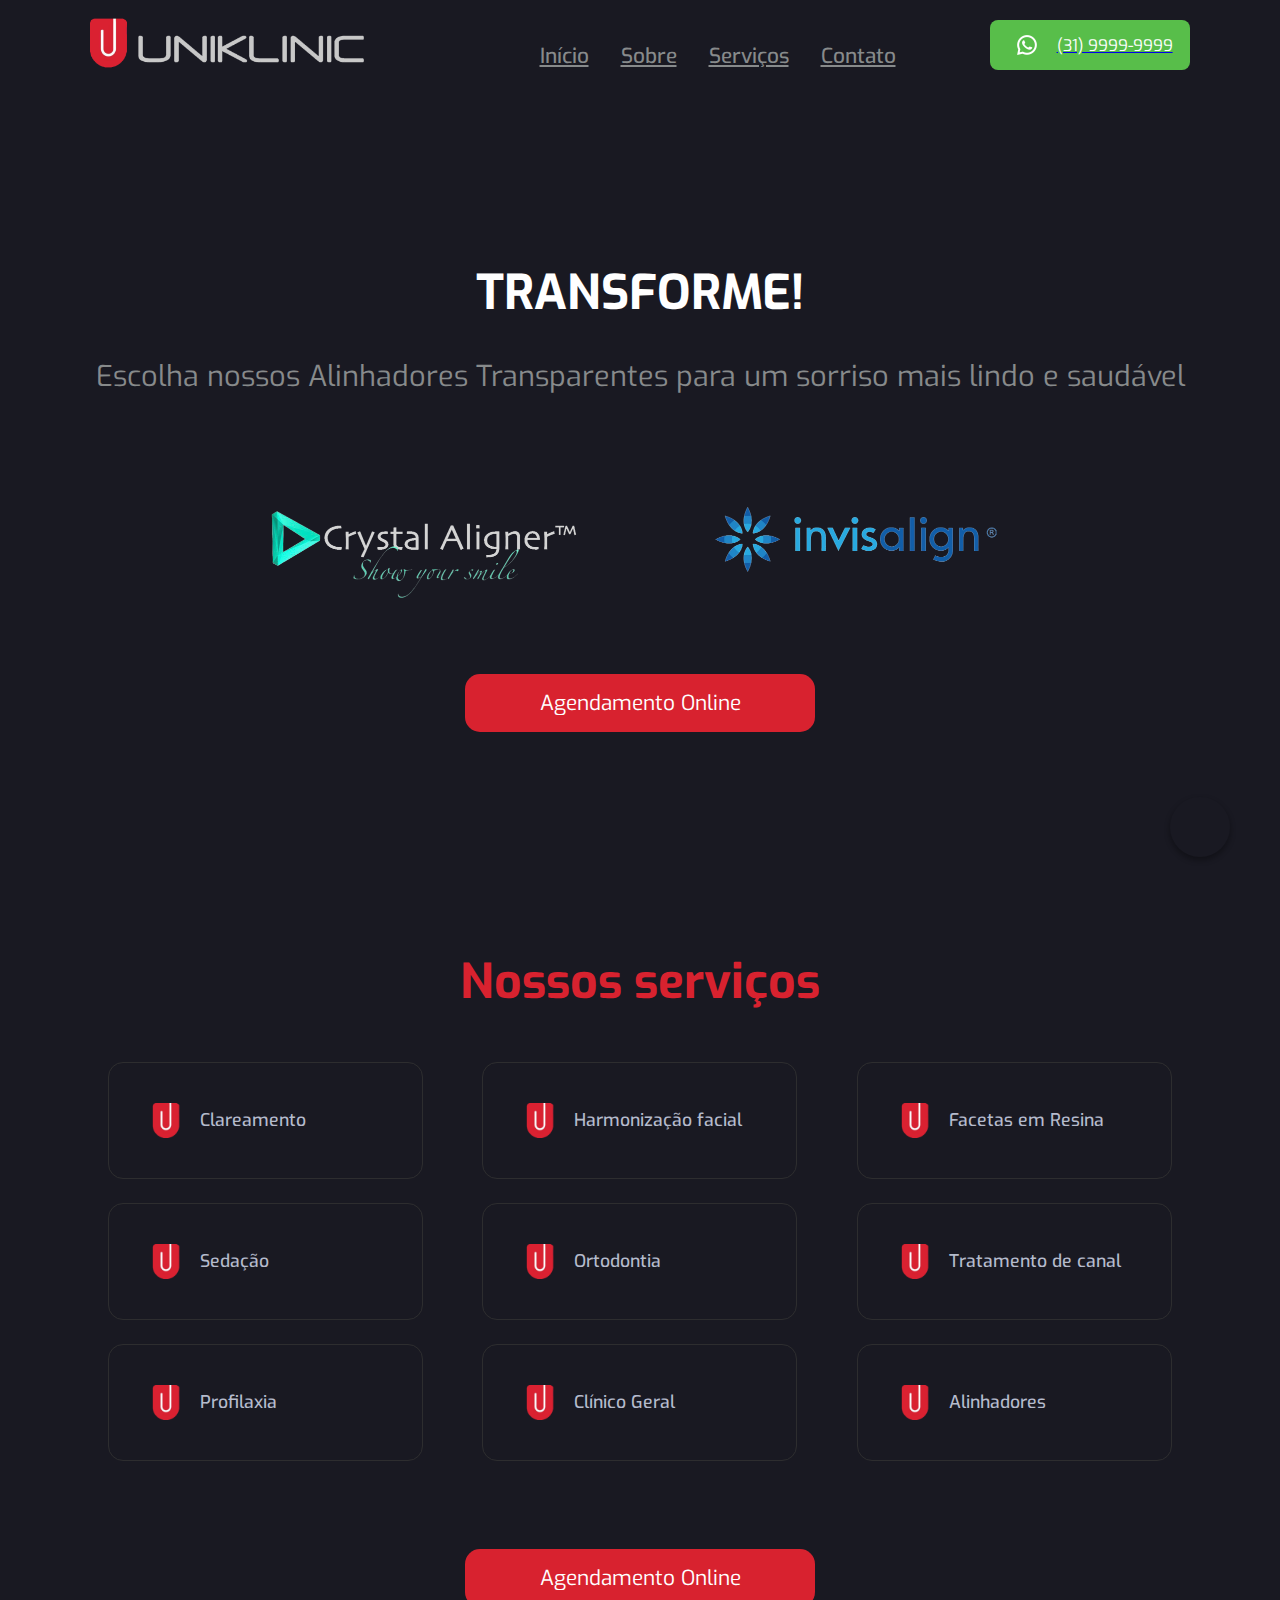
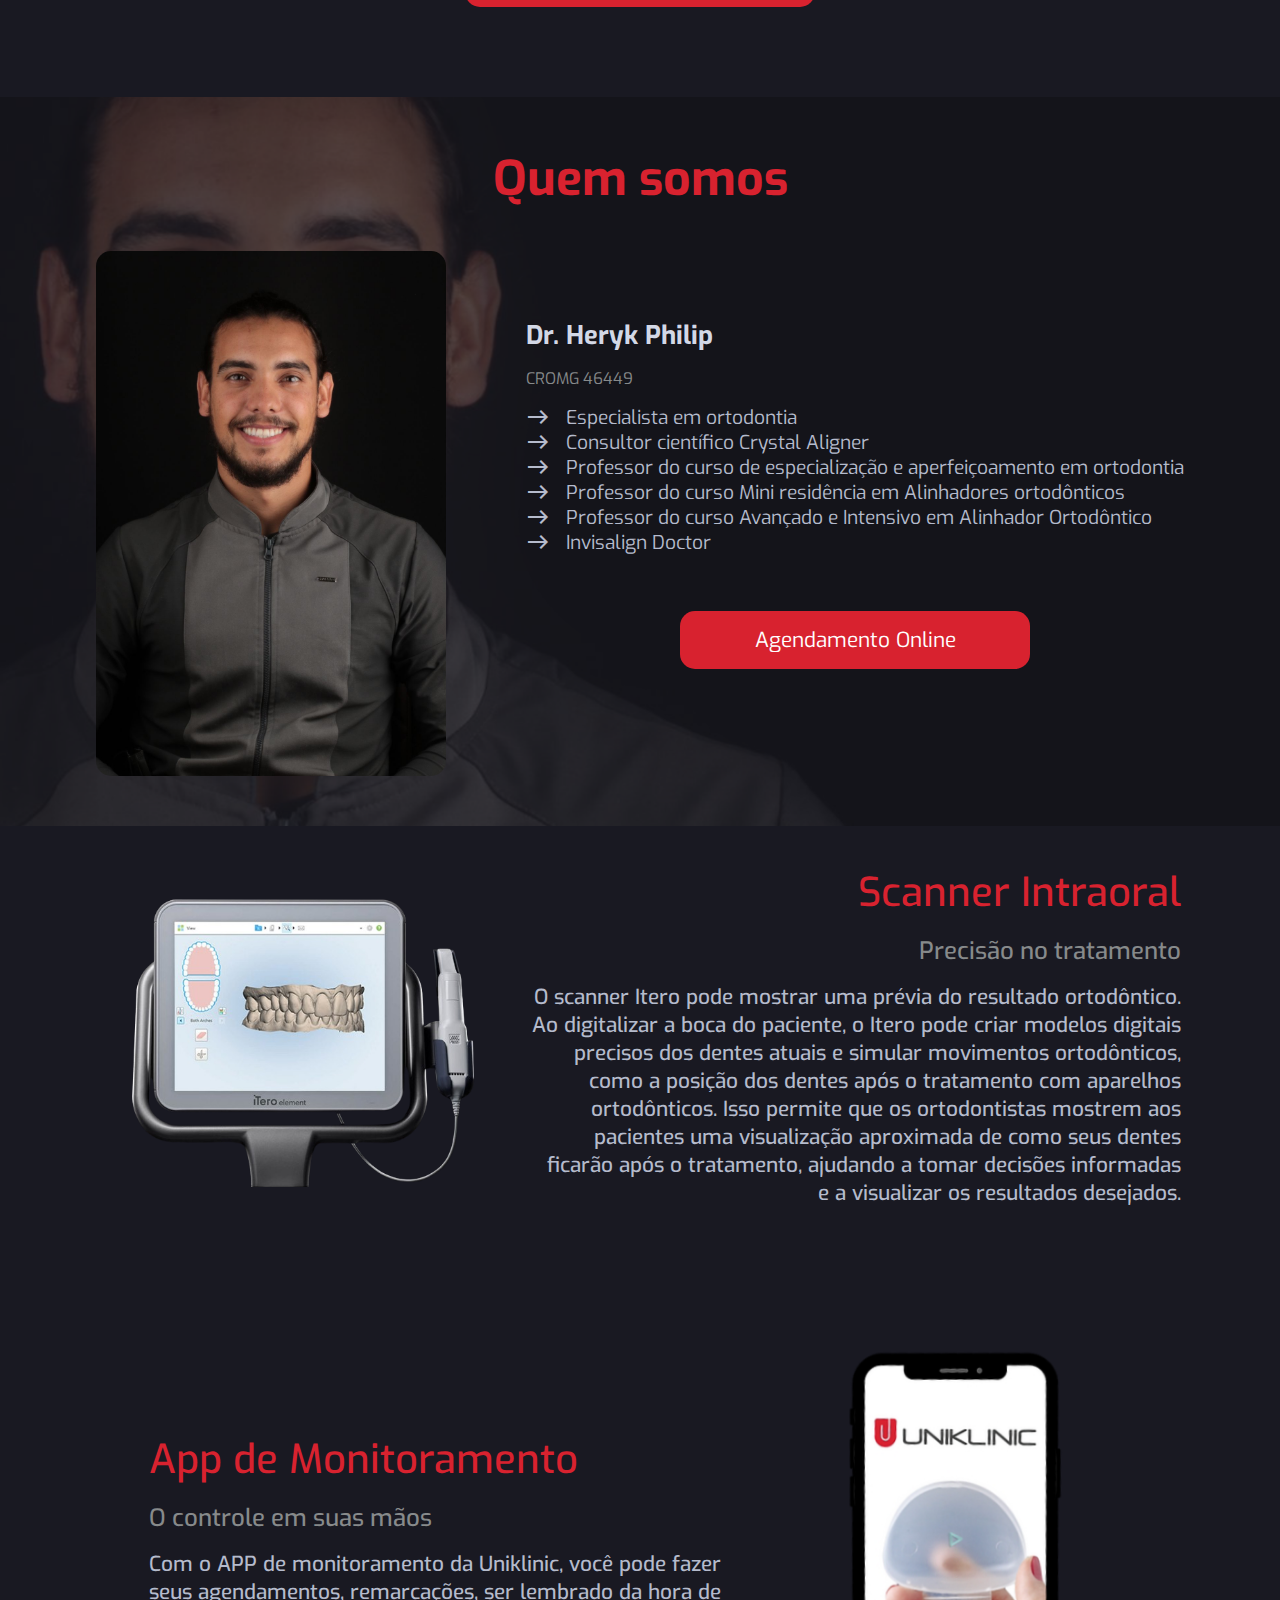
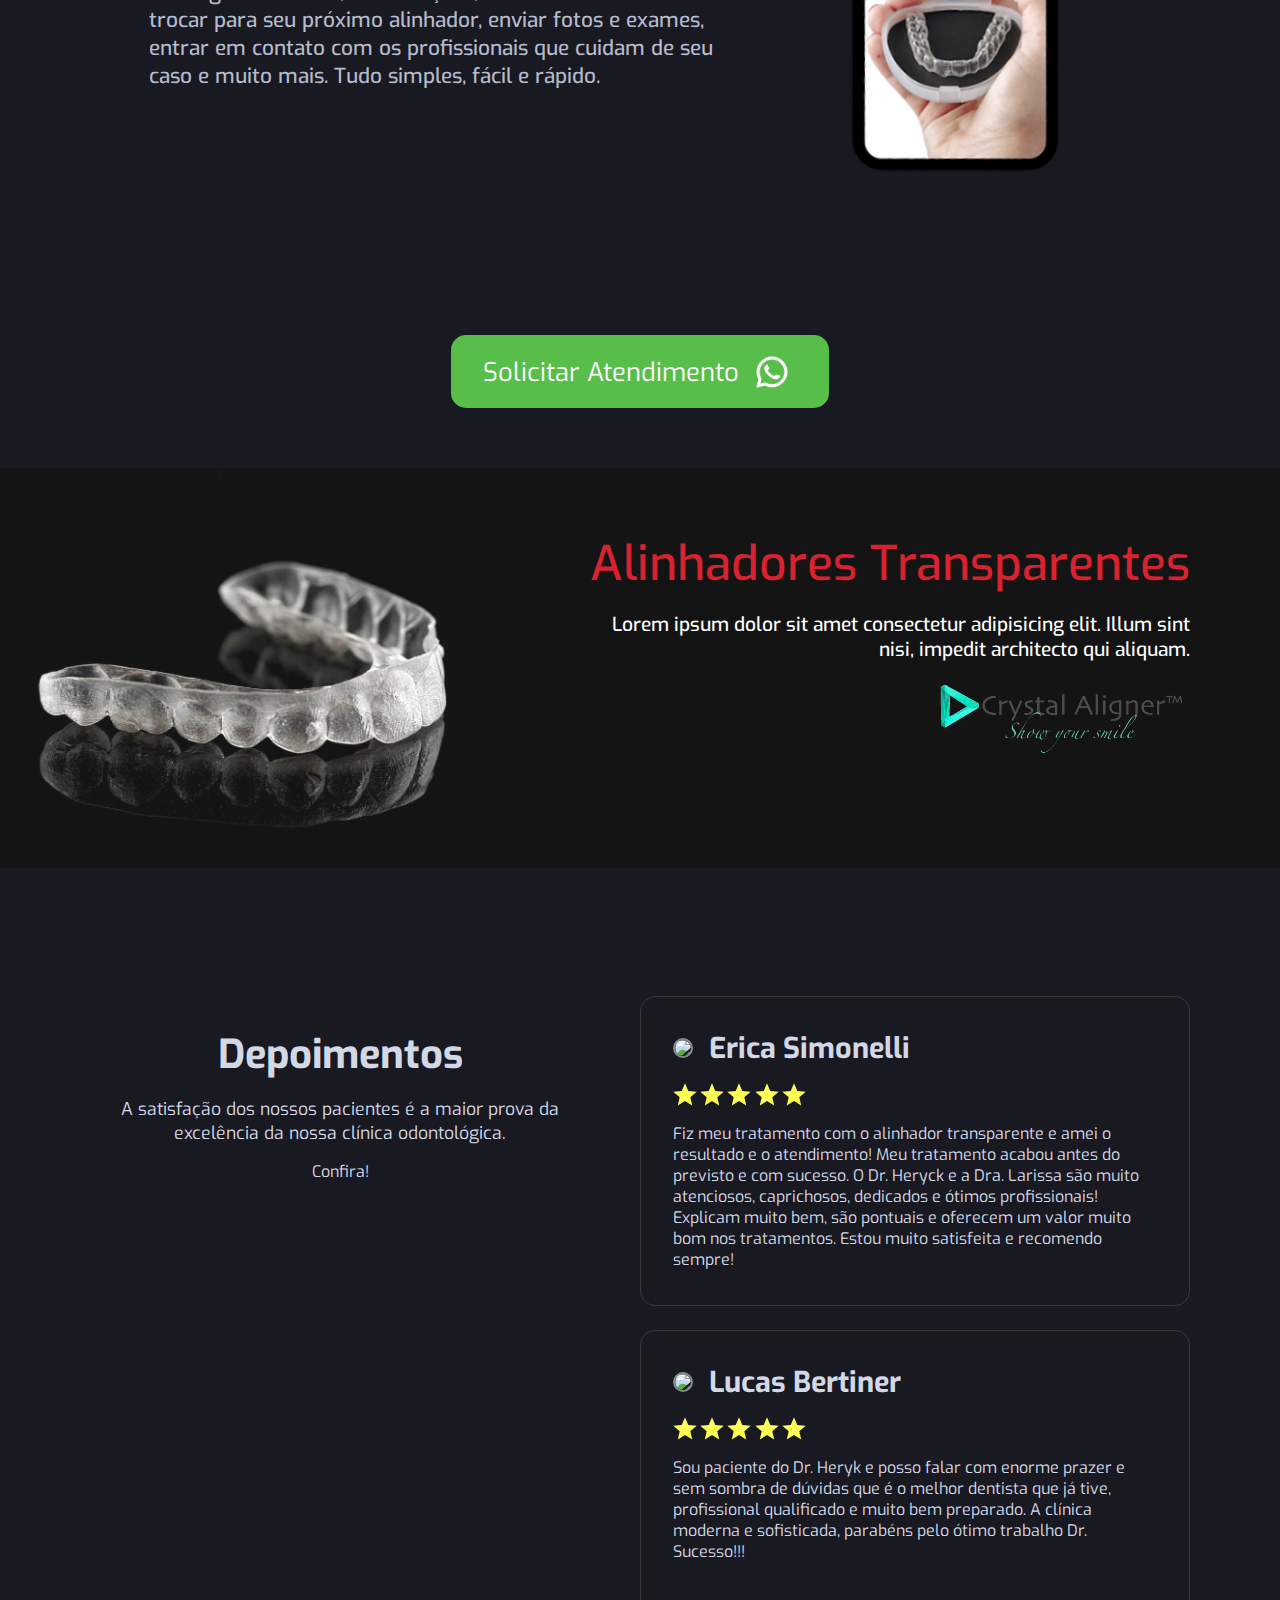
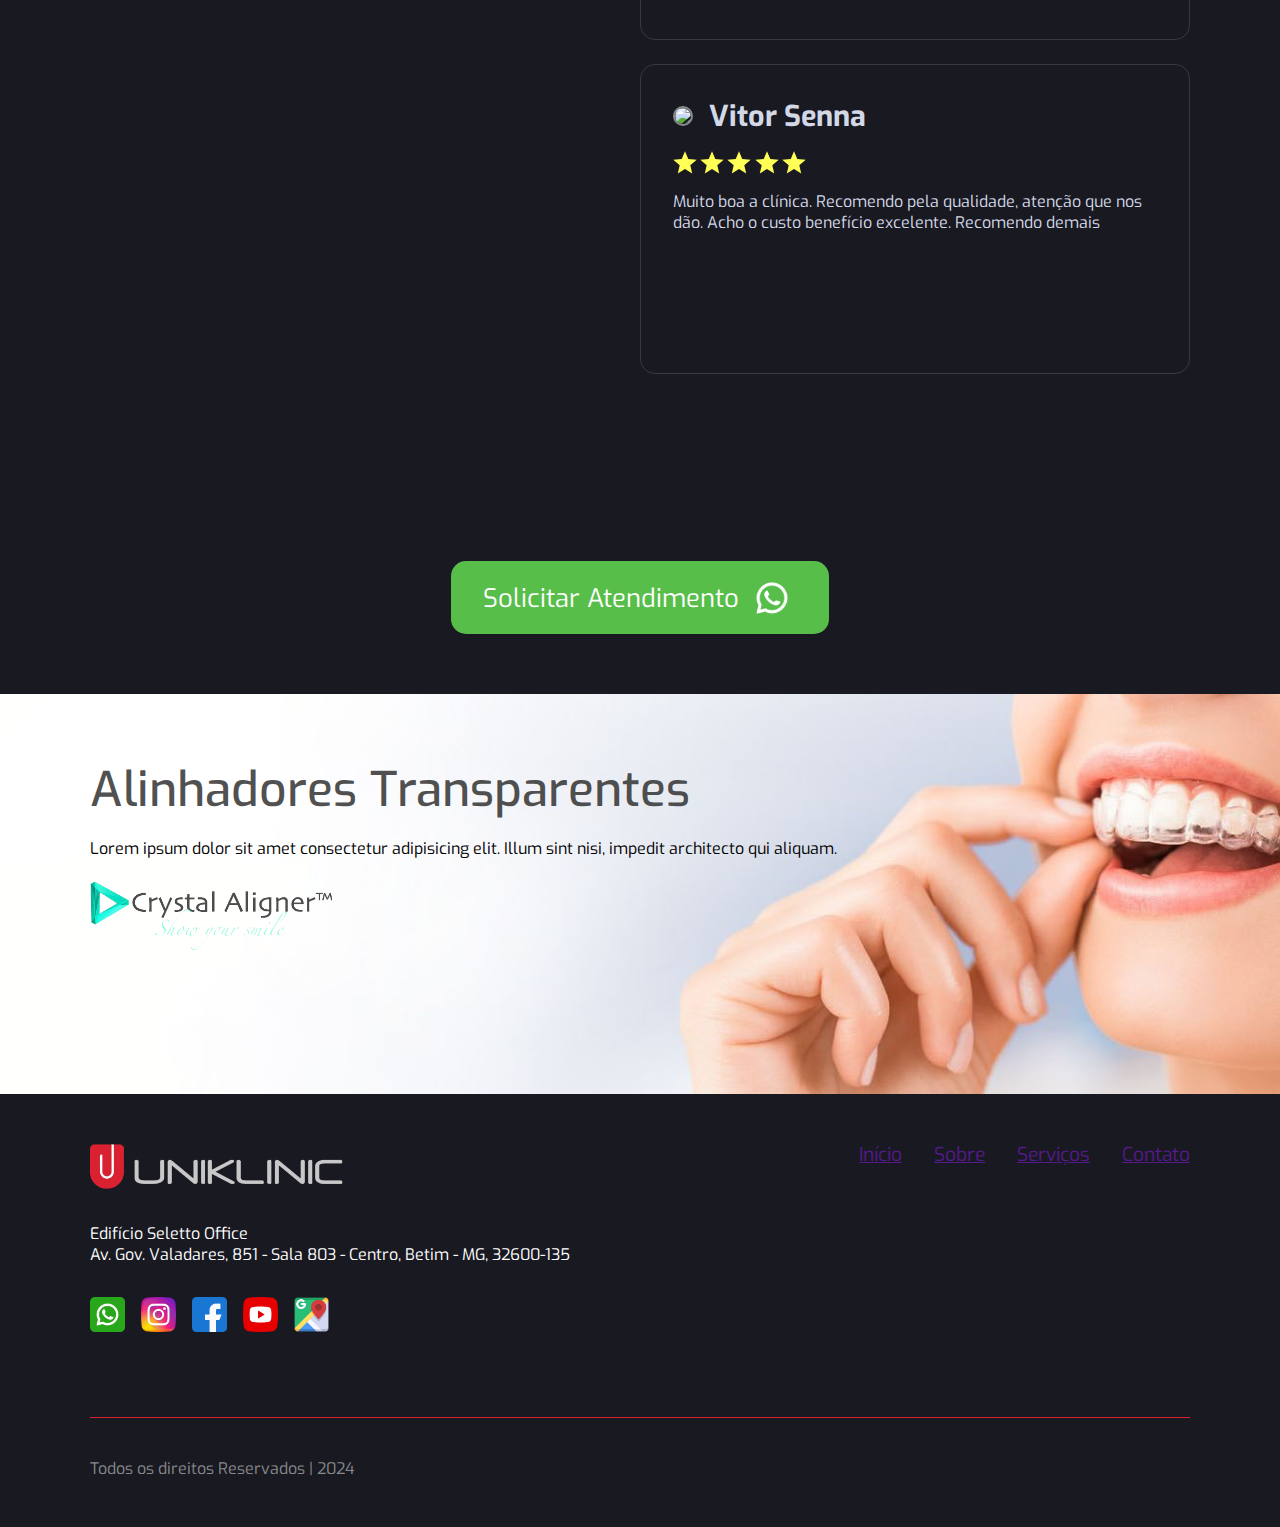
==== index.html @ 26084644 "upload project" ====
<!DOCTYPE html>
<html lang="en">

<head>
    <meta charset="UTF-8">
    <meta name="viewport" content="width=device-width, initial-scale=1.0">
    <script src="https://cdn.tailwindcss.com"></script>

    <link rel="preconnect" href="https://fonts.googleapis.com">
    <link rel="preconnect" href="https://fonts.gstatic.com" crossorigin>
    <link href="https://fonts.googleapis.com/css2?family=Exo:ital,wght@0,100..900;1,100..900&display=swap"
        rel="stylesheet">
    <link href="https://fonts.googleapis.com/css2?family=Material+Symbols+Outlined:wght@100" rel="stylesheet" />
    <link rel="stylesheet" href="src/css/globalStyle.css">
    <link rel="stylesheet" href="src/css/style.css">
    <link rel="stylesheet" href="https://cdnjs.cloudflare.com/ajax/libs/font-awesome/5.15.4/css/all.min.css"
        integrity="sha512-nNQVKiLuwjNUeyvm6d1yKNJff3Tb5nfsINvKlQ2uOYa46iGzNYwB/M3Fbf+D1qatRWbFfzGsMYAIFmEZYjERLg=="
        crossorigin="anonymous" referrerpolicy="no-referrer" />

    <script src="https://maps.googleapis.com/maps/api/js?key=AIzaSyBEmGuIceexKma4Q6yyRD8M-KS5vbPtUVM"></script>
    <script src="https://code.jquery.com/jquery-2.1.4.min.js"></script>
    <script src="https://cdn.jsdelivr.net/gmap3/7.2.0/gmap3.min.js"></script>
    <script src="src/js/tailwind.js"></script>

    <!-- <script disable-devtool-auto src='https://cdn.jsdelivr.net/npm/disable-devtool'></script> -->

    <title>Uniklinic Betim</title>
    <meta name="description" content="" />
    <link rel="icon" href="src/icons/logo.png" />
</head>

<body>
    <section class="first">
        <video autoplay muted loop class="video-background">
            <source autoplay src="src/video/scan.mp4" type="video/mp4">
            Seu navegador não suporta vídeos HTML5.
        </video>


        <header class="header">
            <div class="header__container">

                <div class="header__logo">
                    <img onmousedown="return false;" src="src/img/uniklinic_logo_light.png" alt="Uniklinic Logo">
                </div>
                <nav class="header__nav">
                    <div>

                        <a href="#">
                            <p>Início</p>
                        </a>
                        <a href="#about">
                            <p>Sobre</p>
                        </a>
                        <a href="#services">
                            <p>Serviços</p>
                        </a>
                        <a href="#contact">
                            <p>Contato</p>
                        </a>
                    </div>
                </nav>
                <a target="_blank"
                    href="https://api.whatsapp.com/send?phone=553199999999&text=Bom%20dia!%20Eu%20gostaria%20de%20fazer%20uma%20pré%20avaliação%20online%20ou%20presencial%20para%20saber%20quanto%20fica%20o%20tratamento%20com%20alinhadores%20no%20meu%20caso">
                    <button class="header__button">
                        <img onmousedown="return false;" src="src/icons/whatsapp.png" alt="Envie uma mensagem no Whatsapp!">
                        (31) 9999-9999
                    </button>
                </a>
                <span class="menu__hamburguer material-symbols-outlined">
                    menu
                </span>
            </div>
        </header>

        <div class="home">
            <h2>Transforme!</h2>
            <p>Escolha nossos Alinhadores Transparentes para um sorriso mais lindo e saudável</p>
            <div>
                <img onmousedown="return false;" src="src/img/crystal_banner.png"
                    alt="Crystal Aligner - Show Your Smile" />
                <img onmousedown="return false;" src="src/img/invisalign_banner.png" alt="Invisalign" />
            </div>
            <button class="button__agenda">
                Agendamento Online
            </button>
        </div>

        </div>

    </section>

    <section class="about">
        <div class="about__container">
        
        </div>
    </section>

  

    <section class="services">
        <div class="services__container">
            <h2>Nossos serviços</h2>
            <ul>
                <li><img onmousedown="return false;" src="/src/icons/logo.png"/><p>Clareamento</p></li>
                <li><img onmousedown="return false;" src="/src/icons/logo.png"/><p>Harmonização facial</p></li>
                <li><img onmousedown="return false;" src="/src/icons/logo.png"/><p>Facetas em Resina</p></li>
                <li><img onmousedown="return false;" src="/src/icons/logo.png"/><p>Sedação</p></li>
                <li><img onmousedown="return false;" src="/src/icons/logo.png"/><p>Ortodontia</p></li>
                <li><img onmousedown="return false;" src="/src/icons/logo.png"/><p>Tratamento de canal</p></li>
                <li><img onmousedown="return false;" src="/src/icons/logo.png"/><p>Profilaxia</p></li>
                <li><img onmousedown="return false;" src="/src/icons/logo.png"/><p>Clínico Geral</p></li>
                <li><img onmousedown="return false;" src="/src/icons/logo.png"/><p>Alinhadores</p></li>

            </ul>
            <button class="button__agenda">
                Agendamento Online
            </button>
        </div>
    </section>
    
    <section class="dentist">
        <div class="dentist__container">
            <h1>Quem somos</h1>
            <div>
                <img onmousedown="return false;" src="/src/img/heryk.jpeg" alt="">
                <div>
                    <h2>Dr. Heryk Philip</h2>
                    <p>CROMG 46449</p>
                    <ol>
                        <li><span class="material-symbols-outlined">
                            east
                            </span> Especialista em ortodontia</li>
                        <li><span class="material-symbols-outlined">
                            east
                            </span> Consultor científico Crystal Aligner</li>
                        <li><span class="material-symbols-outlined">
                            east
                            </span> Professor do curso de especialização e aperfeiçoamento em ortodontia</li>
                        <li><span class="material-symbols-outlined">
                            east
                            </span> Professor do curso Mini residência em Alinhadores ortodônticos</li>
                        <li><span class="material-symbols-outlined">
                            east
                            </span> Professor do curso Avançado e Intensivo em Alinhador Ortodôntico</li>
                        <li><span class="material-symbols-outlined">
                            east
                            </span> Invisalign Doctor</li>
                    </ol>
                    <button class="button__agenda">
                        Agendamento Online
                    </button>
                </div>
            </div>
        </div>
    </section>
    
    <section class="scanner">
        <div class="scanner__container">
            <img onmousedown="return false;" class="scanner__img" src="src/img/itero-scanner.png">
            <div class="scanner__info">
                <h1>
                    Scanner Intraoral
                </h1>
                <h2>Precisão no tratamento</h2>
                <p>
                    O scanner Itero pode mostrar uma prévia do resultado ortodôntico. Ao digitalizar a boca do paciente, o Itero pode criar modelos digitais precisos dos dentes atuais e simular movimentos ortodônticos, como a posição dos dentes após o tratamento com aparelhos ortodônticos. Isso permite que os ortodontistas mostrem aos pacientes uma visualização aproximada de como seus dentes ficarão após o tratamento, ajudando a tomar decisões informadas e a visualizar os resultados desejados.

                </p>
            </div>
        </div>
    </section>

    <section class="app">
        <div class="app__container">
            <div class="app__info">
                <h1>
                    App de Monitoramento
                </h1>
                <h2>O controle em suas mãos</h2>
                <p>
                    Com o APP de monitoramento da Uniklinic, você pode fazer seus agendamentos, remarcações, ser lembrado da hora de trocar para seu próximo alinhador, enviar fotos e exames, entrar em contato com os profissionais que cuidam de seu caso e muito mais. Tudo simples, fácil e rápido.
                </p>
            </div>
            <img onmousedown="return false;" class="app__img" src="src/img/app_monitoramento.png">
        </div>
    </section>

    <section class="call">
        <div class="call__container">
            <button class="button__call">
                Solicitar Atendimento <img onmousedown="return false;" src="src/icons/whatsapp.png" />
            </button>
        </div>
    </section>

    <section class="aligner_bar">
        <div class="aligner_bar__container">
            <h2>Alinhadores Transparentes</h2>
            <p>Lorem ipsum dolor sit amet consectetur adipisicing elit. Illum sint nisi, impedit architecto qui aliquam.
            </p>
            <img onmousedown="return false;" src="src/img/crystalalign_logo_dark_banner.png">
        </div>

    </section>

    <section class="reviews">
        <div class="reviews__container">

            <div class="reviews__left">
                <h2>Depoimentos</h2>
                <p>A satisfação dos nossos pacientes é a maior prova da excelência da nossa clínica odontológica.</p>
                <span>Confira!</span>
            </div>
            <div class="reviews__right">
                <div class="reviews__card">
                    <div class="reviews__card__header">
                        <img onmousedown="return false;"
                            src="https://lh3.googleusercontent.com/a-/ALV-UjXLCKjPTm3AufXo1r8X_aduSg0DG_7k0WVxmPhsWyzpFn8aLT59=w66-h66-p-rp-mo-br100">
                        <h3>Erica Simonelli</h3>
                    </div>
                    <div class="reviews__stars">
                        <img onmousedown="return false;" class="star" src="src/icons/star.svg">
                        <img onmousedown="return false;" class="star" src="src/icons/star.svg">
                        <img onmousedown="return false;" class="star" src="src/icons/star.svg">
                        <img onmousedown="return false;" class="star" src="src/icons/star.svg">
                        <img onmousedown="return false;" class="star" src="src/icons/star.svg">
                    </div>
                    <p>Fiz meu tratamento com o alinhador transparente e amei o resultado e o atendimento! Meu
                        tratamento acabou antes do previsto e com sucesso. O Dr. Heryck e a Dra. Larissa são muito
                        atenciosos, caprichosos, dedicados e ótimos profissionais! Explicam muito bem, são pontuais e
                        oferecem um valor muito bom nos tratamentos. Estou muito satisfeita e recomendo sempre!</p>
                </div>

                <div class="reviews__card">
                    <div class="reviews__card__header">
                        <img onmousedown="return false;"
                            src="https://lh3.googleusercontent.com/a-/ALV-UjVwTrnyXk43on0gfVC9Mr-Y9Dtnh63sa1zb0ImIpgA25xLy4bdLlA=w66-h66-p-rp-mo-br100">
                        <h3>Lucas Bertiner</h3>
                    </div>
                    <div class="reviews__stars">
                        <img onmousedown="return false;" class="star" src="src/icons/star.svg">
                        <img onmousedown="return false;" class="star" src="src/icons/star.svg">
                        <img onmousedown="return false;" class="star" src="src/icons/star.svg">
                        <img onmousedown="return false;" class="star" src="src/icons/star.svg">
                        <img onmousedown="return false;" class="star" src="src/icons/star.svg">
                    </div>
                    <p>Sou paciente do Dr. Heryk e posso falar com enorme prazer e sem sombra de dúvidas que é o melhor
                        dentista que já tive, profissional qualificado e muito bem preparado. A clínica moderna e
                        sofisticada, parabéns pelo ótimo trabalho Dr. Sucesso!!!</p>
                </div>

                <div class="reviews__card">
                    <div class="reviews__card__header">
                        <img onmousedown="return false;"
                            src="https://lh3.googleusercontent.com/a-/ALV-UjXSC4Gnt5N_XEyOkHexlp0FXwgtG68PYTb-JY8Hlv_cpi-qm76L=w66-h66-p-rp-mo-br100">
                        <h3>Vitor Senna</h3>
                    </div>
                    <div class="reviews__stars">
                        <img onmousedown="return false;" class="star" src="src/icons/star.svg">
                        <img onmousedown="return false;" class="star" src="src/icons/star.svg">
                        <img onmousedown="return false;" class="star" src="src/icons/star.svg">
                        <img onmousedown="return false;" class="star" src="src/icons/star.svg">
                        <img onmousedown="return false;" class="star" src="src/icons/star.svg">
                    </div>
                    <p>Muito boa a clínica. Recomendo pela qualidade, atenção que nos dão. Acho o custo benefício
                        excelente. Recomendo demais</p>
                </div>

            </div>

        </div>
    </section>

    <section class="call">
        <div class="call__container">
            <button class="button__call">
                Solicitar Atendimento <img onmousedown="return false;" src="src/icons/whatsapp.png" />
            </button>
        </div>
    </section>

    <section class="aligner">
        <div class="aligner__container">
            <h2>Alinhadores Transparentes</h2>
            <p>Lorem ipsum dolor sit amet consectetur adipisicing elit. Illum sint nisi, impedit architecto qui aliquam.
            </p>
            <img onmousedown="return false;" src="src/img/crystalalign_logo_dark_banner.png">
        </div>

    </section>

    <footer class="footer">
        <div class="google-map" style="display: none;">
            <iframe
                src="https://www.google.com/maps/embed?pb=!1m18!1m12!1m3!1d3090.891266886931!2d-44.19511998178098!3d-19.971622894496342!2m3!1f0!2f0!3f0!3m2!1i1024!2i768!4f13.1!3m3!1m2!1s0xa6c3adbeb78d45%3A0x993f29847c980ff0!2sUniklinic%20Betim%20-%20Heryk%20Philip%20Ortodontia!5e1!3m2!1spt-BR!2sbr!4v1715186742478!5m2!1spt-BR!2sbr"
                width="100%" height="400" style="border:0;" allowfullscreen="" loading="lazy"
                referrerpolicy="no-referrer-when-downgrade"></iframe>
        </div>
        <div class="footer__container">
            <div class="footer__first">
                <div>
                    <img onmousedown="return false;" onmousedown="return false;" src="/src/img/uniklinic_logo_light.png" alt="Uniklinic Betim" />
                    <p>Edifício Seletto Office <br>Av. Gov. Valadares, 851 - Sala 803 - Centro, Betim - MG, 32600-135
                    </p>
                    <div class="footer__socials">
                        <a href="https://api.whatsapp.com/send?phone=553199999999&text=Bom%20dia!%20Eu%20gostaria%20de%20fazer%20uma%20pr%C3%A9%20avalia%C3%A7%C3%A3o%20online%20ou%20presencial%20para%20saber%20quanto%20fica%20o%20tratamento%20com%20alinhadores%20no%20meu%20caso"
                            target="_blank"><img onmousedown="return false;" src="src/icons/whatsapp2.png" alt="Whatsapp"></a>
                        <a href="https://www.instagram.com/" target="_blank"><img onmousedown="return false;" src="src/icons/instagram.png"
                                alt="Instagram"></a>
                        <a href="https://www.facebook.com/" target="_blank"><img onmousedown="return false;" src="src/icons/facebook.png"
                                alt="Facebook"></a>
                        <a href="https://www.youtube.com/" target="_blank"><img onmousedown="return false;" src="src/icons/youtube.png"
                                alt="Youtube"></a>
                        <a href="https://www.google.com/maps/dir//Edifício+Seletto+office+-+Av.+Gov.+Valadares,+851+-+Sala+803+-+Centro,+Betim+-+MG,+32600-135/@-19.9705778,-44.2768551,12z/data=!4m8!4m7!1m0!1m5!1m1!1s0xa6c3adbeb78d45:0x993f29847c980ff0!2m2!1d-44.1944534!2d-19.9705968?entry=ttu"
                            target="_blank"><img onmousedown="return false;" src="src/icons/google-maps.png" alt="Google Maps"></a>

                    </div>

                </div>

                <nav>
                    <a href="">Início</a>
                    <a href="">Sobre</a>
                    <a href="">Serviços</a>
                    <a href="">Contato</a>

                </nav>
            </div>





            <div class="footer__division">
            </div>

            <div class="footer__assinatura">
                <p>Todos os direitos Reservados | 2024
            </div>
        </div>
    </footer>

    <section class="whatsapp">
        <div class="whatsapp-btn"></div>
        <form class="whatsapp__form" id="whatsapp-form">
            <input type="hidden" name="_subject" value="Contato via WhatsApp" />

            <div>
                <label for="nome">Nome:</label>
                <input type="text" id="nome" name="nome" placeholder="Digite seu nome" required />
            </div>

            <div>
                <label for="msg">Mensagem:</label>
                <textarea id="msg" required resize="false">Gostaria de informações sobre</textarea>
            </div>
            <button type="submit">Enviar</button>
            <button class="btn-cancel" style="background-color: gray">
                Cancelar
            </button>
        </form>


        <script src="src/js/whatsapp.js"></script>
    </section>


</body>

</html>
---- src/css/globalStyle.css ----
* {
    box-sizing: border-box;
    margin: 0;
    padding: 0;
    font-family: "Exo", sans-serif;
    border: none;
}

:root {

    --width-container: 1100px;

    --main-background-opacity: rgba(0, 0, 10, 0.9);

    --main-white-color: rgb(255, 255, 255);
    --option-white-color: rgb(211, 216, 230);
    --option2-white-color: rgb(181, 187, 204);

    --invert-black-color: rgb(248, 247, 232);
    
    --main-gray-color: rgb(135, 138, 139);
    --main-gray-color-hover: rgb(227, 248, 255);

    --main-black-color: rgba(49, 49, 49, 0.85);
    --option-black-color: rgb(31, 31, 31, 1);
    --option2-black-color: rgb(31, 31, 31, 0.4);
    --main-black-color-hover: rgb(56, 58, 59);

    --whatsapp-color: #58be4a;
    --uniklinic-color: #d8222f;
    --uniklinic-invert: #27ddd0;
  }
---- src/css/style.css ----
@import url('header.css');
@import url('first.css');
@import url('videoHome.css');
@import url('home.css');
@import url('about.css');
@import url('app.css');
@import url('services.css');
@import url('mordidas.css');
@import url('aligner.css');
@import url('reviews.css');
@import url('footer.css');
@import url('whatsappButton.css');
@import url('call.css');
@import url('scanner.css');
@import url('aligner_bar.css');
@import url('buttonAgenda.css');
@import url('faq.css');
@import url('dentist.css');
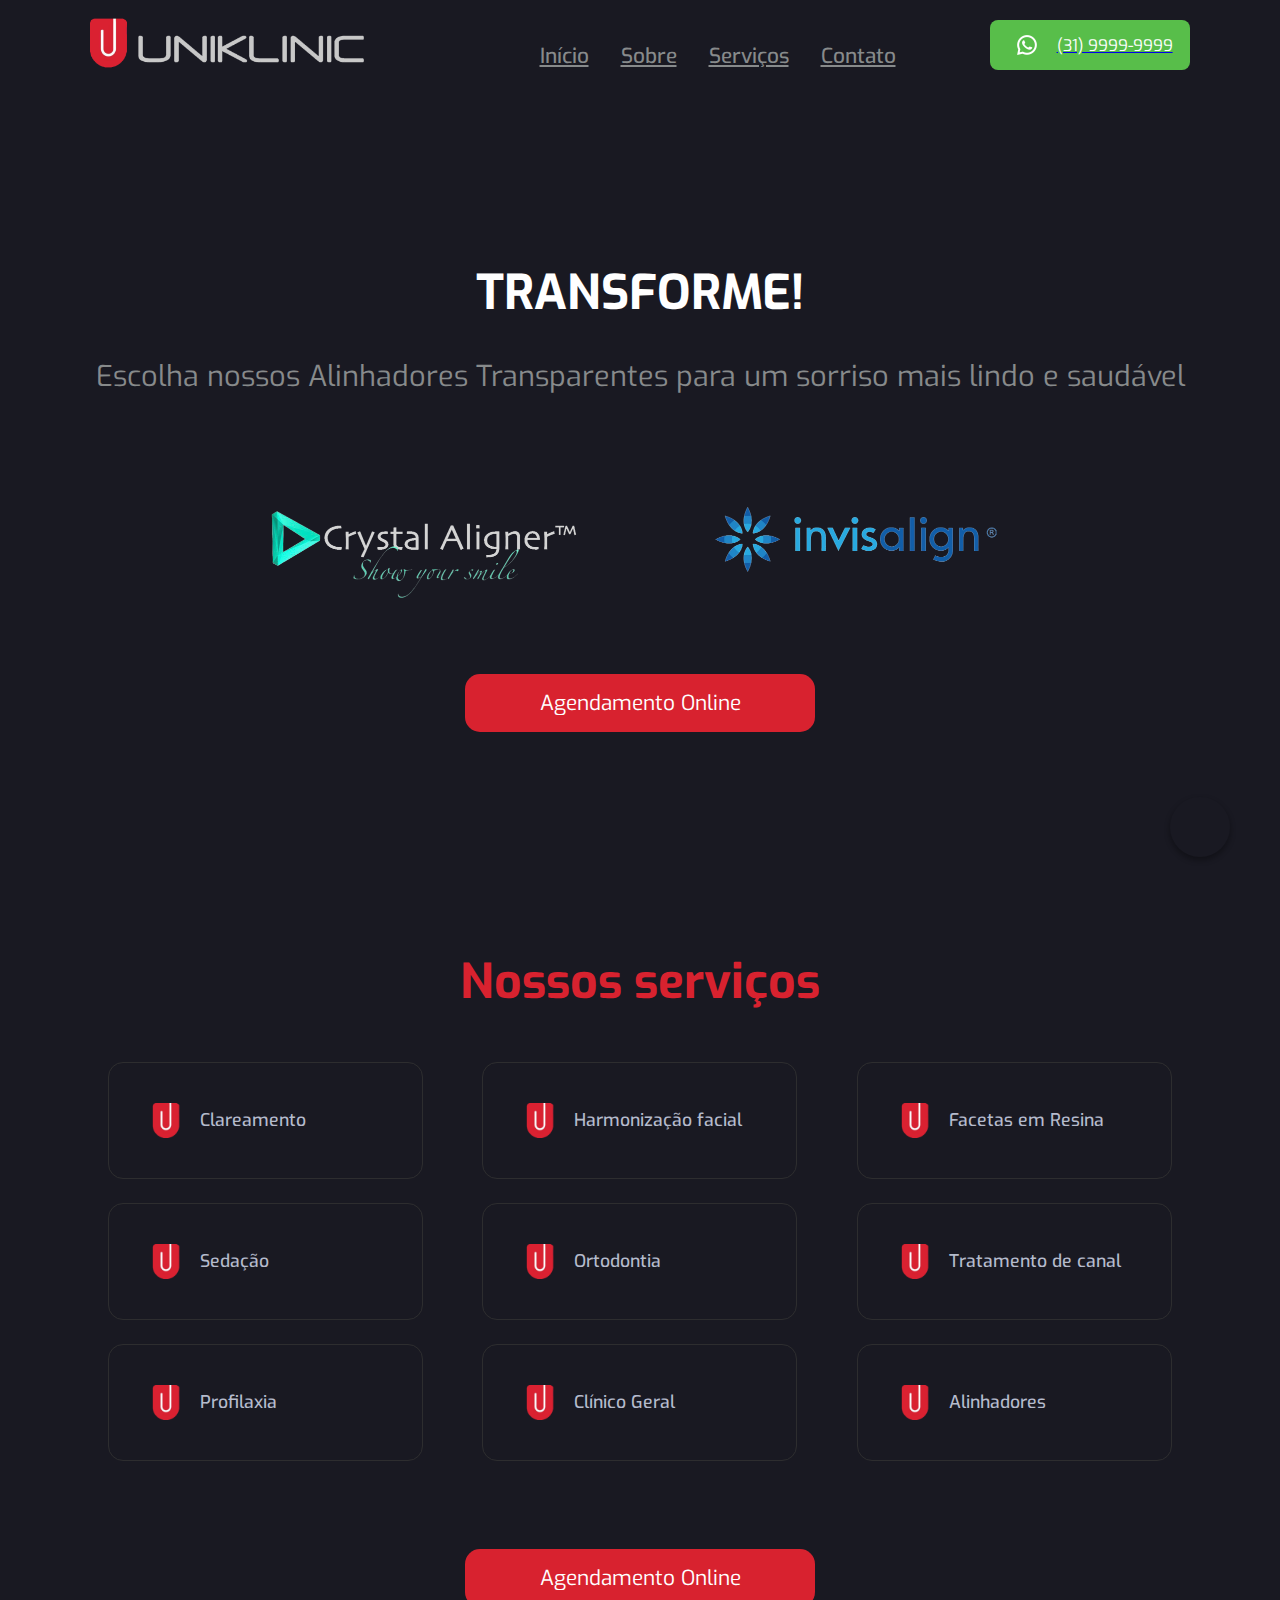
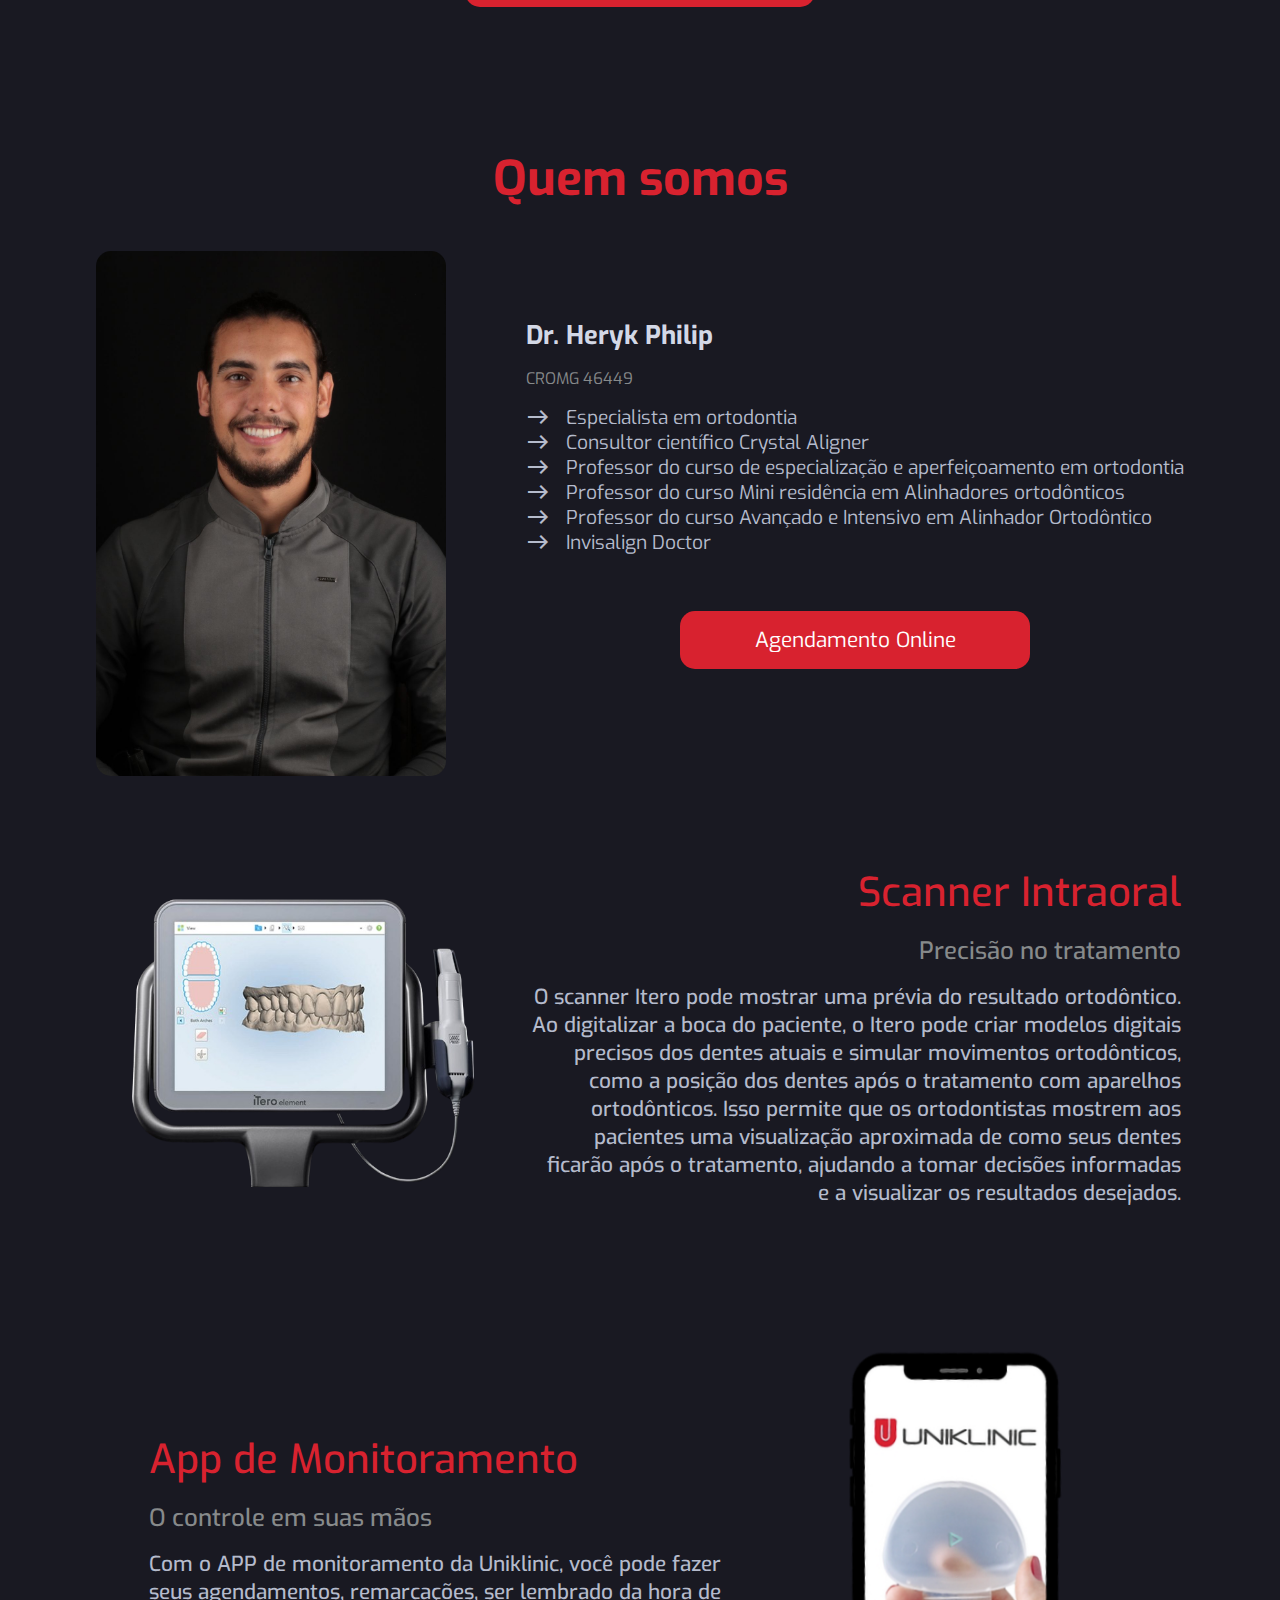
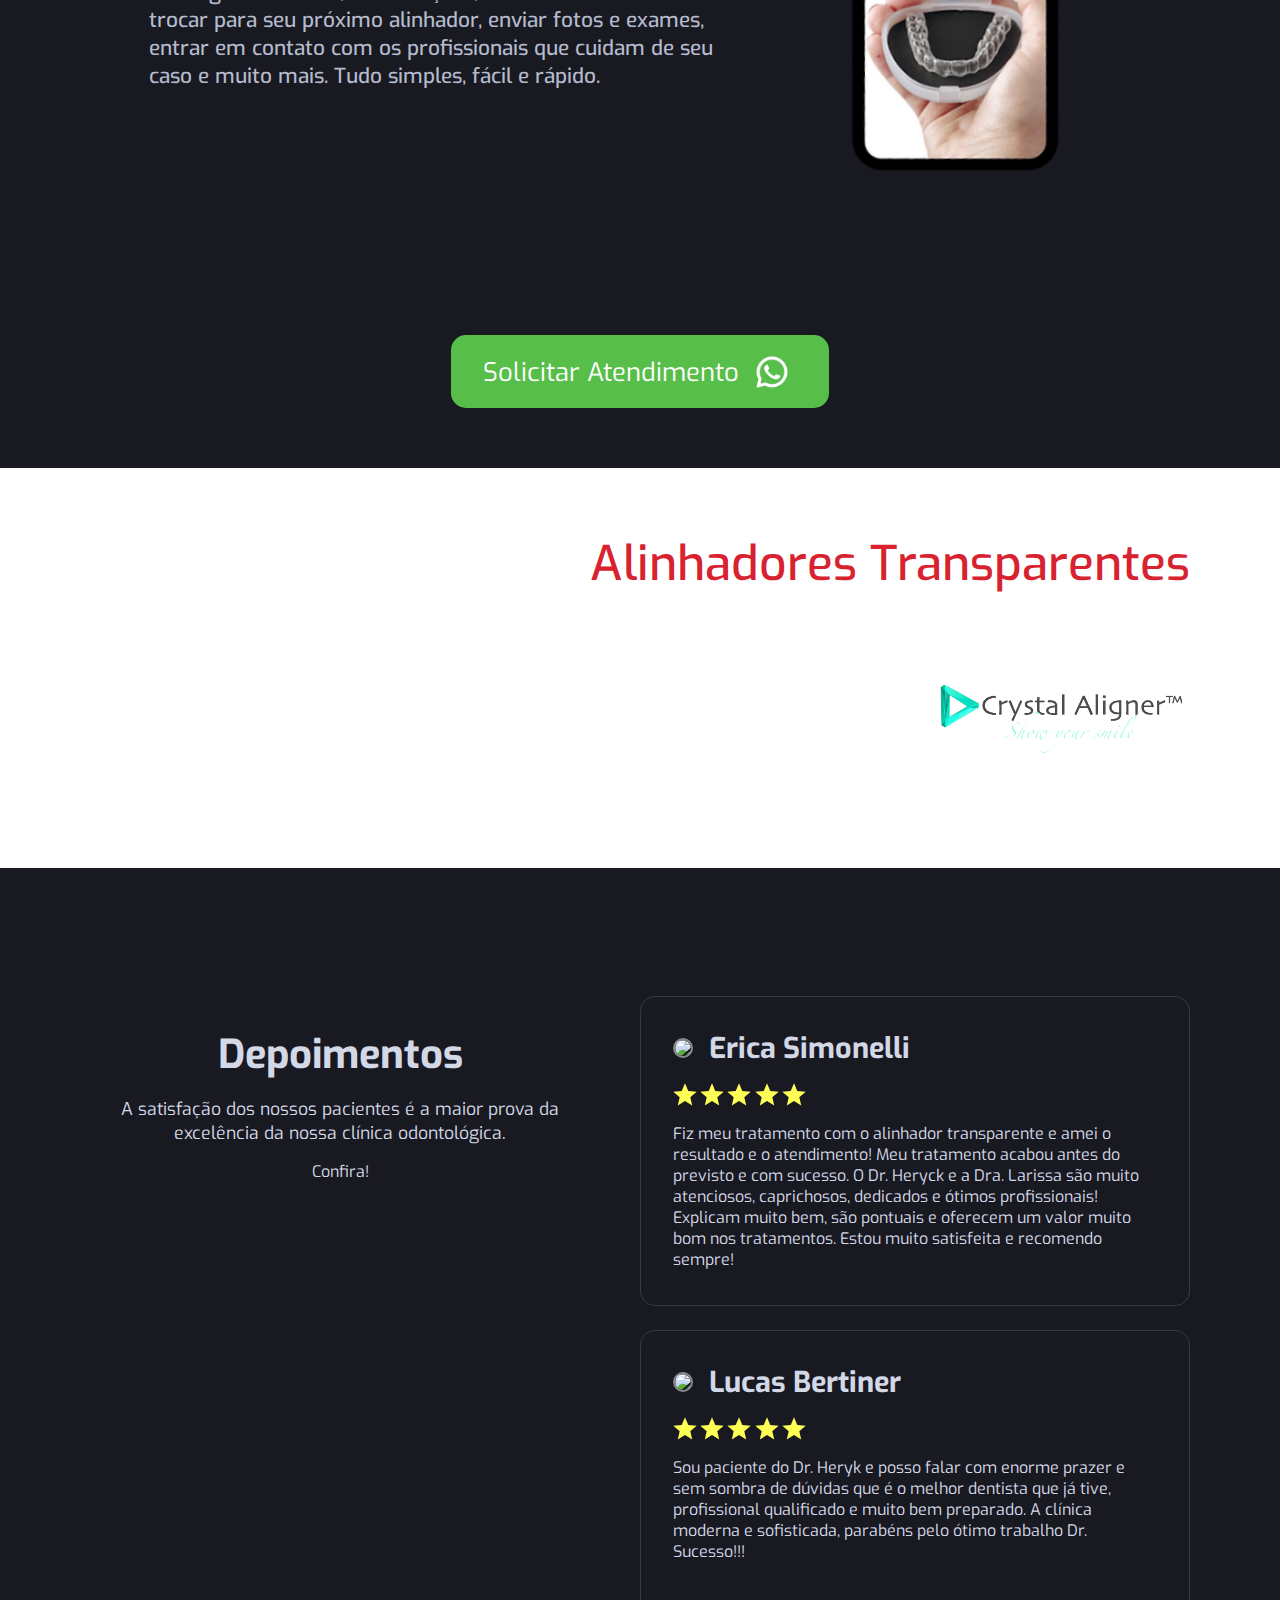
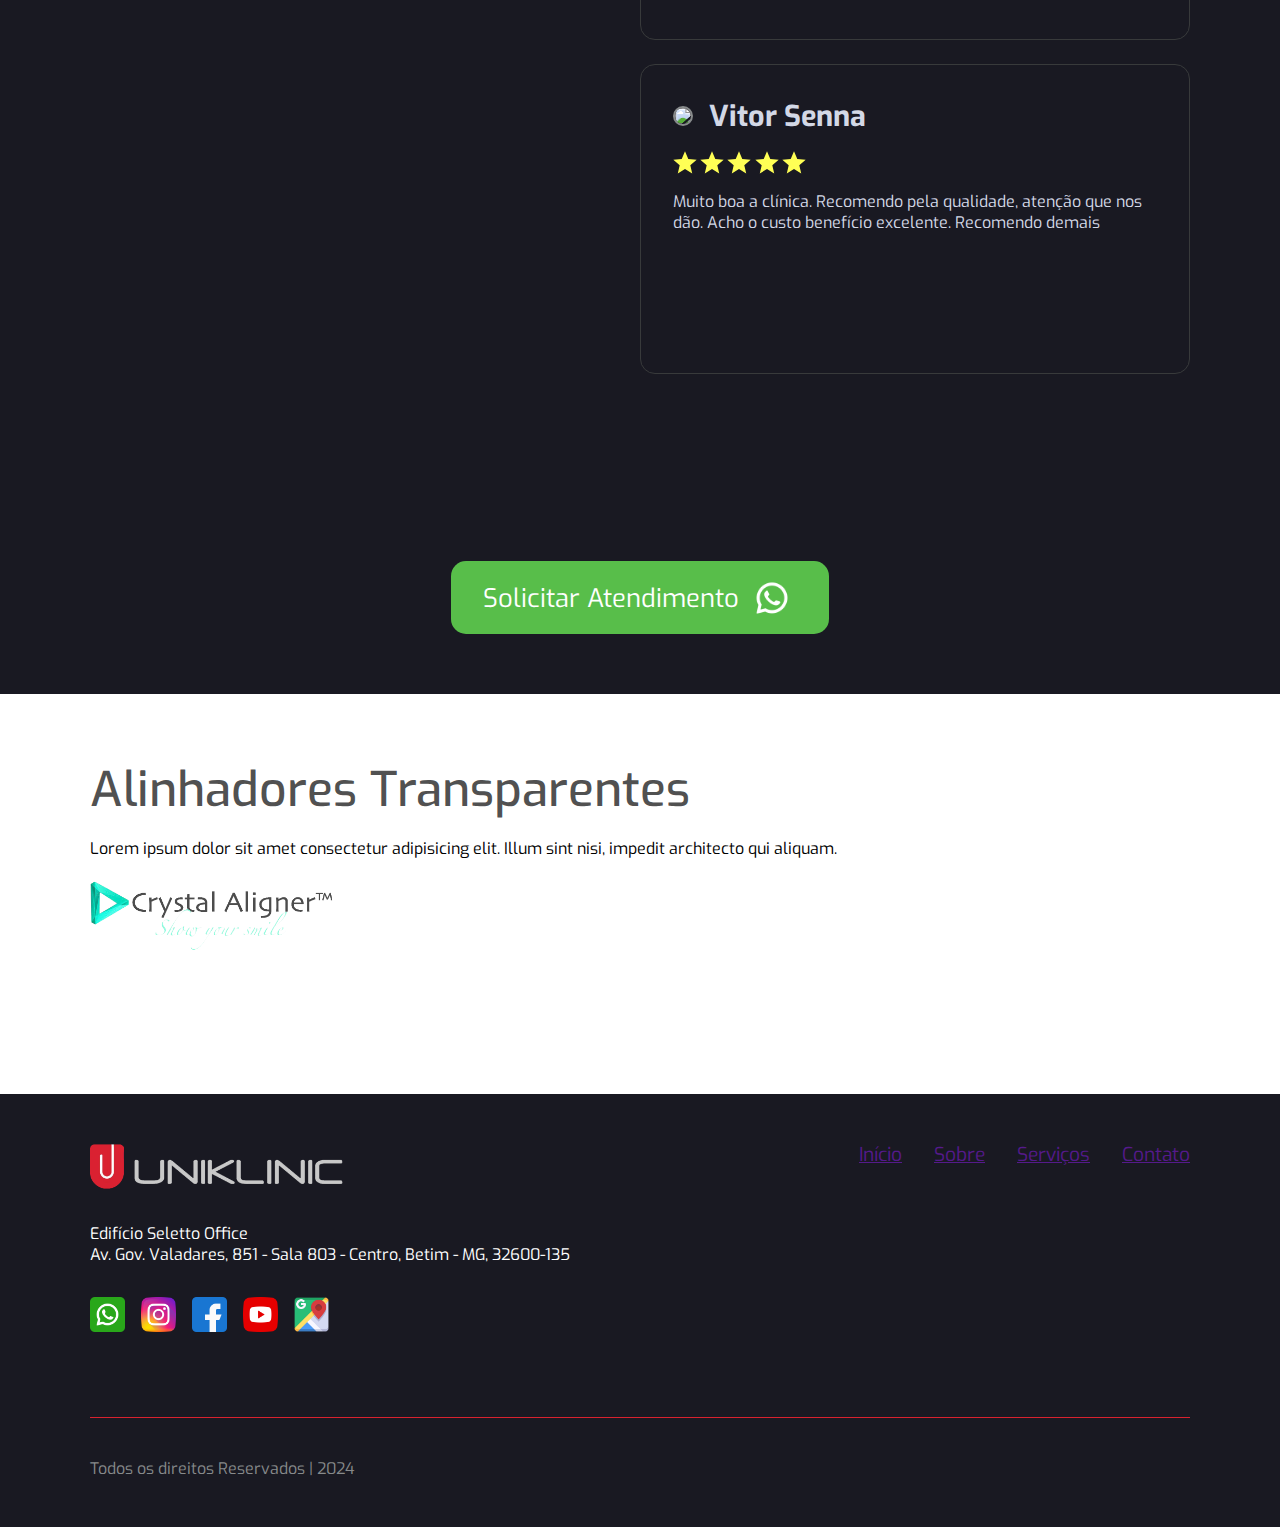
==== commit 3c598015: "fix: imgs src" ====
--- a/index.html
+++ b/index.html
@@ -102,15 +102,15 @@
         <div class="services__container">
             <h2>Nossos serviços</h2>
             <ul>
-                <li><img onmousedown="return false;" src="/src/icons/logo.png"/><p>Clareamento</p></li>
-                <li><img onmousedown="return false;" src="/src/icons/logo.png"/><p>Harmonização facial</p></li>
-                <li><img onmousedown="return false;" src="/src/icons/logo.png"/><p>Facetas em Resina</p></li>
-                <li><img onmousedown="return false;" src="/src/icons/logo.png"/><p>Sedação</p></li>
-                <li><img onmousedown="return false;" src="/src/icons/logo.png"/><p>Ortodontia</p></li>
-                <li><img onmousedown="return false;" src="/src/icons/logo.png"/><p>Tratamento de canal</p></li>
-                <li><img onmousedown="return false;" src="/src/icons/logo.png"/><p>Profilaxia</p></li>
-                <li><img onmousedown="return false;" src="/src/icons/logo.png"/><p>Clínico Geral</p></li>
-                <li><img onmousedown="return false;" src="/src/icons/logo.png"/><p>Alinhadores</p></li>
+                <li><img onmousedown="return false;" src="src/icons/logo.png"/><p>Clareamento</p></li>
+                <li><img onmousedown="return false;" src="src/icons/logo.png"/><p>Harmonização facial</p></li>
+                <li><img onmousedown="return false;" src="src/icons/logo.png"/><p>Facetas em Resina</p></li>
+                <li><img onmousedown="return false;" src="src/icons/logo.png"/><p>Sedação</p></li>
+                <li><img onmousedown="return false;" src="src/icons/logo.png"/><p>Ortodontia</p></li>
+                <li><img onmousedown="return false;" src="src/icons/logo.png"/><p>Tratamento de canal</p></li>
+                <li><img onmousedown="return false;" src="src/icons/logo.png"/><p>Profilaxia</p></li>
+                <li><img onmousedown="return false;" src="src/icons/logo.png"/><p>Clínico Geral</p></li>
+                <li><img onmousedown="return false;" src="src/icons/logo.png"/><p>Alinhadores</p></li>
 
             </ul>
             <button class="button__agenda">
@@ -123,7 +123,7 @@
         <div class="dentist__container">
             <h1>Quem somos</h1>
             <div>
-                <img onmousedown="return false;" src="/src/img/heryk.jpeg" alt="">
+                <img onmousedown="return false;" src="src/img/heryk.jpeg" alt="">
                 <div>
                     <h2>Dr. Heryk Philip</h2>
                     <p>CROMG 46449</p>
@@ -300,7 +300,7 @@
         <div class="footer__container">
             <div class="footer__first">
                 <div>
-                    <img onmousedown="return false;" onmousedown="return false;" src="/src/img/uniklinic_logo_light.png" alt="Uniklinic Betim" />
+                    <img onmousedown="return false;" onmousedown="return false;" src="src/img/uniklinic_logo_light.png" alt="Uniklinic Betim" />
                     <p>Edifício Seletto Office <br>Av. Gov. Valadares, 851 - Sala 803 - Centro, Betim - MG, 32600-135
                     </p>
                     <div class="footer__socials">
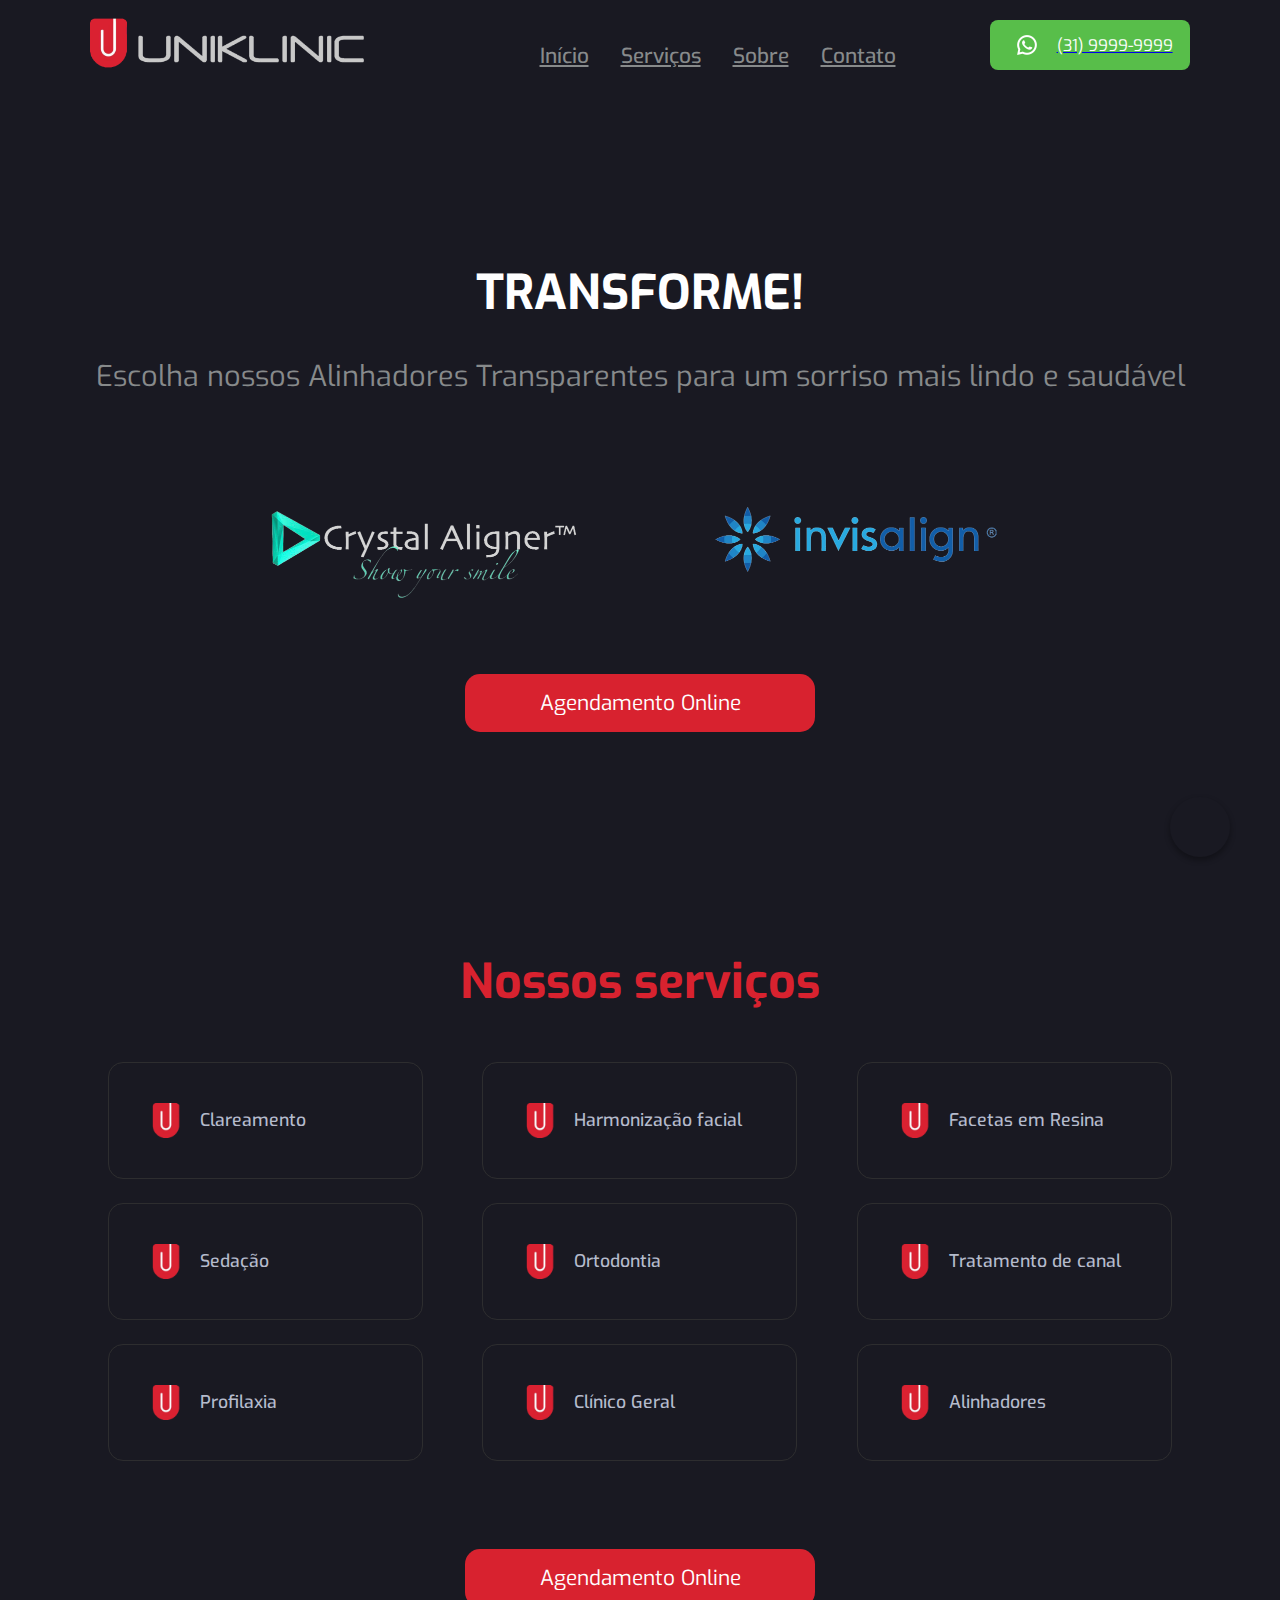
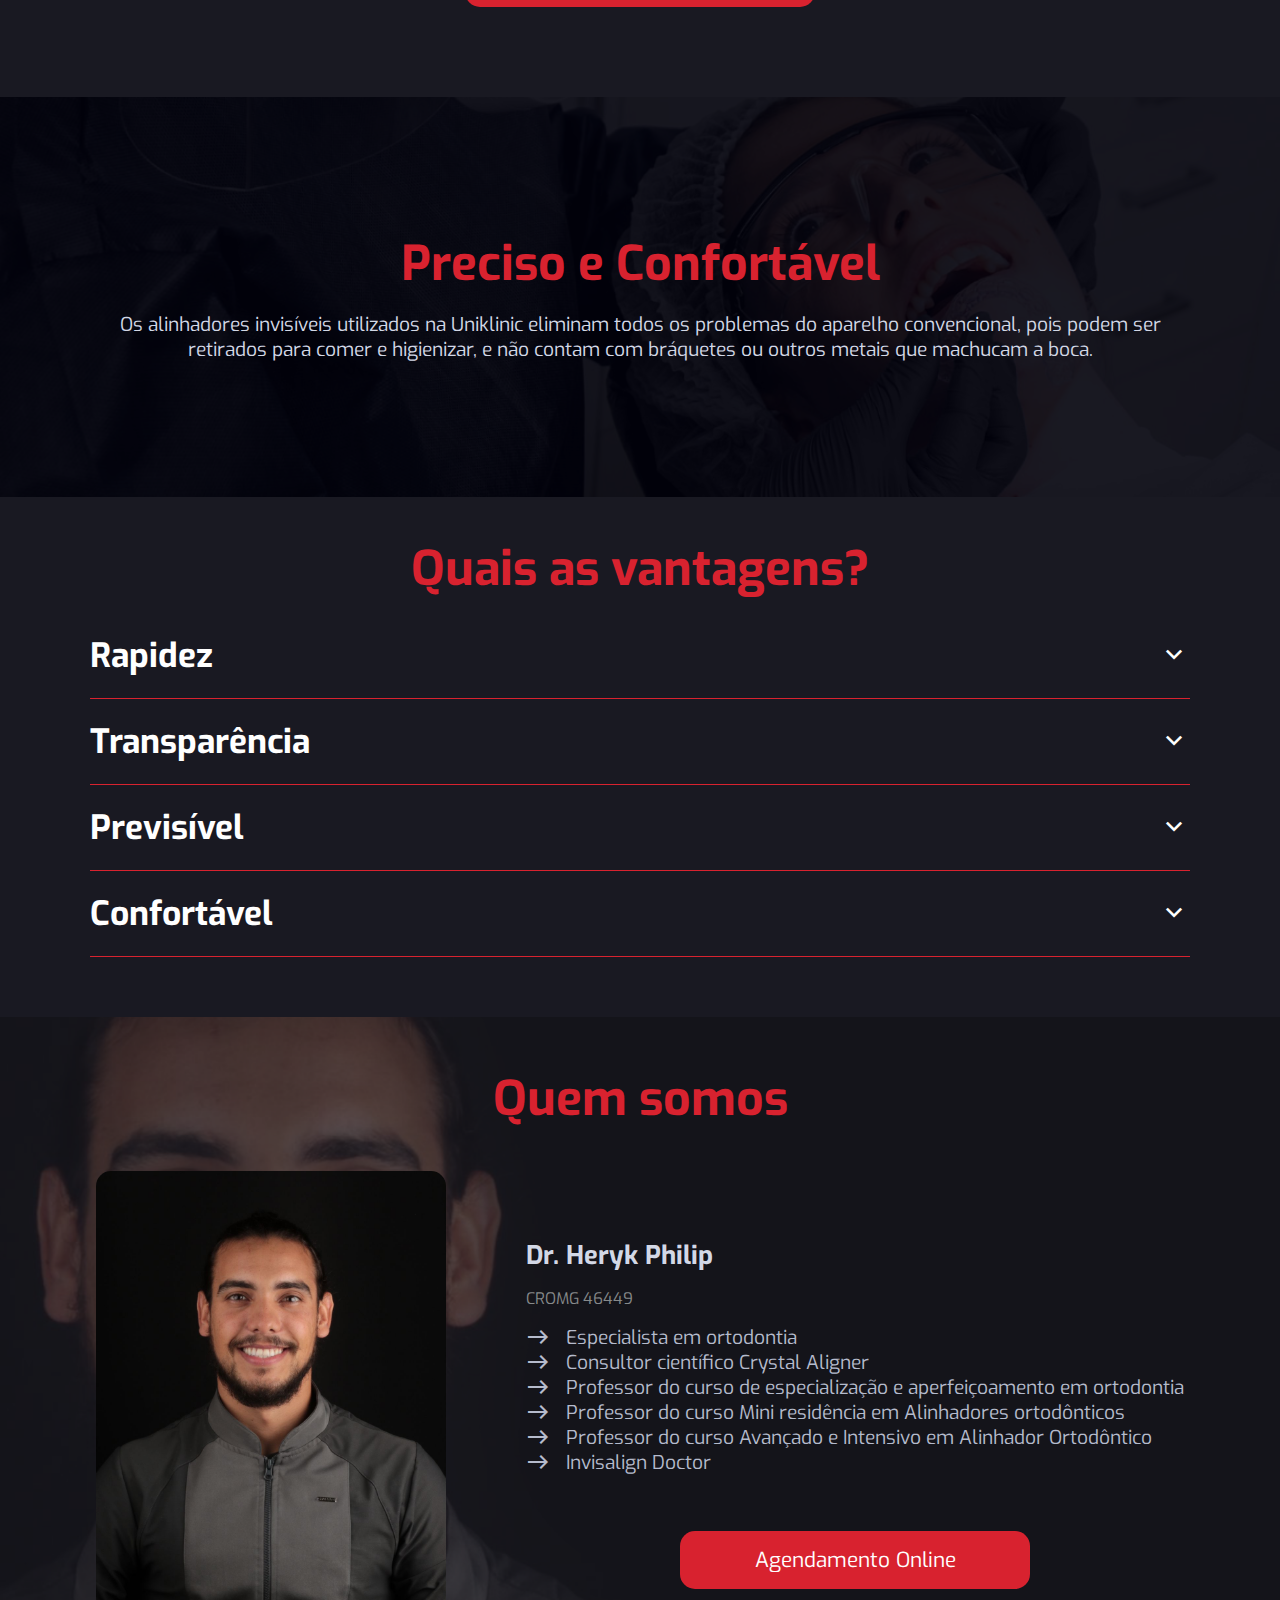
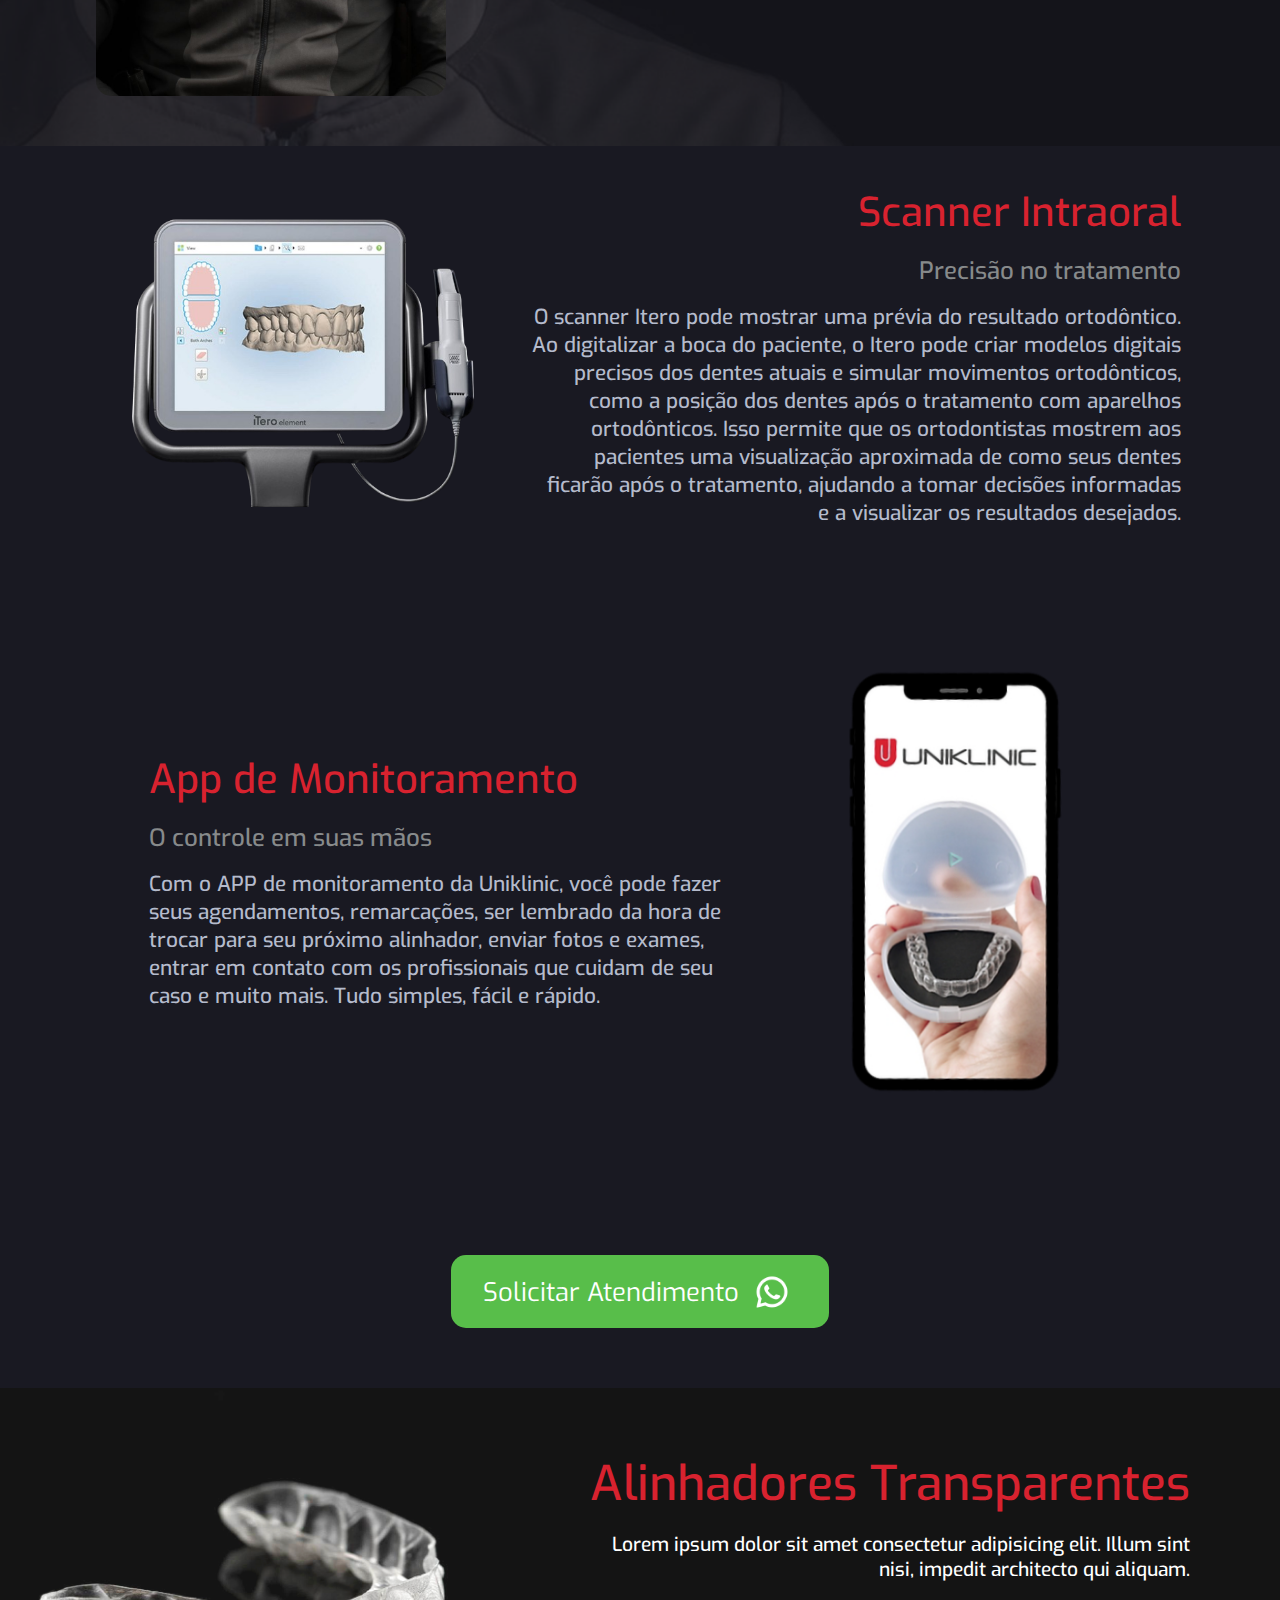
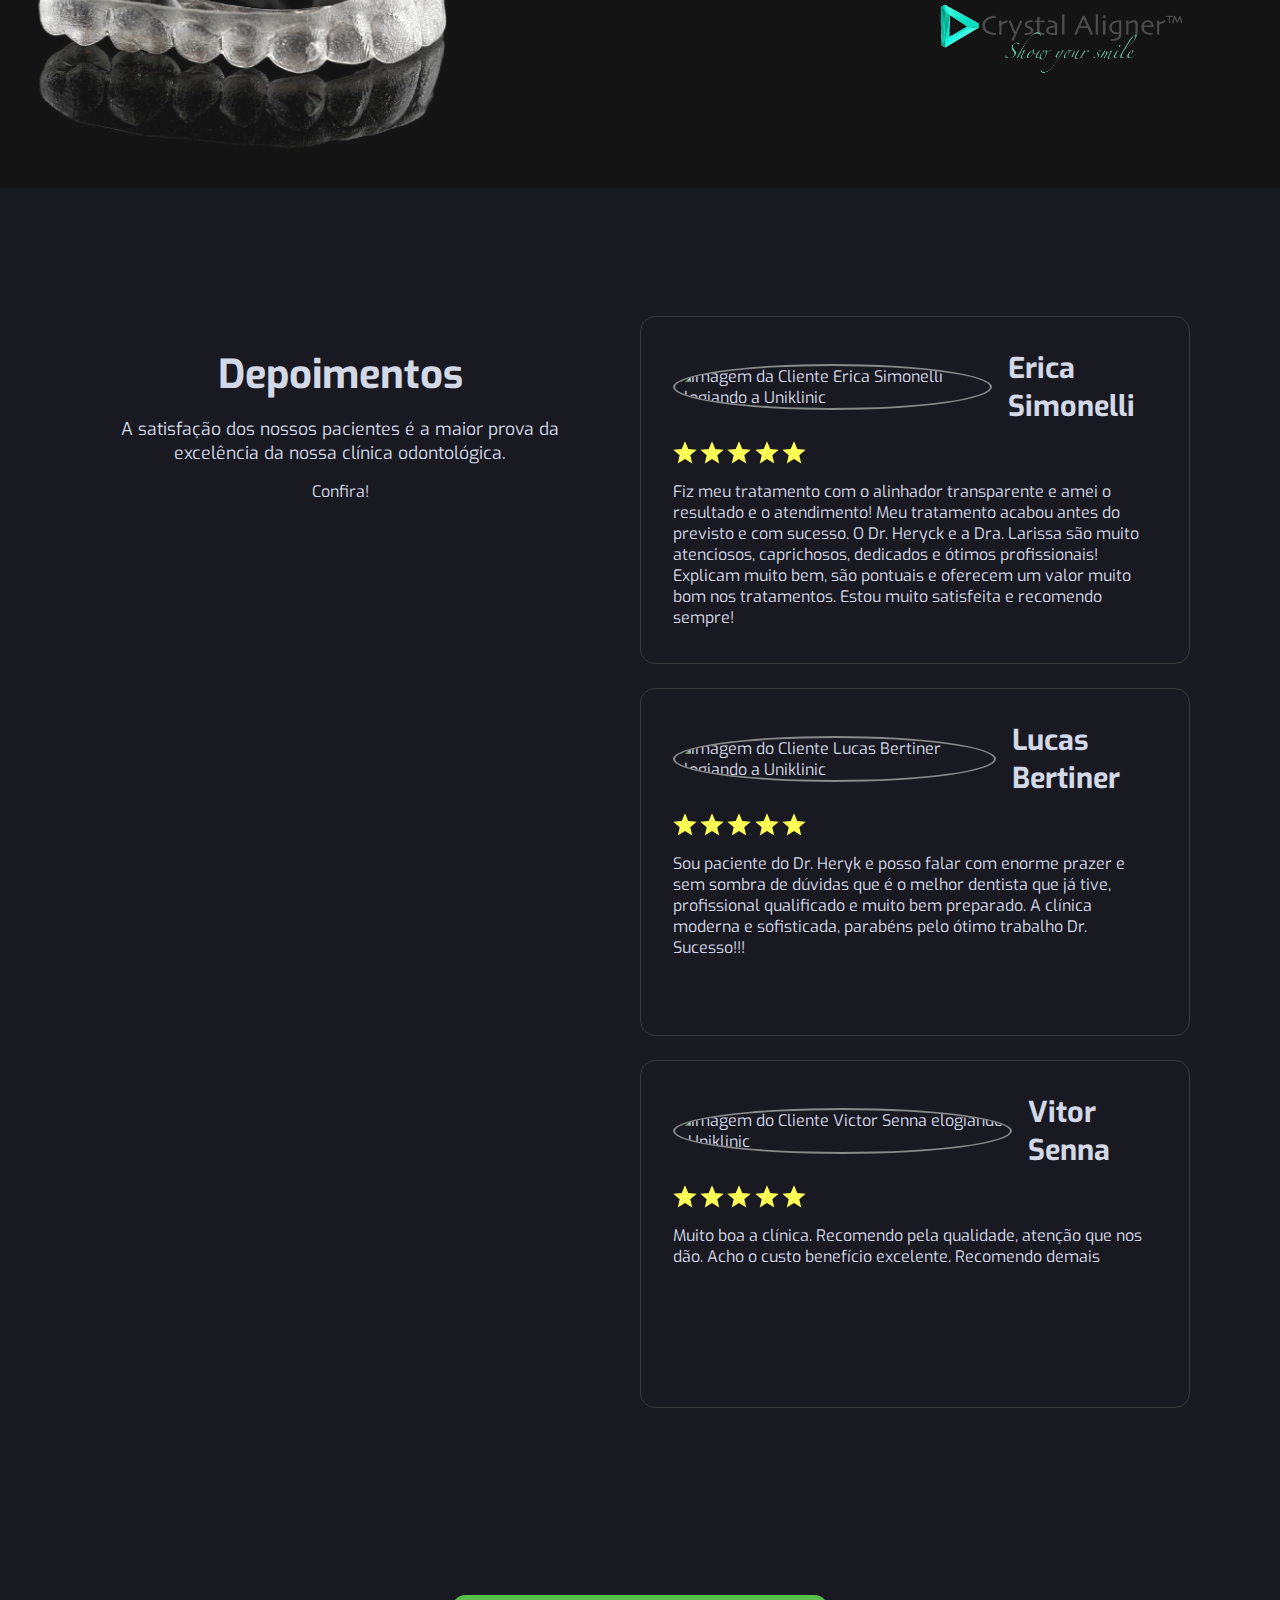
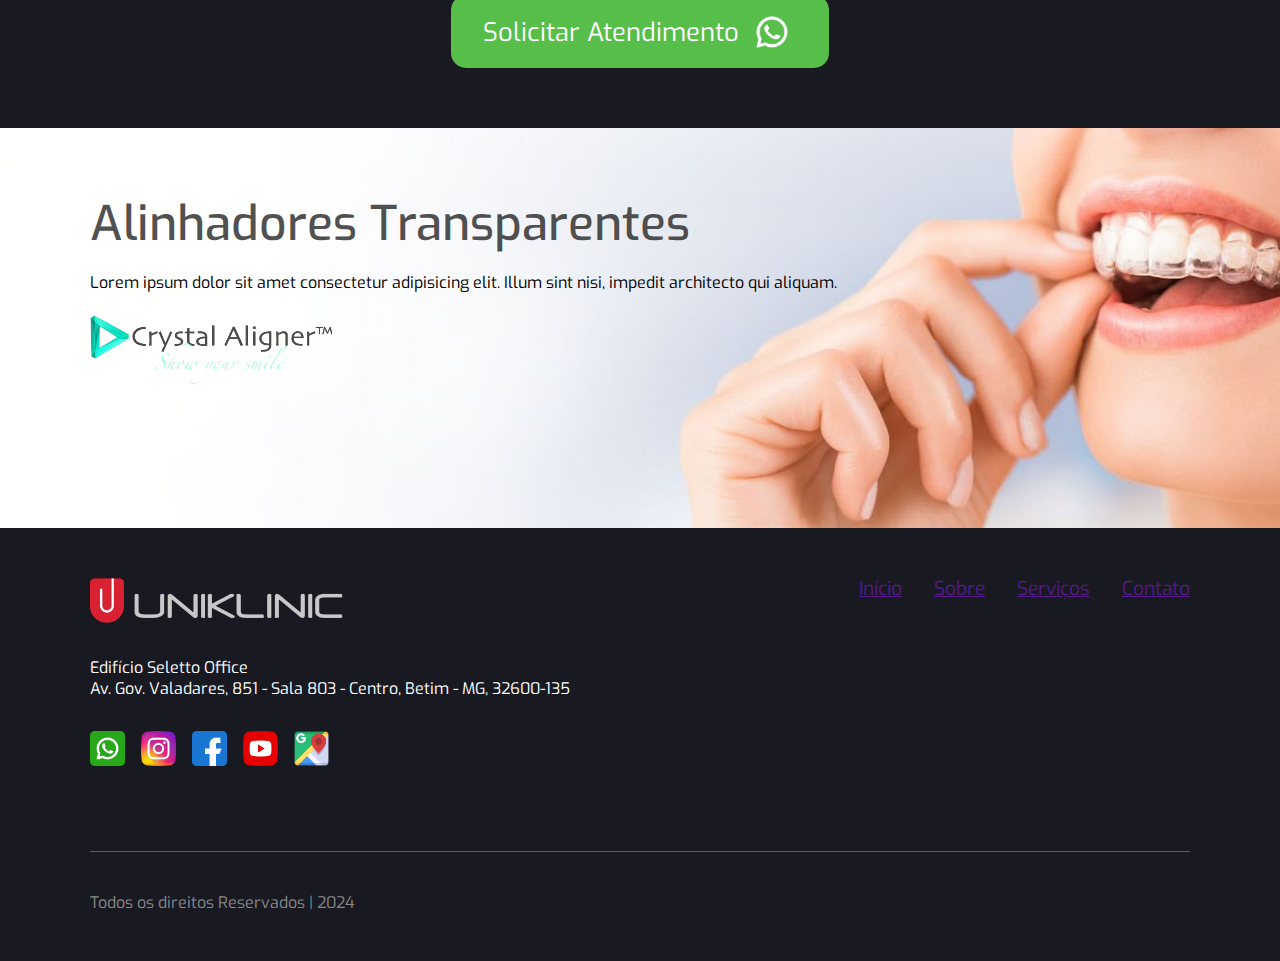
==== commit 8426b028: "upload sections" ====
--- a/index.html
+++ b/index.html
@@ -25,8 +25,19 @@
     <!-- <script disable-devtool-auto src='https://cdn.jsdelivr.net/npm/disable-devtool'></script> -->
 
     <title>Uniklinic Betim</title>
-    <meta name="description" content="" />
+    <meta name="description" content="Uniklinic Clínica Especializada em Alinhadores Transparente Invisalign e Crystal Aligner" />
     <link rel="icon" href="src/icons/logo.png" />
+
+    <meta name="twitter:title" content="Uniklinic Betim">
+    <meta name="twitter:description" content="Uniklinic Clínica Especializada em Alinhadores Transparente Invisalign e Crystal Aligner">
+    <meta name="twitter:image" content="src/img/uniklinic_logo_fundo_branco.png">
+
+    <meta property="og:title" content="Uniklinic Betim">
+    <meta property="og:description" content="Uniklinic Clínica Especializada em Alinhadores Transparente Invisalign e Crystal Aligner">
+    <meta property="og:image" content="src/img/uniklinic_logo_fundo_branco.png">
+    <meta property="og:url" content="URL_DA_PÁGINA">
+
+    <link rel="canonical" href="URL_DA_PÁGINA_CANÔNICA">
 </head>
 
 <body>
@@ -49,11 +60,11 @@
                         <a href="#">
                             <p>Início</p>
                         </a>
+                        <a href="#services">
+                            <p>Serviços</p>
+                        </a>
                         <a href="#about">
                             <p>Sobre</p>
-                        </a>
-                        <a href="#services">
-                            <p>Serviços</p>
                         </a>
                         <a href="#contact">
                             <p>Contato</p>
@@ -89,14 +100,6 @@
         </div>
 
     </section>
-
-    <section class="about">
-        <div class="about__container">
-        
-        </div>
-    </section>
-
-  
 
     <section class="services">
         <div class="services__container">
@@ -118,12 +121,91 @@
             </button>
         </div>
     </section>
+
+    <section class="banner">
+        <div class="banner__container">
+            <div class="banner__content">
+                <h1>Preciso e Confortável</h1>
+                <p>Os alinhadores invisíveis utilizados na Uniklinic eliminam todos os problemas do aparelho convencional, pois podem ser retirados para comer e higienizar, e não contam com bráquetes ou outros metais que machucam a boca.</p>
+                   
+            </div>
+        </div>
+    </section>
+
+    <section class="vantagens">
+        <div class="vantagens__container">
+            <h1>Quais as vantagens?</h1>
+            <div>
+
+                <div class="vantagens__card" id="card1">
+                    <div class="vantagens__header">
+                        <h2>Rapidez</h2>
+                        <span class="material-symbols-outlined">
+                            keyboard_arrow_down
+                        </span>
+                    </div>
+                    <div class="vantagens__content" id="content_card1">
+                        <img src="./src/img/rapidez.png" alt="Sorriso utilizando o Alinhador Transparente da Uniklinic"/>
+                        <p>A jornada é rápida e dá para ver a movimentação dos dentes nas primeiras fases de alinhadores transparentes. O aparelho invisível aplica uma força mais exata no sorriso, o que torna o tratamento mais curto do que os convencionais.</p>
+                    </div>
+                </div>
+
+                <div class="vantagens__card" id="card2">
+                    <div class="vantagens__header">
+                        <h2>Transparência</h2>
+                        <span class="material-symbols-outlined">
+                            keyboard_arrow_down
+                        </span>
+                    </div>
+                    <div class="vantagens__content" id="content_card2">
+                        <img src="./src/img/transparencia.png" alt="Sorriso de mulher usando Invisalign"/>
+                        <p>O alinhador é realmente transparente. Ele é discreto, ao contrário dos aparelhos ortodônticos metálicos, e é ideal para que você não pare de sorrir durante o tratamento.</p>
+                    </div>
+                </div>
+
+                <div class="vantagens__card" id="card3">
+                    <div class="vantagens__header">
+                        <h2>Previsível</h2>
+                        <span class="material-symbols-outlined">
+                            keyboard_arrow_down
+                        </span>
+                    </div>
+                    <div class="vantagens__content" id="content_card3">
+                        <img src="./src/img/previsibilidade.png" alt="Simulação com Scanner Itero para Alinhadores Transparentes"/>
+                        <p>Com o planejamento digital, é possível prever todas as movimentações de cada um dos dentes e estimar o tempo de jornada. Dá para saber o que esperar de cada uma das fases, dependendo da resposta biológica de cada sorriso.</p>
+                    </div>
+                </div>
+
+                <div class="vantagens__card" id="card4">
+                    <div class="vantagens__header">
+                        <h2>Confortável</h2>
+                        <span class="material-symbols-outlined">
+                            keyboard_arrow_down
+                        </span>
+                    </div>
+                    <div class="vantagens__content" id="content_card4">
+                        <img src="./src/img/confortavel.png" alt="Mulher com sorriso confortável utilizando aparelho transparente"/>
+                        <p>Sem bráquetes metálicos, o aparelho invisível é confortável e não machuca a boca por dentro. Ele é feito sob medida para cada um dos sorrisos e dá para tirar para comer e escovar os dentes, o que permite uma melhor higienização.</p>
+                    </div>
+                </div>
+
+
+
+            </div>
+            
+        </div>
+        <script src="./src/js/vantagens.js"></script>
+    </section>
+
+
+  
+
     
     <section class="dentist">
         <div class="dentist__container">
             <h1>Quem somos</h1>
             <div>
-                <img onmousedown="return false;" src="src/img/heryk.jpeg" alt="">
+                <img onmousedown="return false;" src="src/img/heryk.jpeg" alt="Dr. Heryk Philip, Especialista em Ortodontia e Alinhadores Transparentes">
                 <div>
                     <h2>Dr. Heryk Philip</h2>
                     <p>CROMG 46449</p>
@@ -157,7 +239,7 @@
     
     <section class="scanner">
         <div class="scanner__container">
-            <img onmousedown="return false;" class="scanner__img" src="src/img/itero-scanner.png">
+            <img onmousedown="return false;" class="scanner__img" src="src/img/itero-scanner.png" alt="Scanner Itero utilizado na clínica Uniklinic Betim">
             <div class="scanner__info">
                 <h1>
                     Scanner Intraoral
@@ -182,14 +264,14 @@
                     Com o APP de monitoramento da Uniklinic, você pode fazer seus agendamentos, remarcações, ser lembrado da hora de trocar para seu próximo alinhador, enviar fotos e exames, entrar em contato com os profissionais que cuidam de seu caso e muito mais. Tudo simples, fácil e rápido.
                 </p>
             </div>
-            <img onmousedown="return false;" class="app__img" src="src/img/app_monitoramento.png">
+            <img onmousedown="return false;" class="app__img" src="src/img/app_monitoramento.png" alt="Aplicativo de Monitoramento e Acompanhamento de Tratamento Odontológico na Clínica Uniklinic">
         </div>
     </section>
 
     <section class="call">
         <div class="call__container">
             <button class="button__call">
-                Solicitar Atendimento <img onmousedown="return false;" src="src/icons/whatsapp.png" />
+                Solicitar Atendimento <img onmousedown="return false;" src="src/icons/whatsapp.png" alt="Botão Whatsapp para contato na Uniklinic Betim"/>
             </button>
         </div>
     </section>
@@ -199,7 +281,7 @@
             <h2>Alinhadores Transparentes</h2>
             <p>Lorem ipsum dolor sit amet consectetur adipisicing elit. Illum sint nisi, impedit architecto qui aliquam.
             </p>
-            <img onmousedown="return false;" src="src/img/crystalalign_logo_dark_banner.png">
+            <img onmousedown="return false;" src="src/img/crystalalign_logo_dark_banner.png" alt="Alinhador Transparente da Uniklinic">
         </div>
 
     </section>
@@ -216,7 +298,7 @@
                 <div class="reviews__card">
                     <div class="reviews__card__header">
                         <img onmousedown="return false;"
-                            src="https://lh3.googleusercontent.com/a-/ALV-UjXLCKjPTm3AufXo1r8X_aduSg0DG_7k0WVxmPhsWyzpFn8aLT59=w66-h66-p-rp-mo-br100">
+                            src="https://lh3.googleusercontent.com/a-/ALV-UjXLCKjPTm3AufXo1r8X_aduSg0DG_7k0WVxmPhsWyzpFn8aLT59=w66-h66-p-rp-mo-br100" alt="Imagem da Cliente Erica Simonelli elogiando a Uniklinic">
                         <h3>Erica Simonelli</h3>
                     </div>
                     <div class="reviews__stars">
@@ -235,7 +317,7 @@
                 <div class="reviews__card">
                     <div class="reviews__card__header">
                         <img onmousedown="return false;"
-                            src="https://lh3.googleusercontent.com/a-/ALV-UjVwTrnyXk43on0gfVC9Mr-Y9Dtnh63sa1zb0ImIpgA25xLy4bdLlA=w66-h66-p-rp-mo-br100">
+                            src="https://lh3.googleusercontent.com/a-/ALV-UjVwTrnyXk43on0gfVC9Mr-Y9Dtnh63sa1zb0ImIpgA25xLy4bdLlA=w66-h66-p-rp-mo-br100" alt="Imagem do Cliente Lucas Bertiner elogiando a Uniklinic">
                         <h3>Lucas Bertiner</h3>
                     </div>
                     <div class="reviews__stars">
@@ -253,7 +335,7 @@
                 <div class="reviews__card">
                     <div class="reviews__card__header">
                         <img onmousedown="return false;"
-                            src="https://lh3.googleusercontent.com/a-/ALV-UjXSC4Gnt5N_XEyOkHexlp0FXwgtG68PYTb-JY8Hlv_cpi-qm76L=w66-h66-p-rp-mo-br100">
+                            src="https://lh3.googleusercontent.com/a-/ALV-UjXSC4Gnt5N_XEyOkHexlp0FXwgtG68PYTb-JY8Hlv_cpi-qm76L=w66-h66-p-rp-mo-br100" alt="Imagem do Cliente Victor Senna elogiando a Uniklinic">
                         <h3>Vitor Senna</h3>
                     </div>
                     <div class="reviews__stars">
@@ -275,7 +357,7 @@
     <section class="call">
         <div class="call__container">
             <button class="button__call">
-                Solicitar Atendimento <img onmousedown="return false;" src="src/icons/whatsapp.png" />
+                Solicitar Atendimento <img onmousedown="return false;" src="src/icons/whatsapp.png" alt="Botão de Contato da Uniklinic no Whatsapp"/>
             </button>
         </div>
     </section>
@@ -285,7 +367,7 @@
             <h2>Alinhadores Transparentes</h2>
             <p>Lorem ipsum dolor sit amet consectetur adipisicing elit. Illum sint nisi, impedit architecto qui aliquam.
             </p>
-            <img onmousedown="return false;" src="src/img/crystalalign_logo_dark_banner.png">
+            <img onmousedown="return false;" src="src/img/crystalalign_logo_dark_banner.png" alt="Crystal Aligner - Show your smile - Uniklinic Betim">
         </div>
 
     </section>
--- a/src/css/style.css
+++ b/src/css/style.css
@@ -15,4 +15,6 @@
 @import url('aligner_bar.css');
 @import url('buttonAgenda.css');
 @import url('faq.css');
-@import url('dentist.css');+@import url('dentist.css');
+@import url('vantagens.css');
+@import url('banner.css');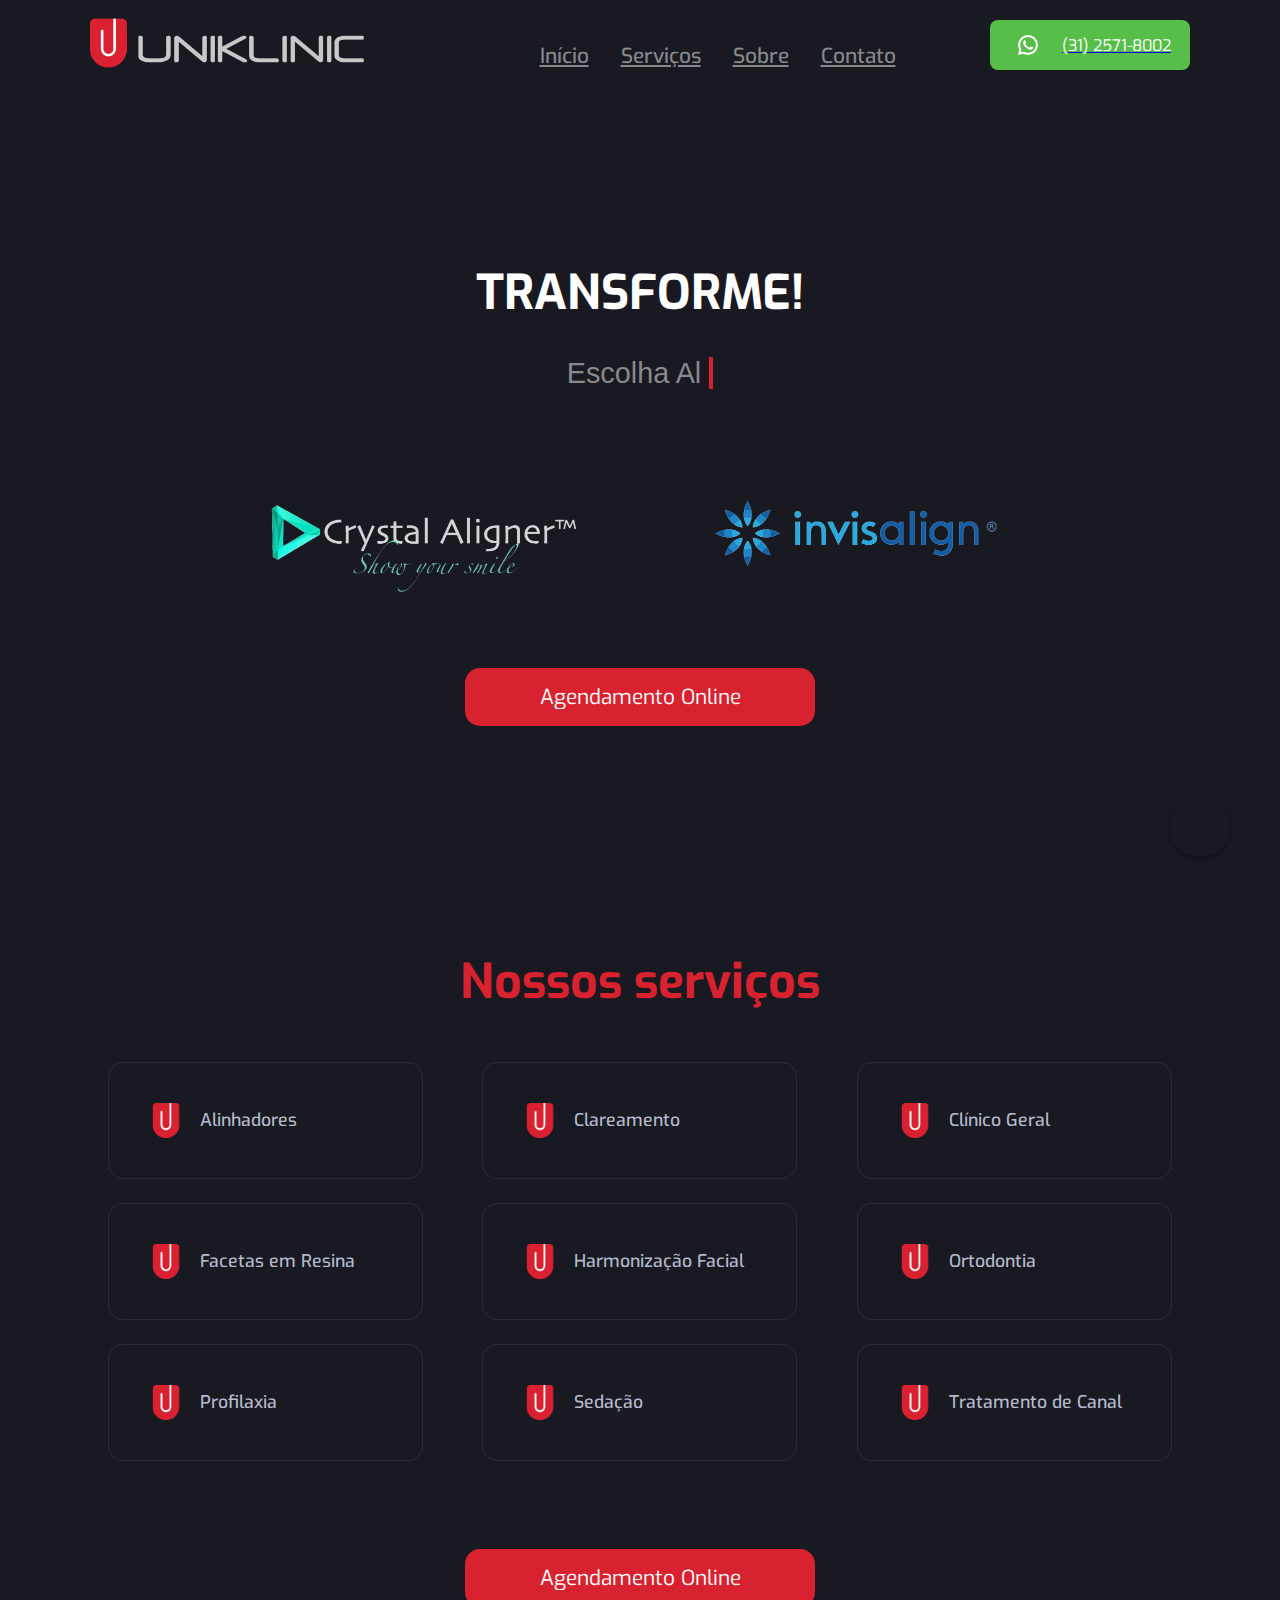
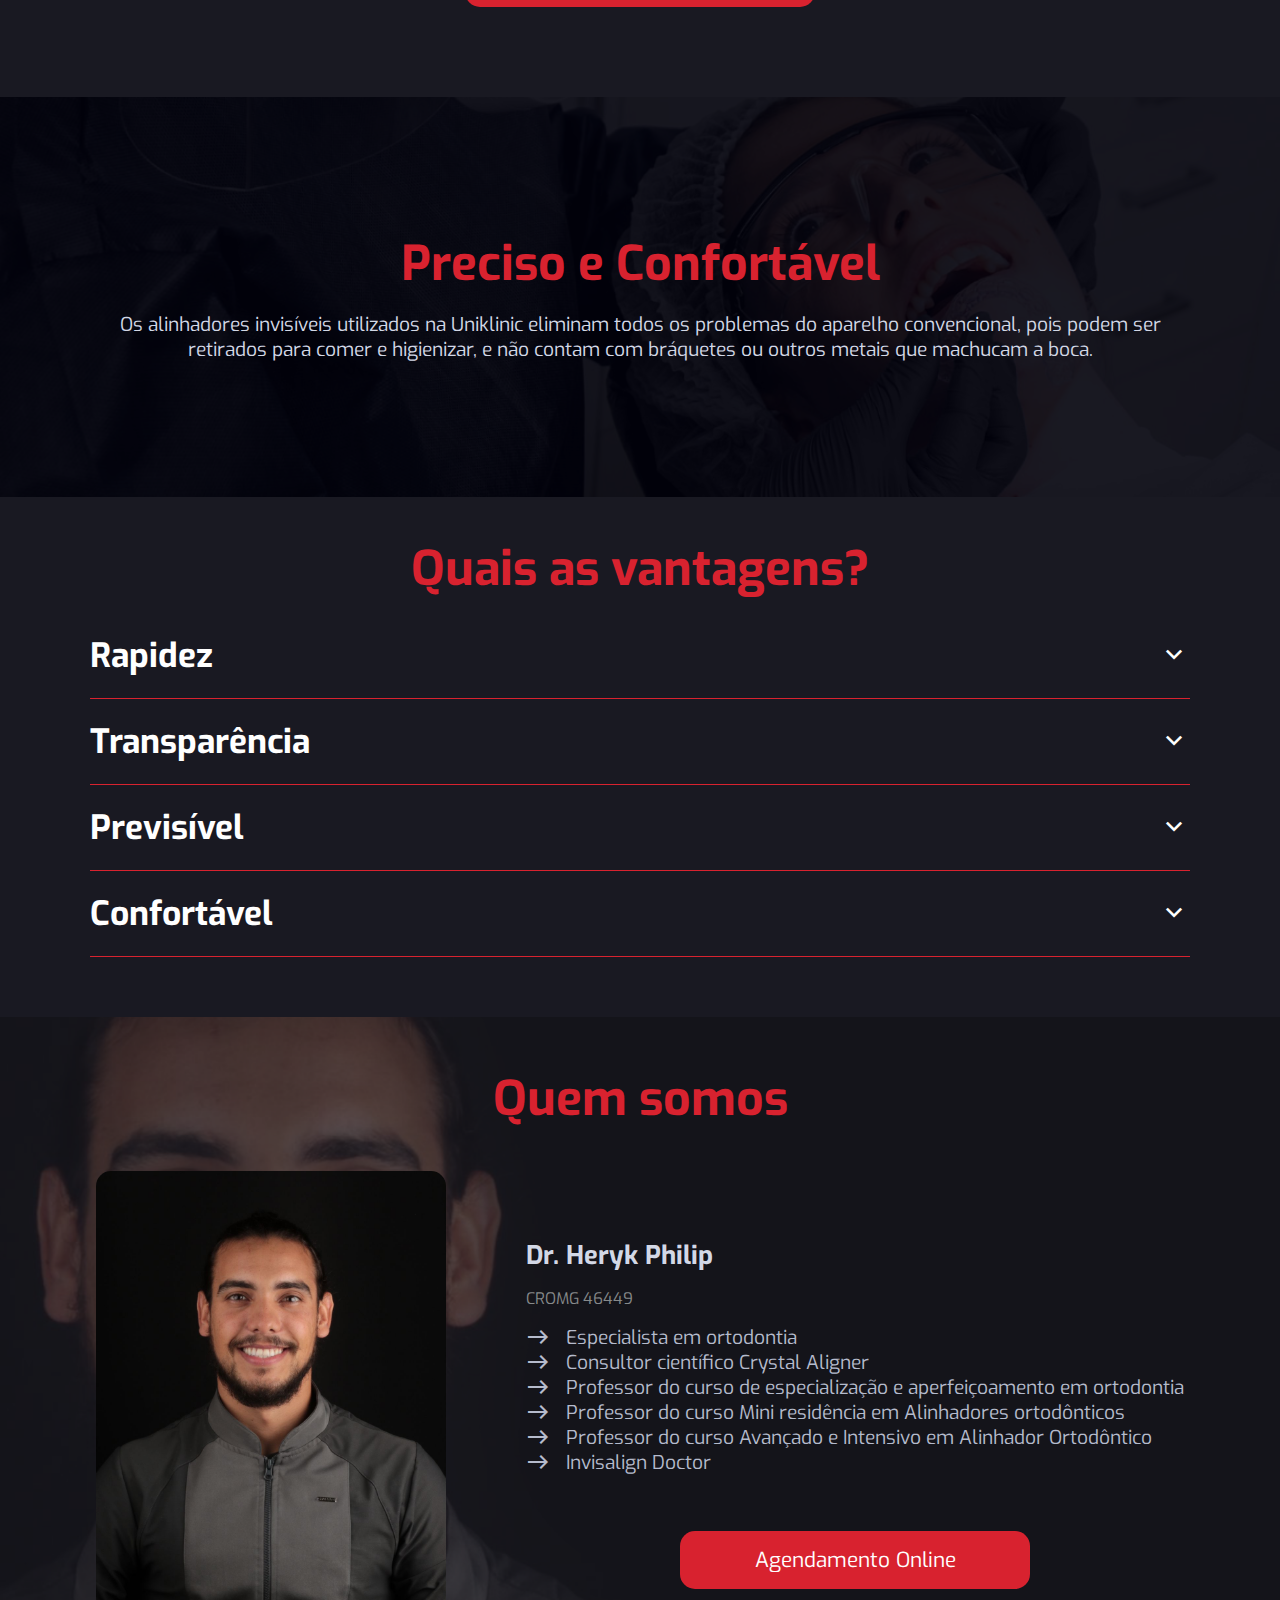
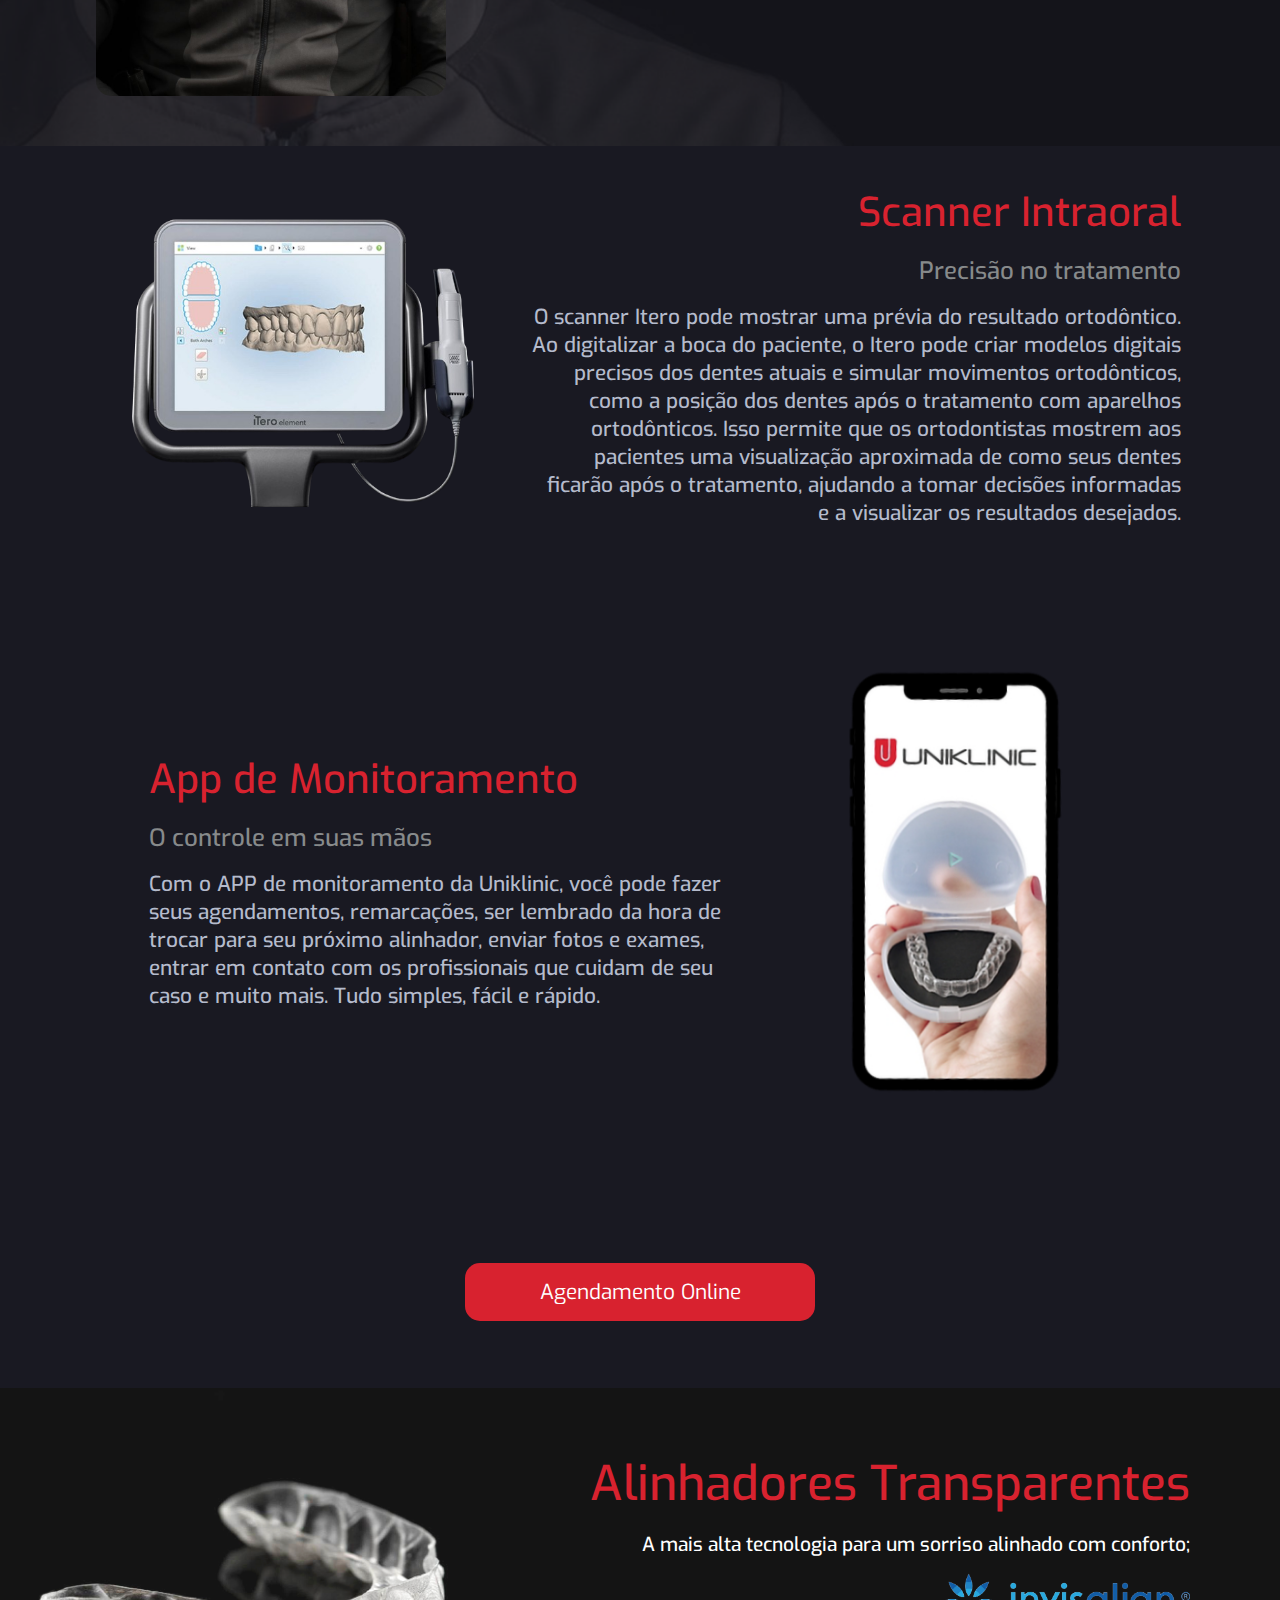
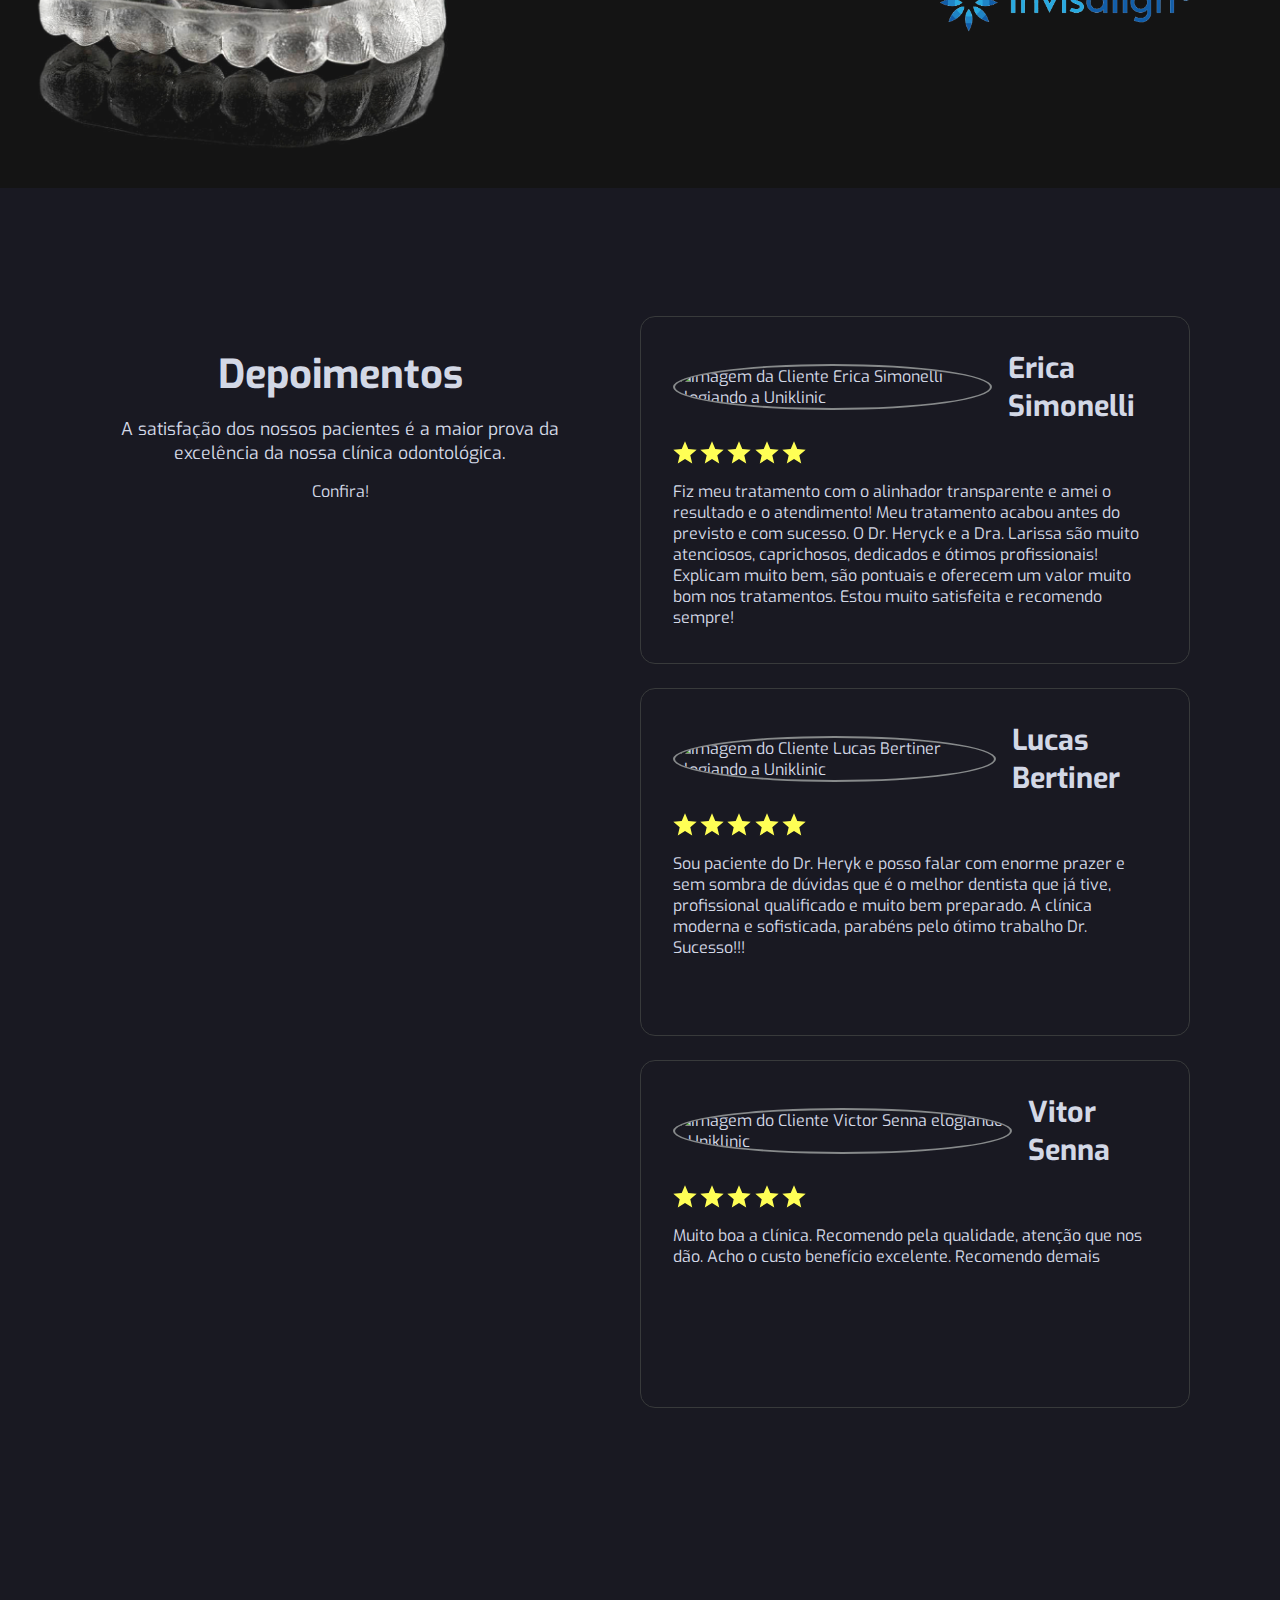
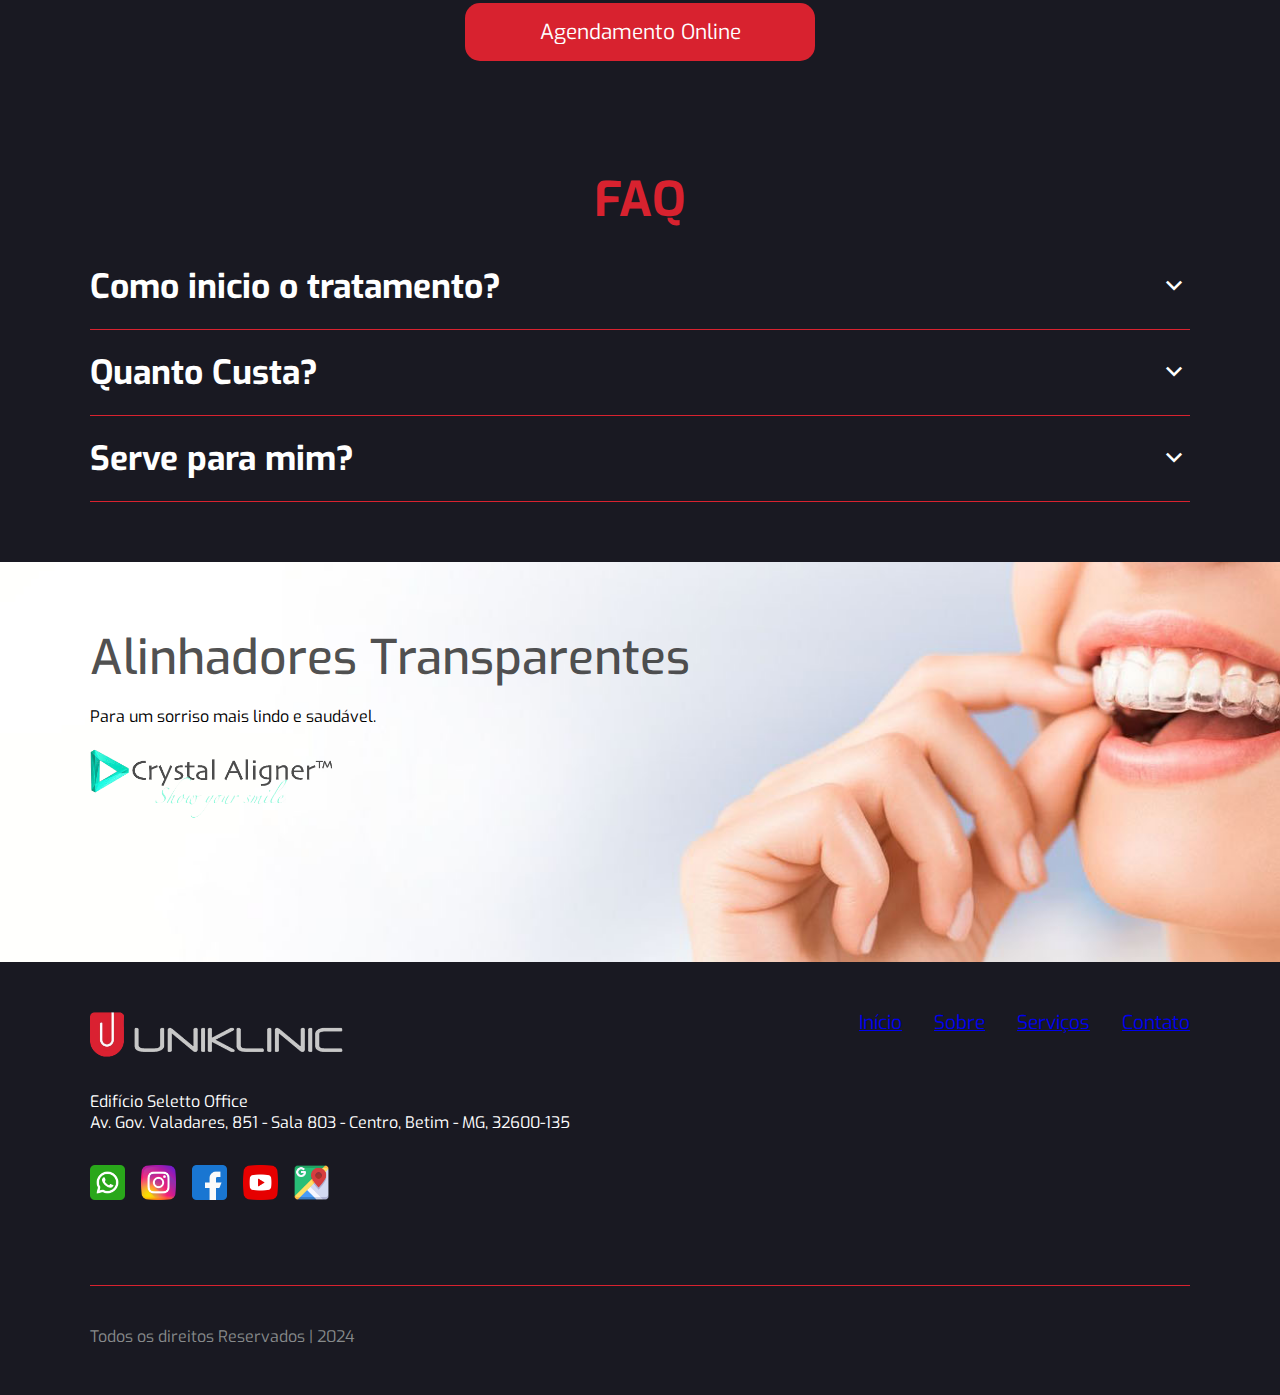
==== commit 41d8ffc7: "add contact and event on buttons" ====
--- a/index.html
+++ b/index.html
@@ -22,7 +22,7 @@
     <script src="https://cdn.jsdelivr.net/gmap3/7.2.0/gmap3.min.js"></script>
     <script src="src/js/tailwind.js"></script>
 
-    <!-- <script disable-devtool-auto src='https://cdn.jsdelivr.net/npm/disable-devtool'></script> -->
+    <script disable-devtool-auto src='https://cdn.jsdelivr.net/npm/disable-devtool'></script>
 
     <title>Uniklinic Betim</title>
     <meta name="description" content="Uniklinic Clínica Especializada em Alinhadores Transparente Invisalign e Crystal Aligner" />
@@ -50,13 +50,11 @@
 
         <header class="header">
             <div class="header__container">
-
                 <div class="header__logo">
                     <img onmousedown="return false;" src="src/img/uniklinic_logo_light.png" alt="Uniklinic Logo">
                 </div>
                 <nav class="header__nav">
                     <div>
-
                         <a href="#">
                             <p>Início</p>
                         </a>
@@ -66,27 +64,43 @@
                         <a href="#about">
                             <p>Sobre</p>
                         </a>
-                        <a href="#contact">
+                        <a href="./contact.html">
                             <p>Contato</p>
                         </a>
                     </div>
                 </nav>
                 <a target="_blank"
-                    href="https://api.whatsapp.com/send?phone=553199999999&text=Bom%20dia!%20Eu%20gostaria%20de%20fazer%20uma%20pré%20avaliação%20online%20ou%20presencial%20para%20saber%20quanto%20fica%20o%20tratamento%20com%20alinhadores%20no%20meu%20caso">
+                   href="https://api.whatsapp.com/send?phone=553125718002&text=Bom%20dia!%20Eu%20gostaria%20de%20fazer%20uma%20pré%20avaliação%20online%20ou%20presencial%20para%20saber%20quanto%20fica%20o%20tratamento%20com%20alinhadores%20no%20meu%20caso">
                     <button class="header__button">
                         <img onmousedown="return false;" src="src/icons/whatsapp.png" alt="Envie uma mensagem no Whatsapp!">
-                        (31) 9999-9999
+                        (31) 2571-8002
                     </button>
                 </a>
-                <span class="menu__hamburguer material-symbols-outlined">
+                <script src="./src/js/hamburguer.js"></script>
+                <span class="menu__hamburguer material-symbols-outlined" onclick="toggleMenu()">
                     menu
                 </span>
             </div>
         </header>
 
+        <div class="menu-open" id="menuOpen">
+            <div class="menu__content">
+                <div class="menu__header">
+                    <span class="menu__close material-symbols-outlined" onclick="toggleMenu()">close</span>
+                </div>
+                <div class="menu__list">
+                    <a href="#" onclick="toggleMenu()">Início</a>
+                    <a href="#services" onclick="toggleMenu()">Serviços</a>
+                    <a href="#about" onclick="toggleMenu()">Sobre</a>
+                    <a href="./contact.html" onclick="toggleMenu()">Contato</a>
+                    <a href="https://agenda.link/UniklinicBetim/" onclick="toggleMenu()" target="_blank">Agendamentos</a>
+                </div>
+            </div>
+        </div>
+
         <div class="home">
             <h2>Transforme!</h2>
-            <p>Escolha nossos Alinhadores Transparentes para um sorriso mais lindo e saudável</p>
+            <p id="typing-text" class="typing"></p>
             <div>
                 <img onmousedown="return false;" src="src/img/crystal_banner.png"
                     alt="Crystal Aligner - Show Your Smile" />
@@ -95,25 +109,26 @@
             <button class="button__agenda">
                 Agendamento Online
             </button>
-        </div>
-
-        </div>
-
-    </section>
-
-    <section class="services">
+            <script src="./src/js/typing.js"></script>
+        </div>
+
+        </div>
+
+    </section>
+
+    <section class="services" id="services">
         <div class="services__container">
             <h2>Nossos serviços</h2>
             <ul>
+                <li><img onmousedown="return false;" src="src/icons/logo.png"/><p>Alinhadores</p></li>
                 <li><img onmousedown="return false;" src="src/icons/logo.png"/><p>Clareamento</p></li>
-                <li><img onmousedown="return false;" src="src/icons/logo.png"/><p>Harmonização facial</p></li>
+                <li><img onmousedown="return false;" src="src/icons/logo.png"/><p>Clínico Geral</p></li>
                 <li><img onmousedown="return false;" src="src/icons/logo.png"/><p>Facetas em Resina</p></li>
+                <li><img onmousedown="return false;" src="src/icons/logo.png"/><p>Harmonização Facial</p></li>
+                <li><img onmousedown="return false;" src="src/icons/logo.png"/><p>Ortodontia</p></li>
+                <li><img onmousedown="return false;" src="src/icons/logo.png"/><p>Profilaxia</p></li>
                 <li><img onmousedown="return false;" src="src/icons/logo.png"/><p>Sedação</p></li>
-                <li><img onmousedown="return false;" src="src/icons/logo.png"/><p>Ortodontia</p></li>
-                <li><img onmousedown="return false;" src="src/icons/logo.png"/><p>Tratamento de canal</p></li>
-                <li><img onmousedown="return false;" src="src/icons/logo.png"/><p>Profilaxia</p></li>
-                <li><img onmousedown="return false;" src="src/icons/logo.png"/><p>Clínico Geral</p></li>
-                <li><img onmousedown="return false;" src="src/icons/logo.png"/><p>Alinhadores</p></li>
+                <li><img onmousedown="return false;" src="src/icons/logo.png"/><p>Tratamento de Canal</p></li>
 
             </ul>
             <button class="button__agenda">
@@ -201,7 +216,7 @@
   
 
     
-    <section class="dentist">
+    <section class="dentist" id="about">
         <div class="dentist__container">
             <h1>Quem somos</h1>
             <div>
@@ -270,8 +285,8 @@
 
     <section class="call">
         <div class="call__container">
-            <button class="button__call">
-                Solicitar Atendimento <img onmousedown="return false;" src="src/icons/whatsapp.png" alt="Botão Whatsapp para contato na Uniklinic Betim"/>
+            <button class="button__agenda">
+                Agendamento Online
             </button>
         </div>
     </section>
@@ -279,9 +294,9 @@
     <section class="aligner_bar">
         <div class="aligner_bar__container">
             <h2>Alinhadores Transparentes</h2>
-            <p>Lorem ipsum dolor sit amet consectetur adipisicing elit. Illum sint nisi, impedit architecto qui aliquam.
+            <p>A mais alta tecnologia para um sorriso alinhado com conforto;
             </p>
-            <img onmousedown="return false;" src="src/img/crystalalign_logo_dark_banner.png" alt="Alinhador Transparente da Uniklinic">
+            <img onmousedown="return false;" src="src/img/invisalign_logo.png" alt="Alinhador Transparente da Uniklinic">
         </div>
 
     </section>
@@ -356,21 +371,80 @@
 
     <section class="call">
         <div class="call__container">
-            <button class="button__call">
-                Solicitar Atendimento <img onmousedown="return false;" src="src/icons/whatsapp.png" alt="Botão de Contato da Uniklinic no Whatsapp"/>
+            <button class="button__agenda">
+                Agendamento Online
             </button>
         </div>
+    </section>
+
+    <section class="faq">
+        <div class="faq__container">
+            <h1>FAQ</h1>
+            <div>
+
+                <div class="faq__card" id="card1">
+                    <div class="faq__header">
+                        <h2>Como inicio o tratamento?</h2>
+                        <span class="material-symbols-outlined">
+                            keyboard_arrow_down
+                        </span>
+                    </div>
+                    <div class="faq__content" id="content_card1">
+                        <p>Para conversarmos sobre seus objetivos com o tratamento e as alternativas que temos a oferecer, você pode optar por uma avaliação online ou presencial. Durante essa avaliação, discutiremos suas necessidades e expectativas, além de fornecer informações detalhadas sobre as opções de tratamento disponíveis.</p>
+
+                        <p>Em seguida, realizaremos o escaneamento 3D e a foto-radiodocumentação. Esses exames e diagnósticos são essenciais para planejarmos o seu tratamento com precisão. Esses procedimentos podem ser realizados em nossa clínica ou em uma clínica parceira, garantindo a melhor qualidade e conveniência para você.</p>
+                            
+                        <p>Após a avaliação e a realização dos exames, iniciaremos o tratamento. Você começará a usar seus alinhadores transparentes, que foram personalizados para você. Esse é o primeiro passo para conquistar um sorriso mais bonito e saudável, com todo o acompanhamento necessário para garantir o sucesso do tratamento.</p>
+                    </div>
+                </div>
+
+                <div class="faq__card" id="card2">
+                    <div class="faq__header">
+                        <h2>Quanto Custa?</h2>
+                        <span class="material-symbols-outlined">
+                            keyboard_arrow_down
+                        </span>
+                    </div>
+                    <div class="faq__content" id="content_card2">
+                        <p>O preço do tratamento com Invisalign ou Crystal Aligner é baseado na complexidade do caso e na quantidade de placas alinhadoras necessárias para a correção. Os tratamentos mais simples são chamados de Light, destinados a desalinhamentos menores ou pequenos espaçamentos entre os dentes. Casos intermediários, chamados de Full, envolvem a correção da mordida, com ou sem desalinhamentos médios dos dentes. Os casos mais complexos se enquadram no plano Total, que requer uma grande correção da mordida, com ou sem desalinhamentos maiores dos dentes.</p>
+                        
+                        <p>Através da pré-avaliação online ou da avaliação presencial, será feita uma estimativa de valores para o seu caso, que será confirmada após a realização dos exames complementares (foto-radiodocumentação ortodôntica).</p>
+                    </div>
+                </div>
+
+                <div class="faq__card" id="card3">
+                    <div class="faq__header">
+                        <h2>Serve para mim?</h2>
+                        <span class="material-symbols-outlined">
+                            keyboard_arrow_down
+                        </span>
+                    </div>
+                    <div class="faq__content" id="content_card3">
+                        <p>Crystal Aligner e Invisalign podem ser usados na maioria dos casos onde se usaria aparelhos fixos tradicionais, com a vantagem de que os alinhadores ortodônticos são transparentes, confortáveis e ágeis.</p>
+                        
+                        <p>Nossa equipe é uma das mais experientes do Brasil em tratamento com alinhadores.</p>
+                    </div>
+                </div>
+
+                
+
+
+            </div>
+            
+        </div>
+        <script src="./src/js/faq.js"></script>
     </section>
 
     <section class="aligner">
         <div class="aligner__container">
             <h2>Alinhadores Transparentes</h2>
-            <p>Lorem ipsum dolor sit amet consectetur adipisicing elit. Illum sint nisi, impedit architecto qui aliquam.
-            </p>
+            <p>Para um sorriso mais lindo e saudável.</p>
             <img onmousedown="return false;" src="src/img/crystalalign_logo_dark_banner.png" alt="Crystal Aligner - Show your smile - Uniklinic Betim">
         </div>
 
     </section>
+
+  
 
     <footer class="footer">
         <div class="google-map" style="display: none;">
@@ -386,13 +460,13 @@
                     <p>Edifício Seletto Office <br>Av. Gov. Valadares, 851 - Sala 803 - Centro, Betim - MG, 32600-135
                     </p>
                     <div class="footer__socials">
-                        <a href="https://api.whatsapp.com/send?phone=553199999999&text=Bom%20dia!%20Eu%20gostaria%20de%20fazer%20uma%20pr%C3%A9%20avalia%C3%A7%C3%A3o%20online%20ou%20presencial%20para%20saber%20quanto%20fica%20o%20tratamento%20com%20alinhadores%20no%20meu%20caso"
+                        <a href="https://api.whatsapp.com/send?phone=553125718002&text=Bom%20dia!%20Eu%20gostaria%20de%20fazer%20uma%20pr%C3%A9%20avalia%C3%A7%C3%A3o%20online%20ou%20presencial%20para%20saber%20quanto%20fica%20o%20tratamento%20com%20alinhadores%20no%20meu%20caso"
                             target="_blank"><img onmousedown="return false;" src="src/icons/whatsapp2.png" alt="Whatsapp"></a>
-                        <a href="https://www.instagram.com/" target="_blank"><img onmousedown="return false;" src="src/icons/instagram.png"
+                        <a href="https://www.instagram.com/uniklinic.betim/" target="_blank"><img onmousedown="return false;" src="src/icons/instagram.png"
                                 alt="Instagram"></a>
-                        <a href="https://www.facebook.com/" target="_blank"><img onmousedown="return false;" src="src/icons/facebook.png"
+                        <a href="https://www.facebook.com/Uniklinic.betim" target="_blank"><img onmousedown="return false;" src="src/icons/facebook.png"
                                 alt="Facebook"></a>
-                        <a href="https://www.youtube.com/" target="_blank"><img onmousedown="return false;" src="src/icons/youtube.png"
+                        <a href="https://www.youtube.com/@UniklinicBetim" target="_blank"><img onmousedown="return false;" src="src/icons/youtube.png"
                                 alt="Youtube"></a>
                         <a href="https://www.google.com/maps/dir//Edifício+Seletto+office+-+Av.+Gov.+Valadares,+851+-+Sala+803+-+Centro,+Betim+-+MG,+32600-135/@-19.9705778,-44.2768551,12z/data=!4m8!4m7!1m0!1m5!1m1!1s0xa6c3adbeb78d45:0x993f29847c980ff0!2m2!1d-44.1944534!2d-19.9705968?entry=ttu"
                             target="_blank"><img onmousedown="return false;" src="src/icons/google-maps.png" alt="Google Maps"></a>
@@ -402,10 +476,10 @@
                 </div>
 
                 <nav>
-                    <a href="">Início</a>
-                    <a href="">Sobre</a>
-                    <a href="">Serviços</a>
-                    <a href="">Contato</a>
+                    <a href="#">Início</a>
+                    <a href="#about">Sobre</a>
+                    <a href="#services">Serviços</a>
+                    <a href="./contact.html">Contato</a>
 
                 </nav>
             </div>
@@ -447,6 +521,8 @@
         <script src="src/js/whatsapp.js"></script>
     </section>
 
+<script src="./src/js/smooth.js"></script>
+<script src="./src/js/buttons.js"></script>
 
 </body>
 
--- a/src/css/style.css
+++ b/src/css/style.css
@@ -17,4 +17,5 @@
 @import url('faq.css');
 @import url('dentist.css');
 @import url('vantagens.css');
-@import url('banner.css');+@import url('banner.css');
+@import url('typing.css');
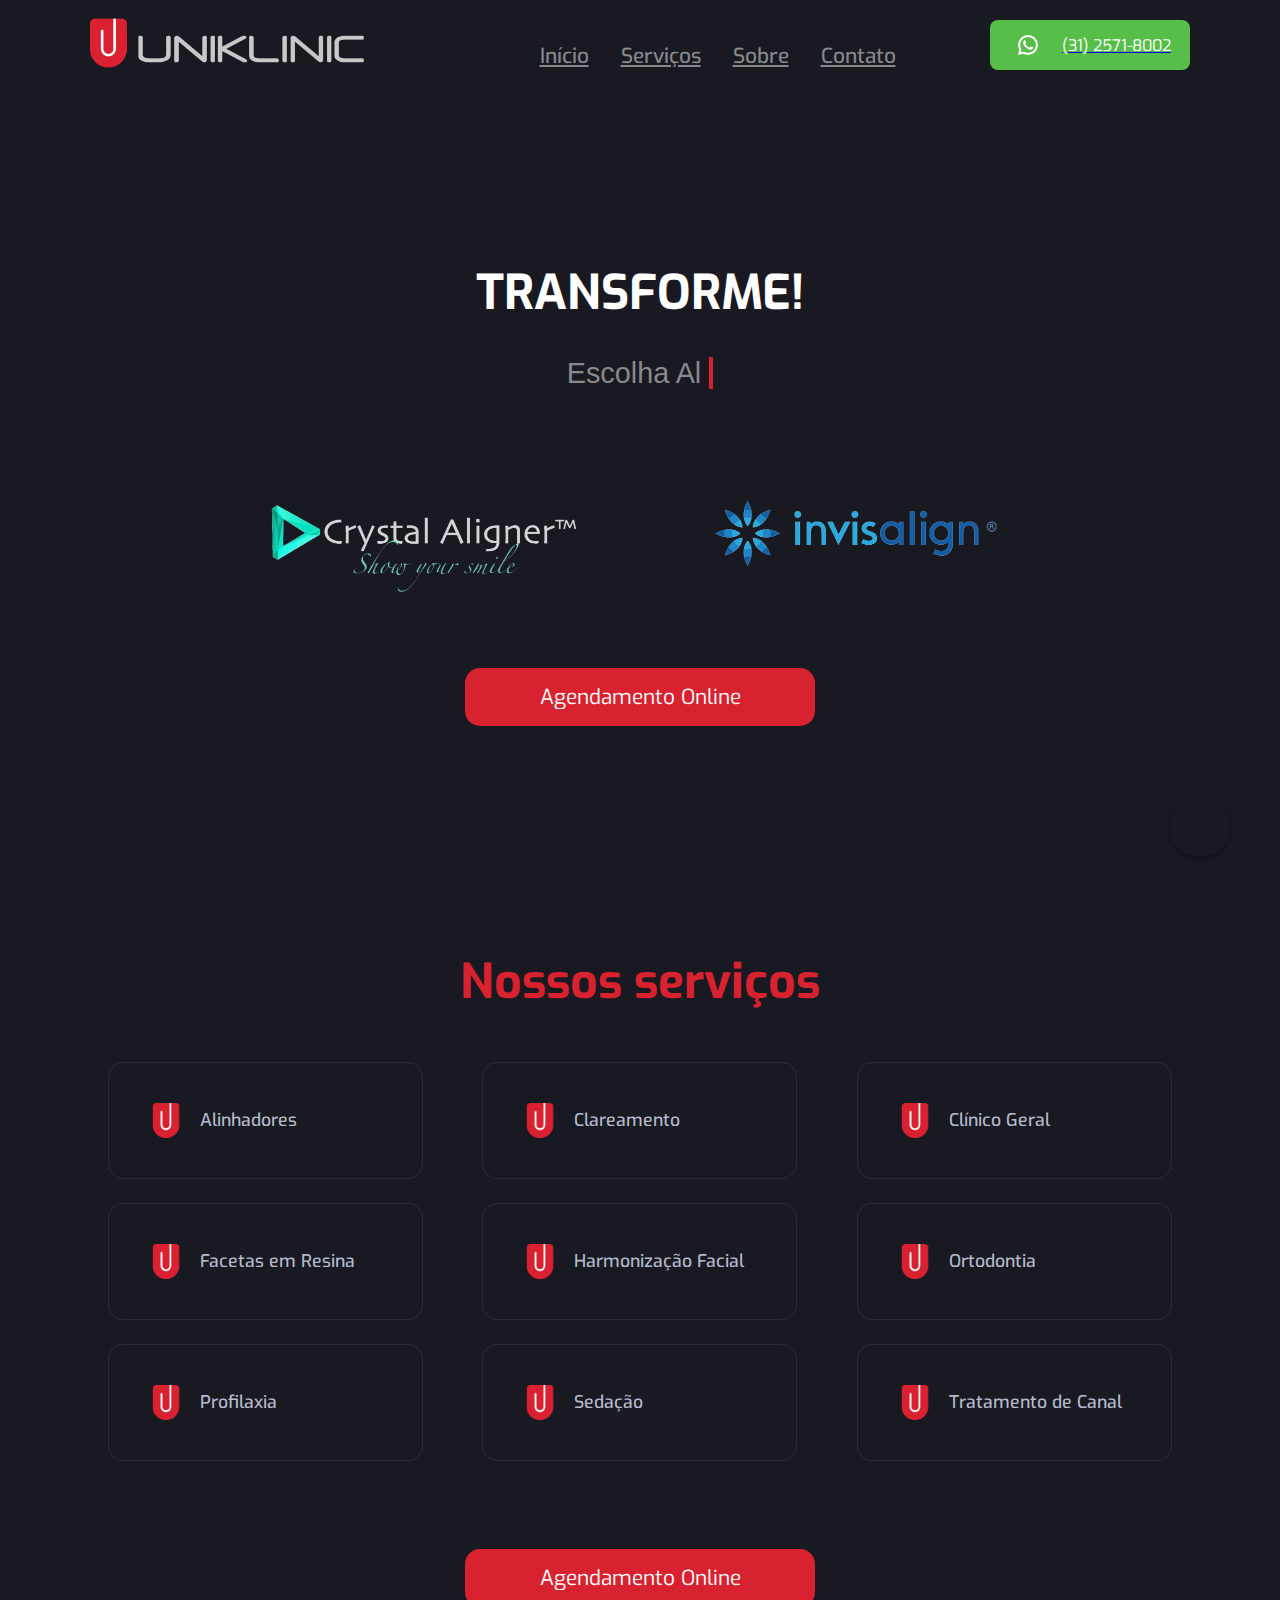
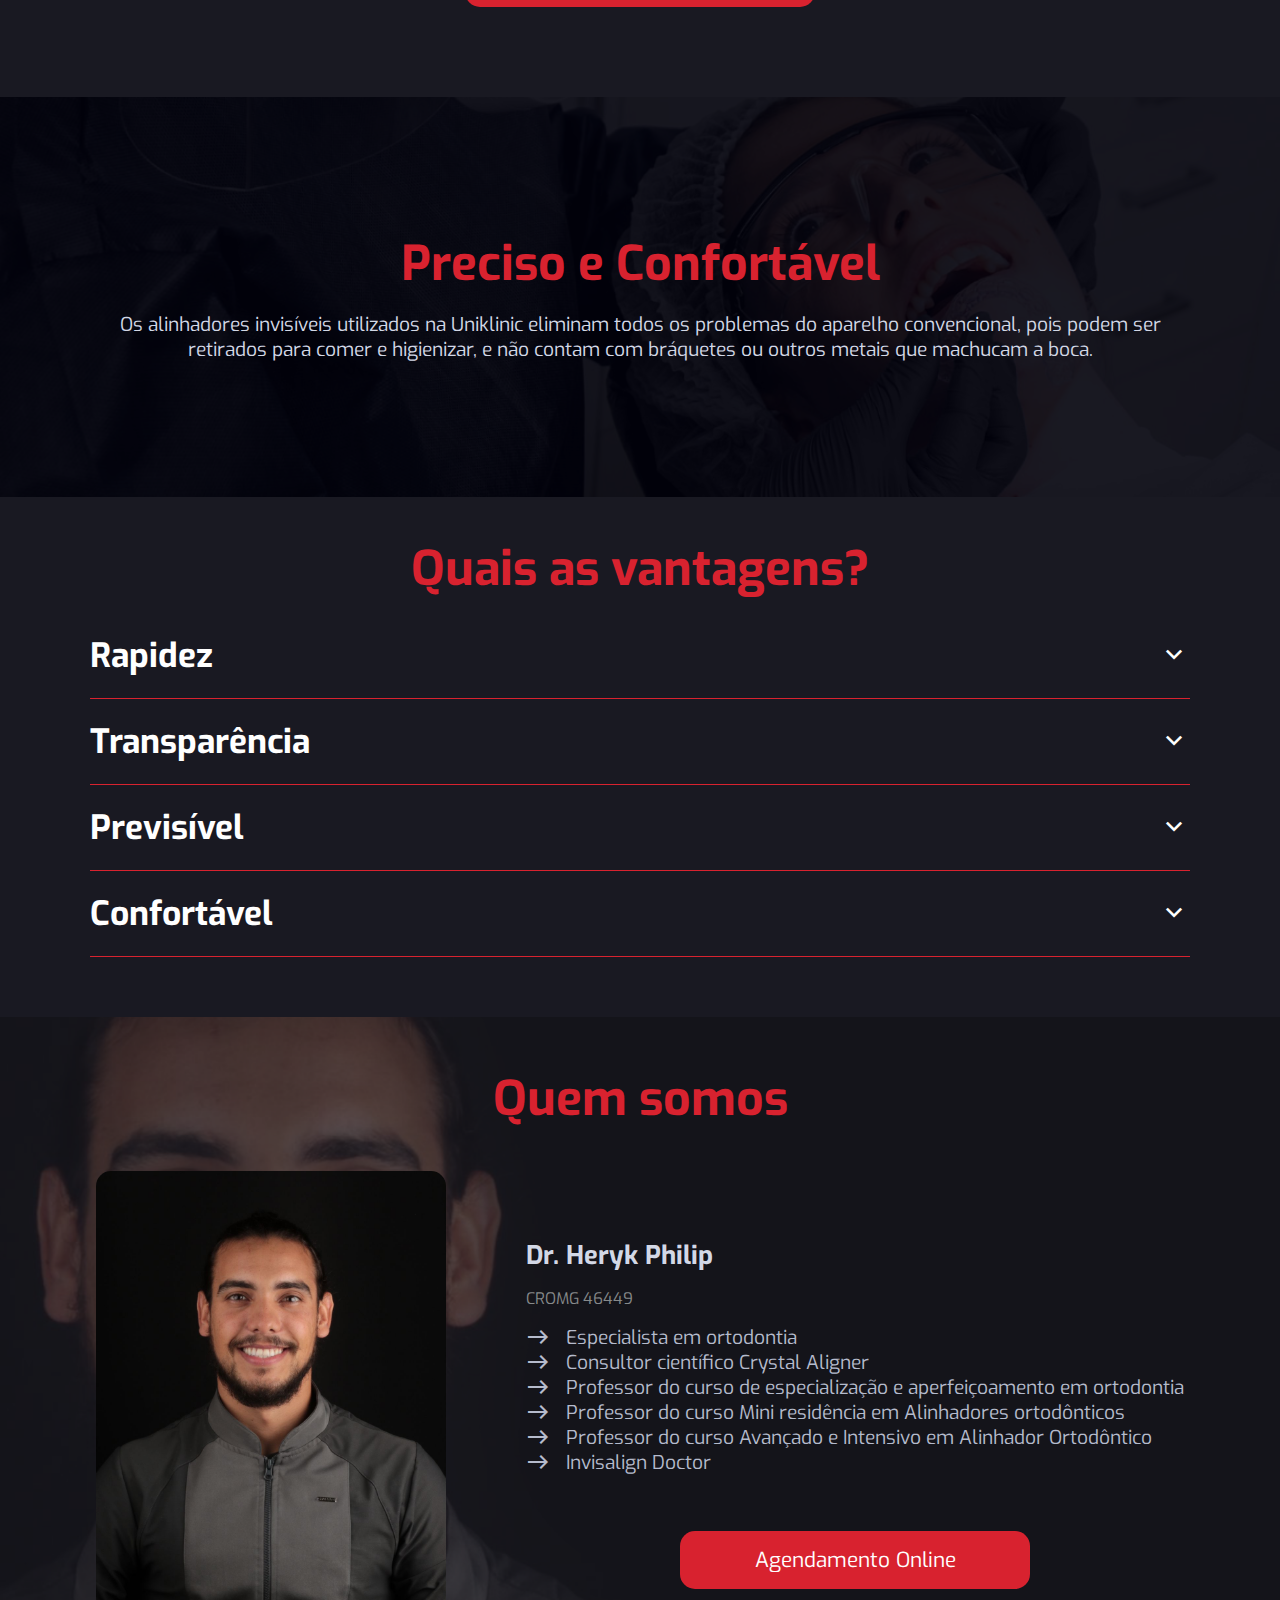
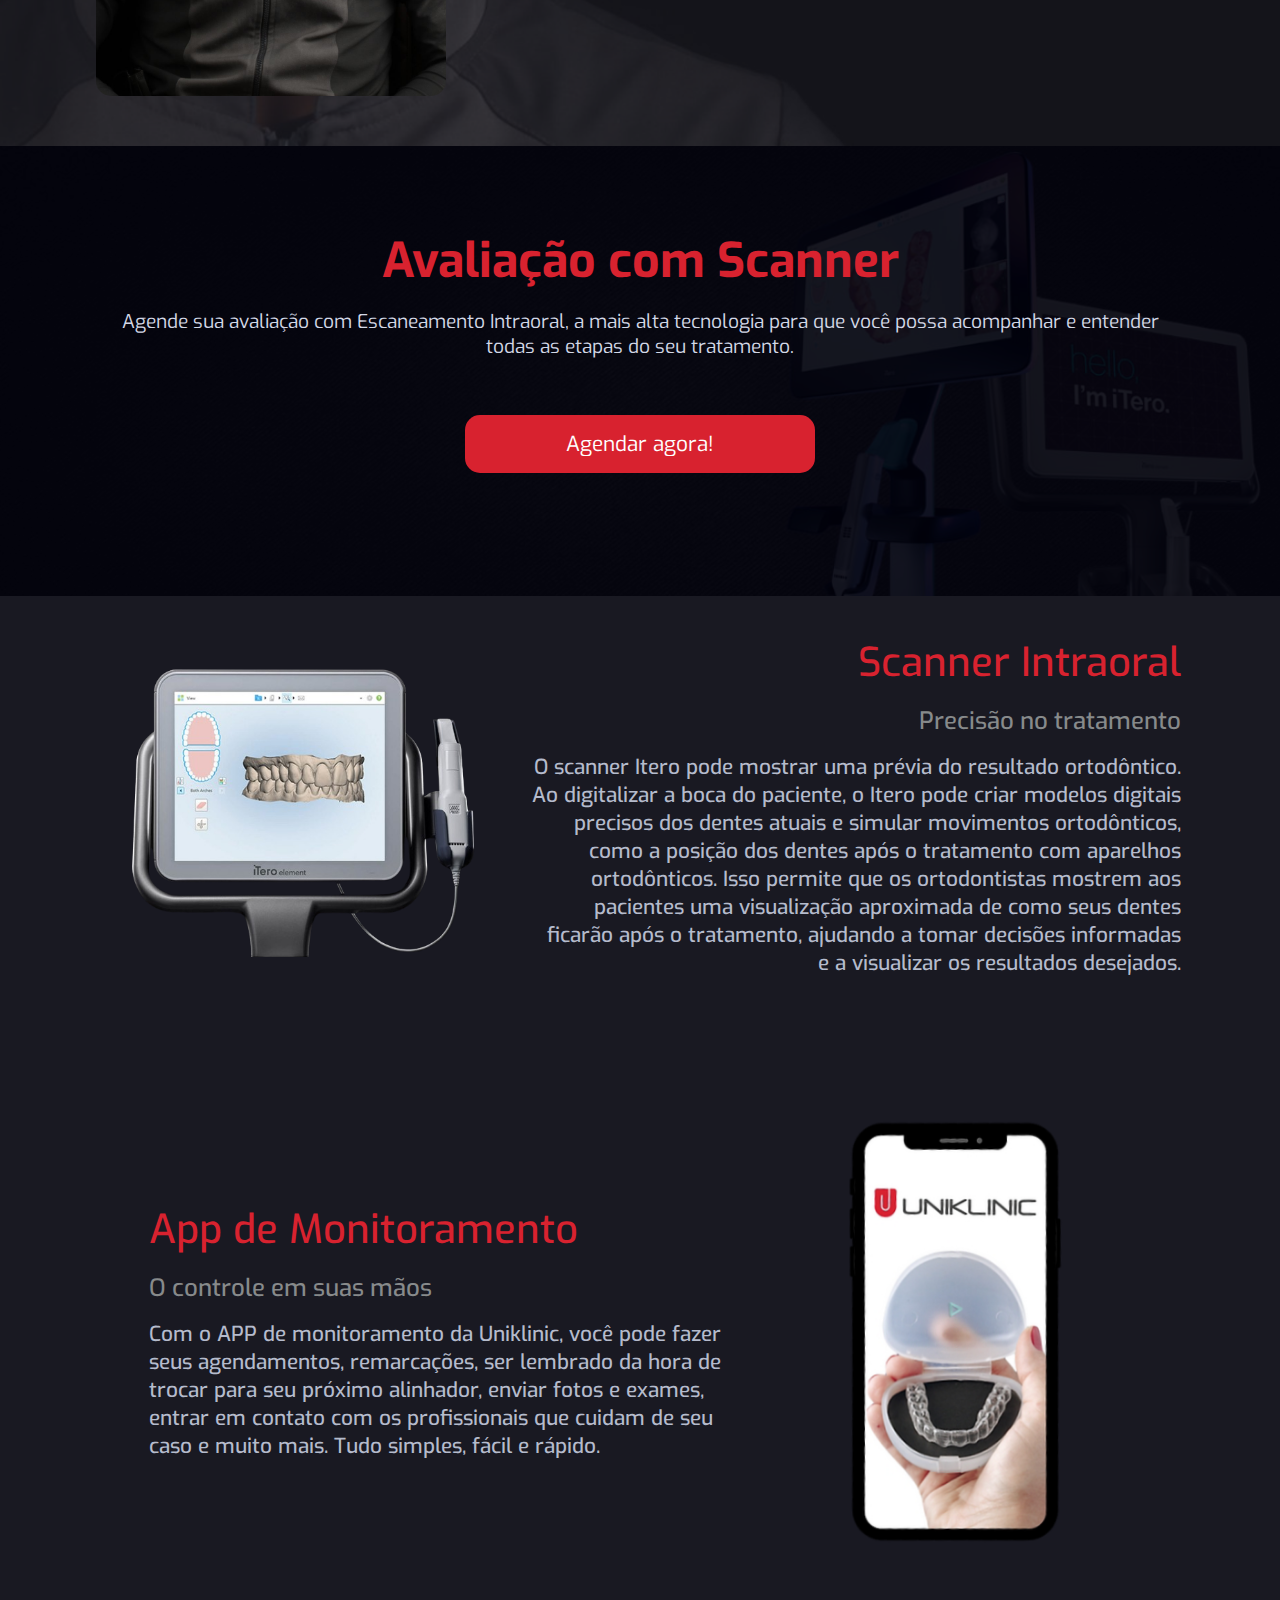
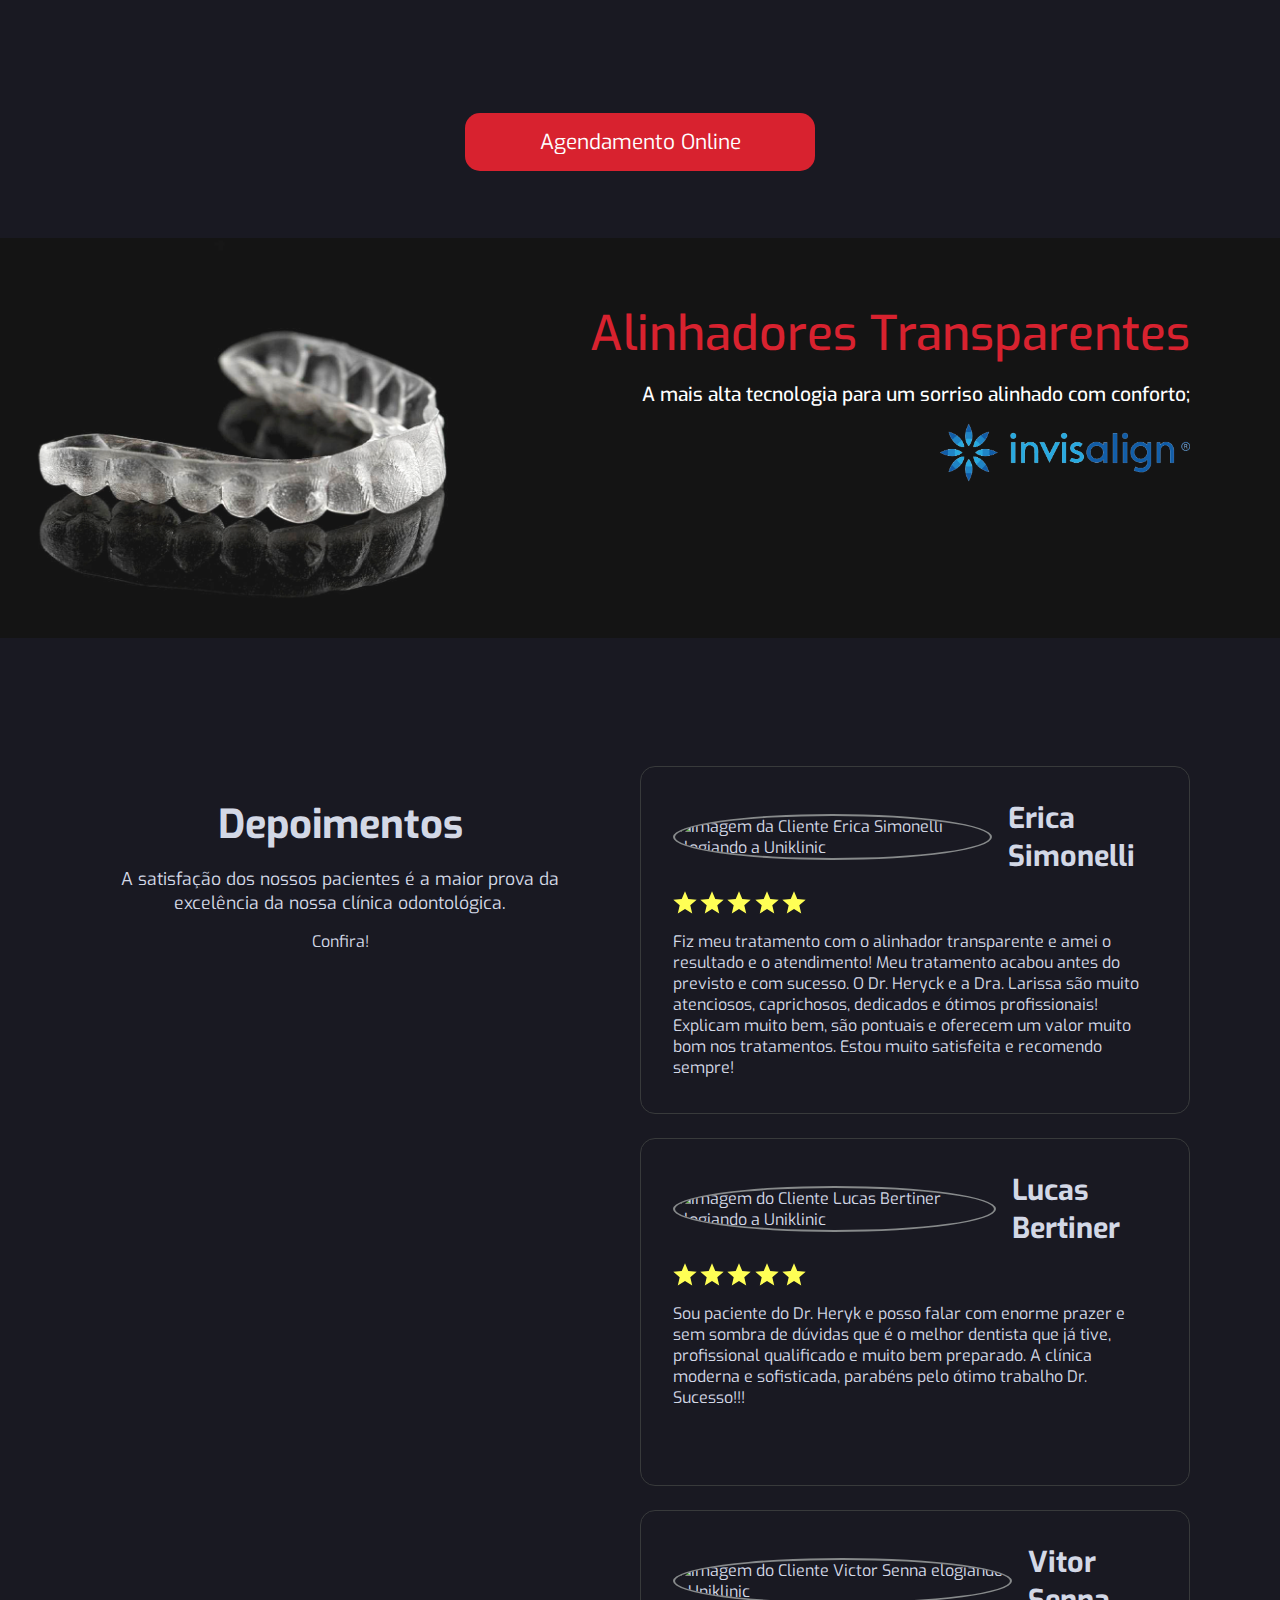
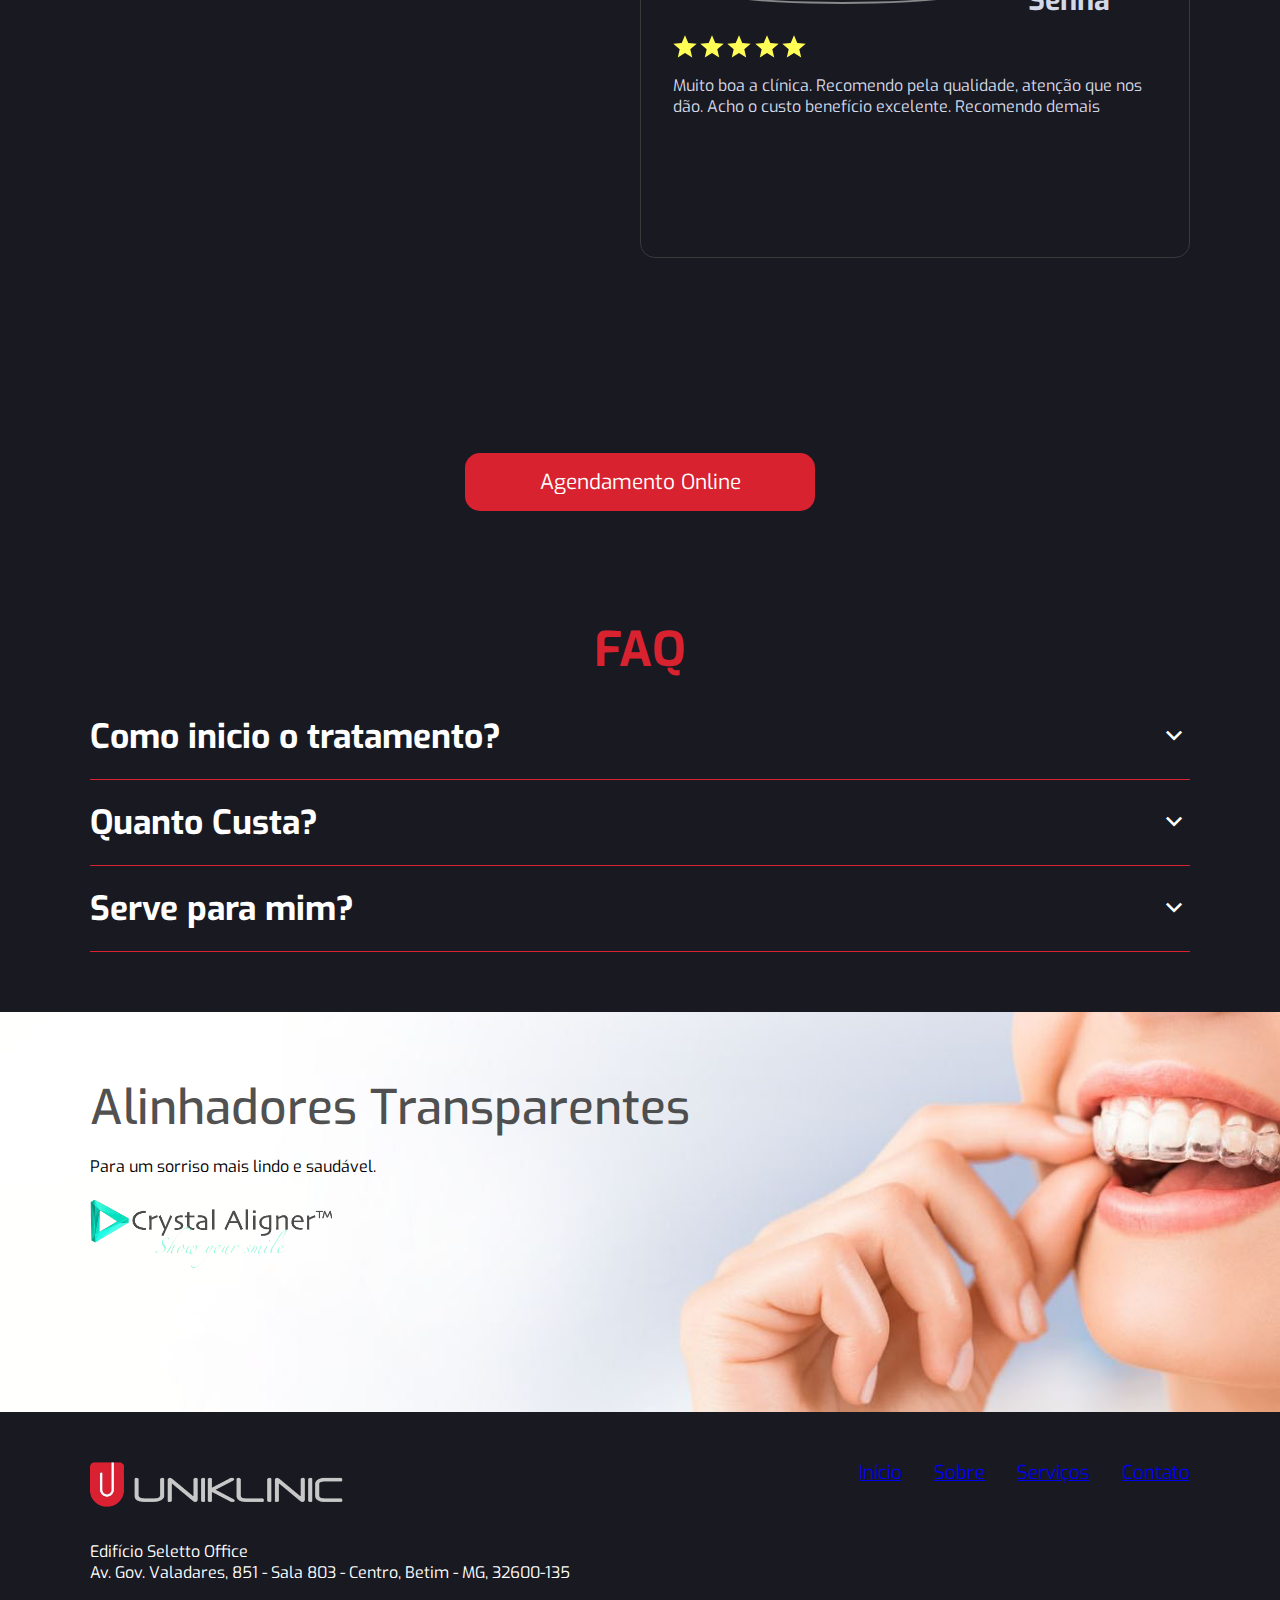
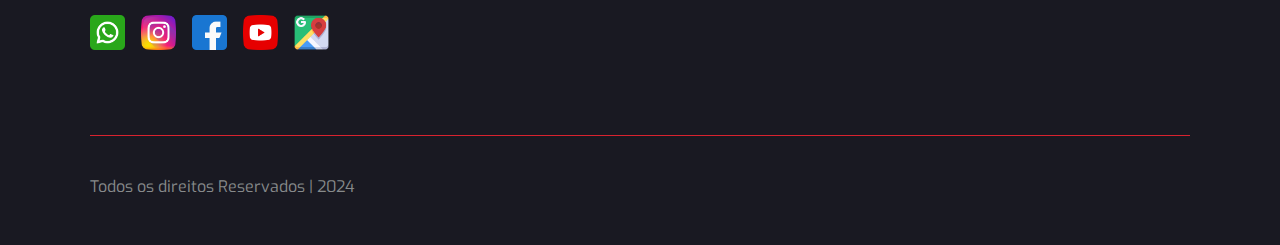
==== commit cfe97a00: "add scan section" ====
--- a/index.html
+++ b/index.html
@@ -22,7 +22,7 @@
     <script src="https://cdn.jsdelivr.net/gmap3/7.2.0/gmap3.min.js"></script>
     <script src="src/js/tailwind.js"></script>
 
-    <script disable-devtool-auto src='https://cdn.jsdelivr.net/npm/disable-devtool'></script>
+    <!-- <script disable-devtool-auto src='https://cdn.jsdelivr.net/npm/disable-devtool'></script> -->
 
     <title>Uniklinic Betim</title>
     <meta name="description" content="Uniklinic Clínica Especializada em Alinhadores Transparente Invisalign e Crystal Aligner" />
@@ -251,6 +251,18 @@
             </div>
         </div>
     </section>
+
+    <section class="scan">
+        <div class="scan__container">
+            <div class="scan__content">
+                <h1>Avaliação com Scanner </h1>
+                <p>Agende sua avaliação com Escaneamento Intraoral, a mais alta tecnologia para que você possa acompanhar e entender todas as etapas do seu tratamento.</p>
+                <button class="button__agenda">
+                    Agendar agora!
+                </button>
+            </div>
+        </div>
+    </section>
     
     <section class="scanner">
         <div class="scanner__container">
@@ -267,6 +279,8 @@
             </div>
         </div>
     </section>
+
+    
 
     <section class="app">
         <div class="app__container">
--- a/src/css/style.css
+++ b/src/css/style.css
@@ -19,3 +19,6 @@
 @import url('vantagens.css');
 @import url('banner.css');
 @import url('typing.css');
+@import url('scan.css');
+@import url('scan2.css');
+
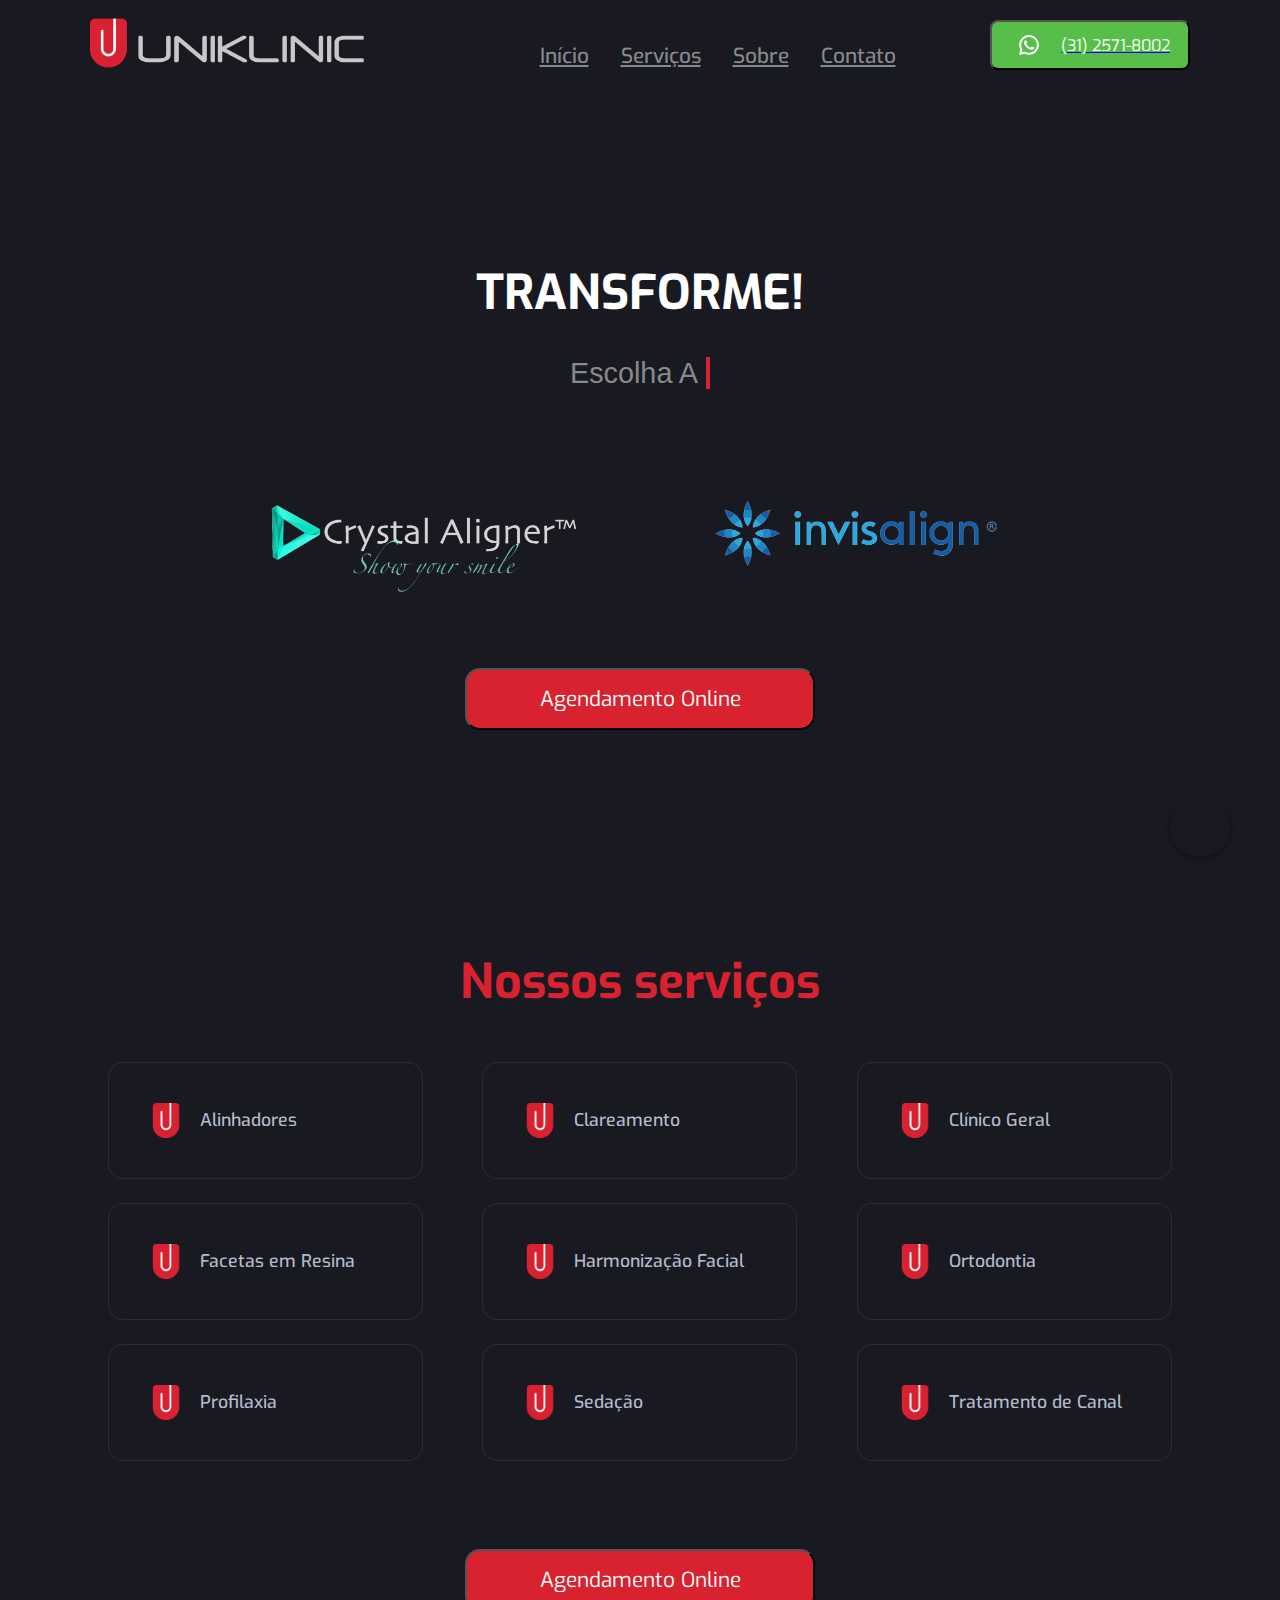
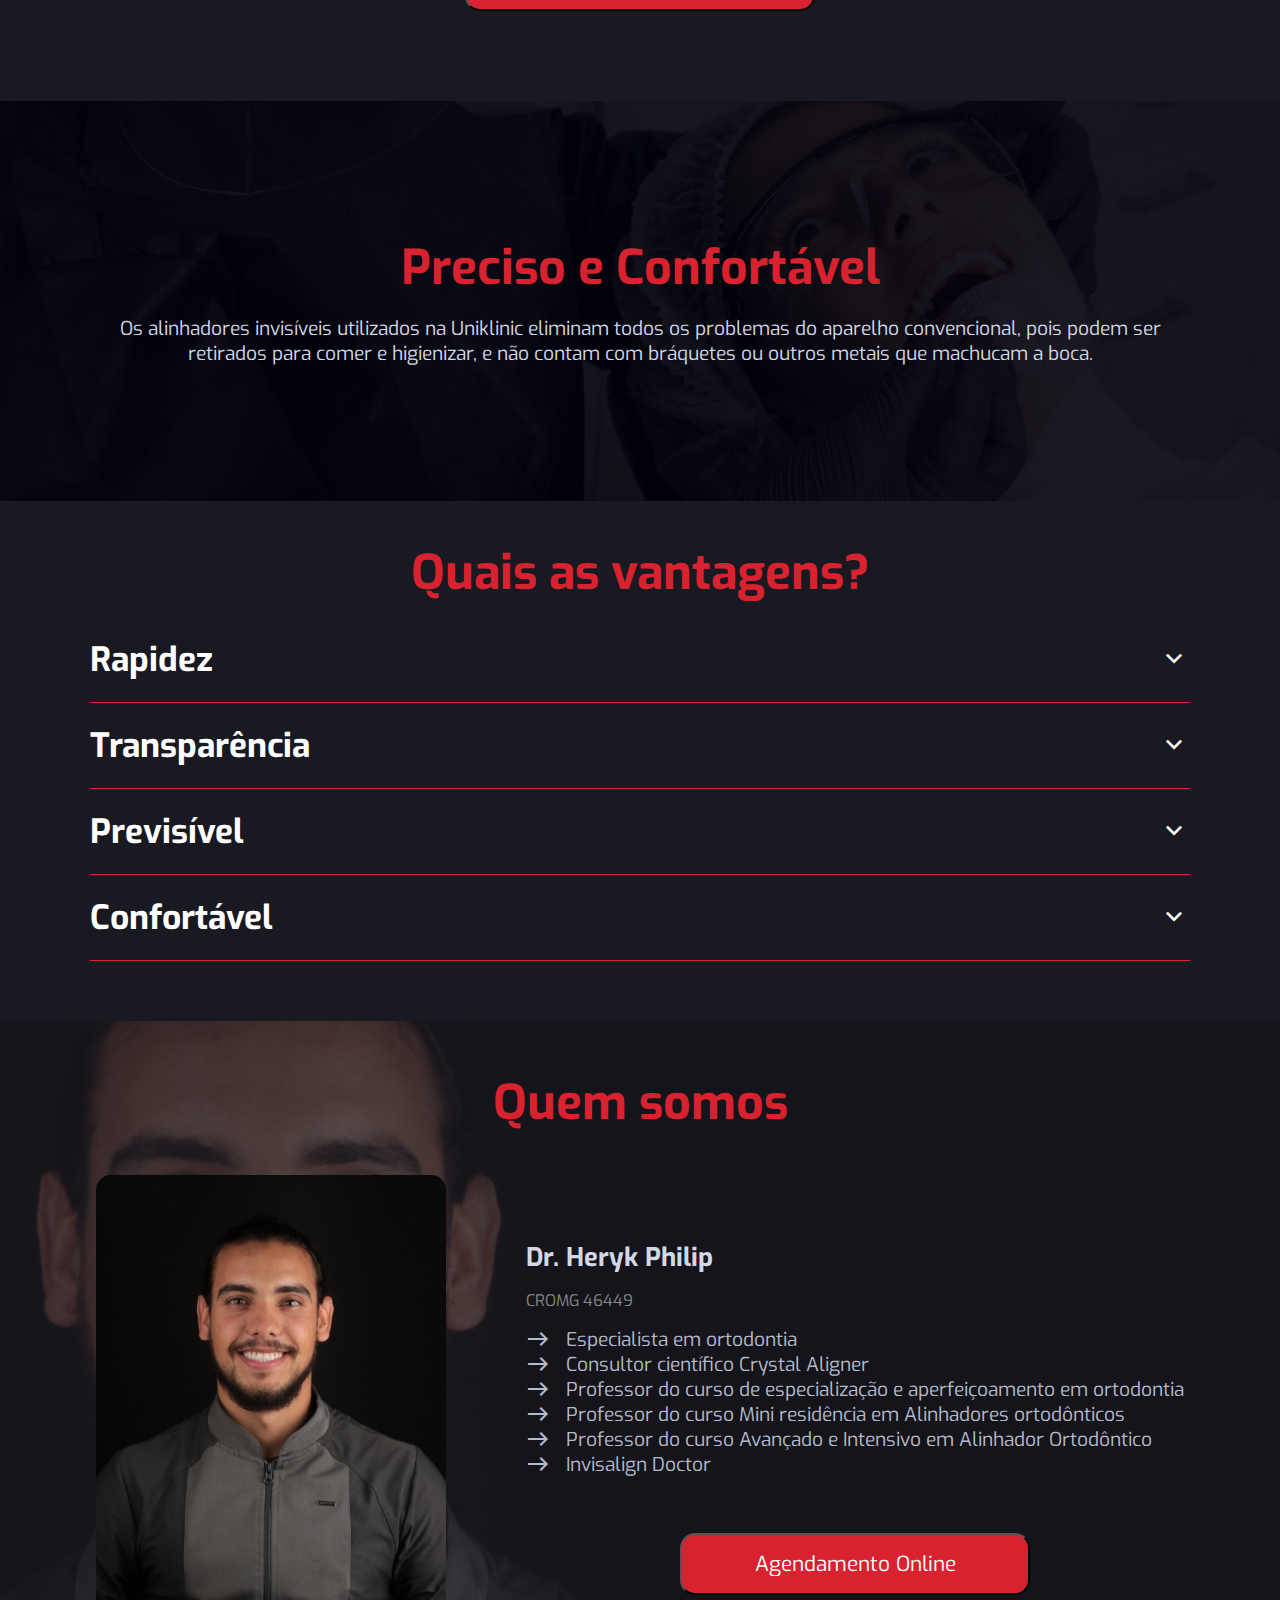
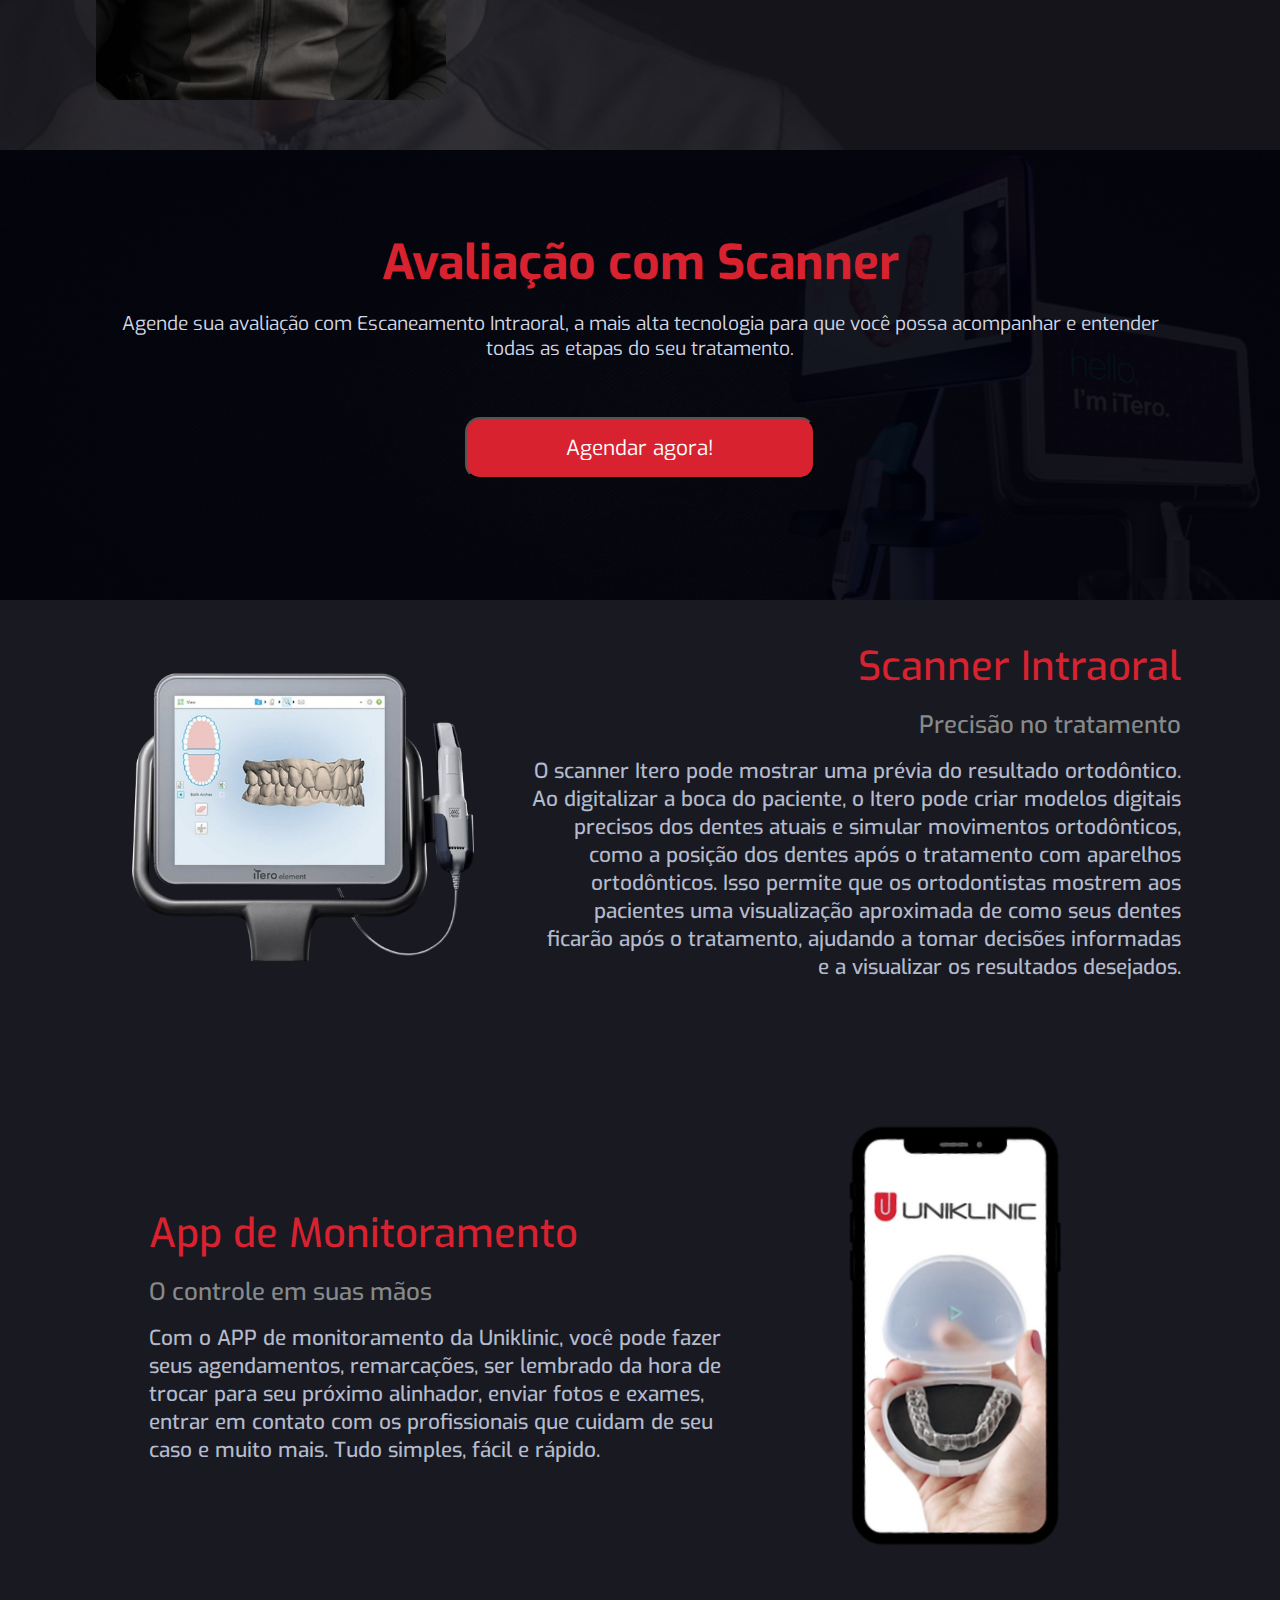
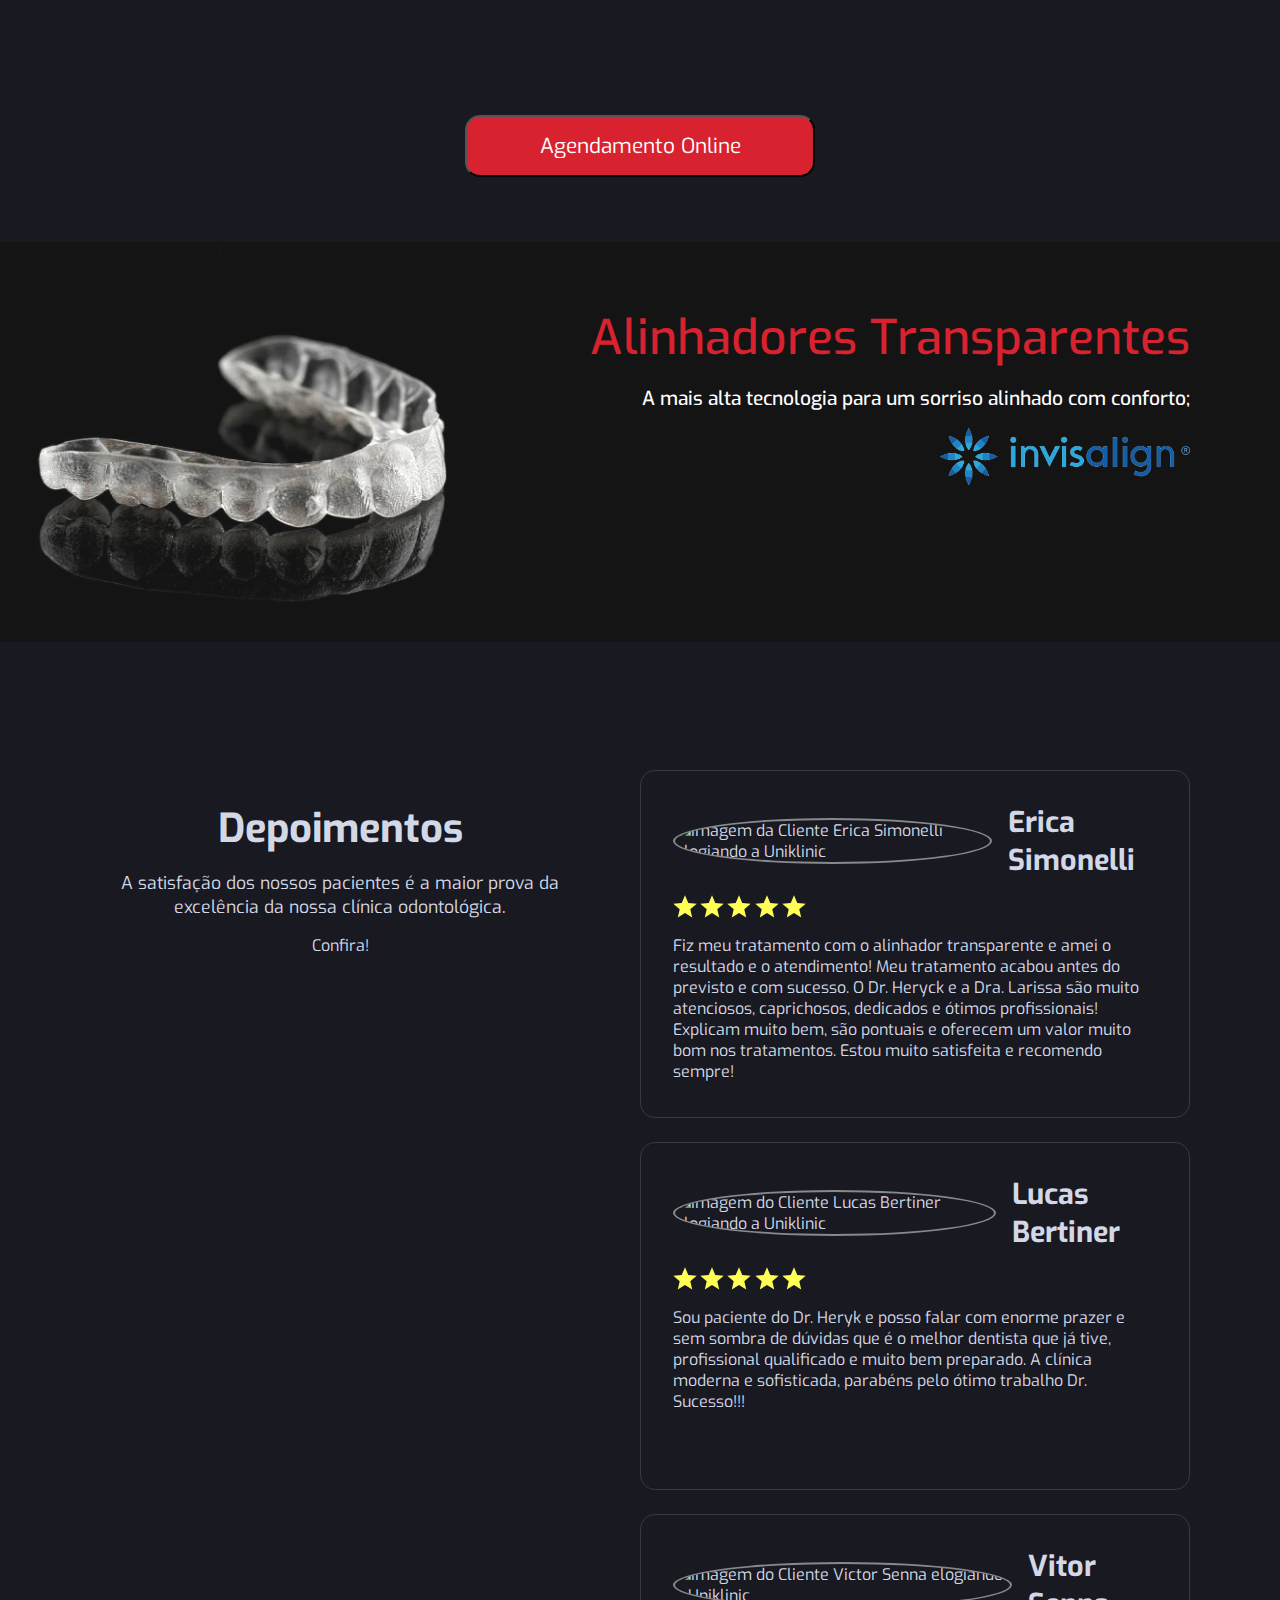
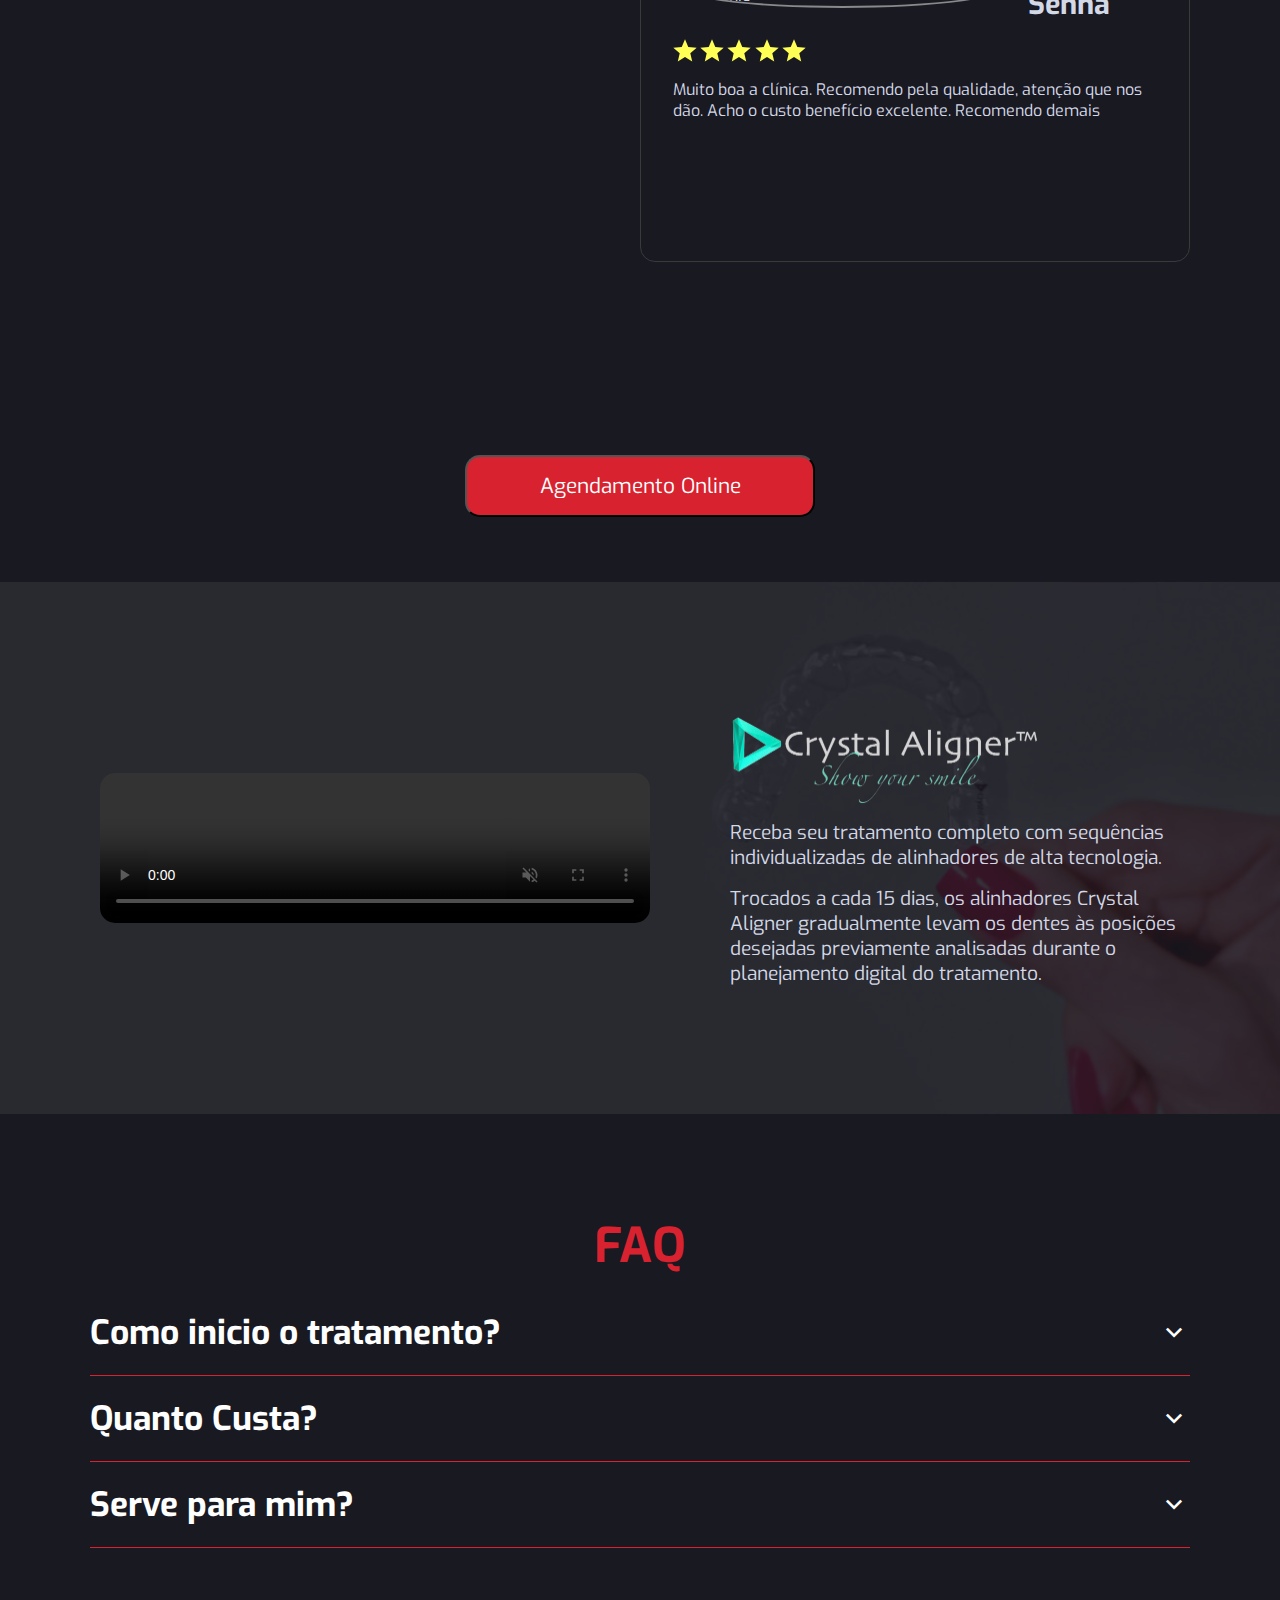
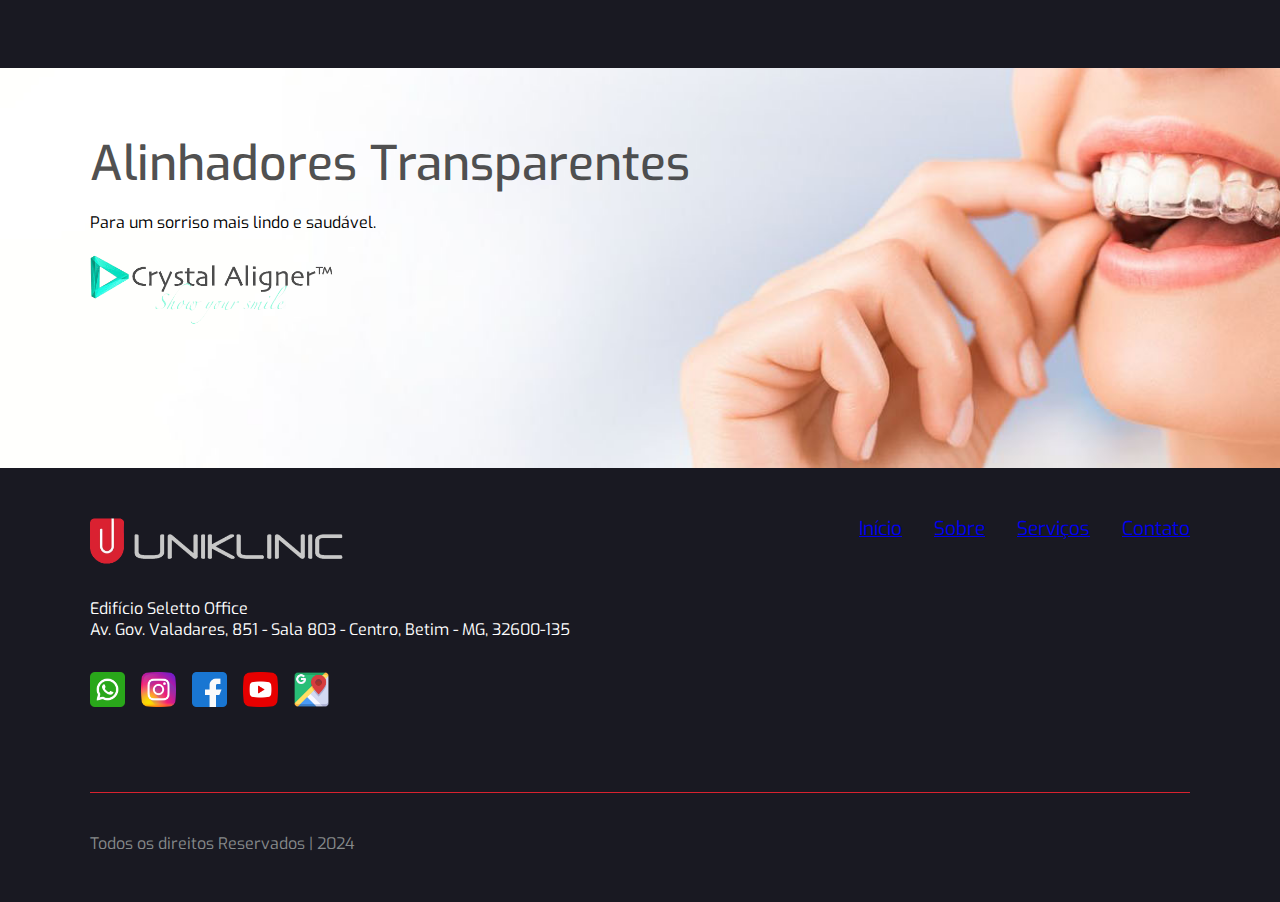
==== commit 4dfbff7e: "add videos crystal aligner" ====
--- a/index.html
+++ b/index.html
@@ -379,7 +379,7 @@
                 </div>
 
             </div>
-
+           
         </div>
     </section>
 
@@ -388,6 +388,21 @@
             <button class="button__agenda">
                 Agendamento Online
             </button>
+        </div>
+    </section>
+
+
+    <section class="video">
+        <div class="video__container">
+            <video autoplay muted loop controls>
+                <source autoplay src="src/video/crystal_aligner.mp4" type="video/mp4">
+                Seu navegador não suporta vídeos HTML5.
+            </video>
+            <div>
+                <img src="./src/img/crystal_banner_left.png"/>
+                <p>Receba seu tratamento completo com sequências individualizadas de alinhadores de alta tecnologia.</p>
+                <p>Trocados a cada 15 dias, os alinhadores Crystal Aligner gradualmente levam os dentes às posições desejadas previamente analisadas durante o planejamento digital do tratamento.</p>
+            </div>
         </div>
     </section>
 
--- a/src/css/globalStyle.css
+++ b/src/css/globalStyle.css
@@ -3,7 +3,12 @@
     margin: 0;
     padding: 0;
     font-family: "Exo", sans-serif;
-    border: none;
+    
+    
+}
+
+body{
+    /* background-color: var(--main-background-opacity); */
 }
 
 :root {
--- a/src/css/style.css
+++ b/src/css/style.css
@@ -21,4 +21,5 @@
 @import url('typing.css');
 @import url('scan.css');
 @import url('scan2.css');
+@import url('video.css');
 
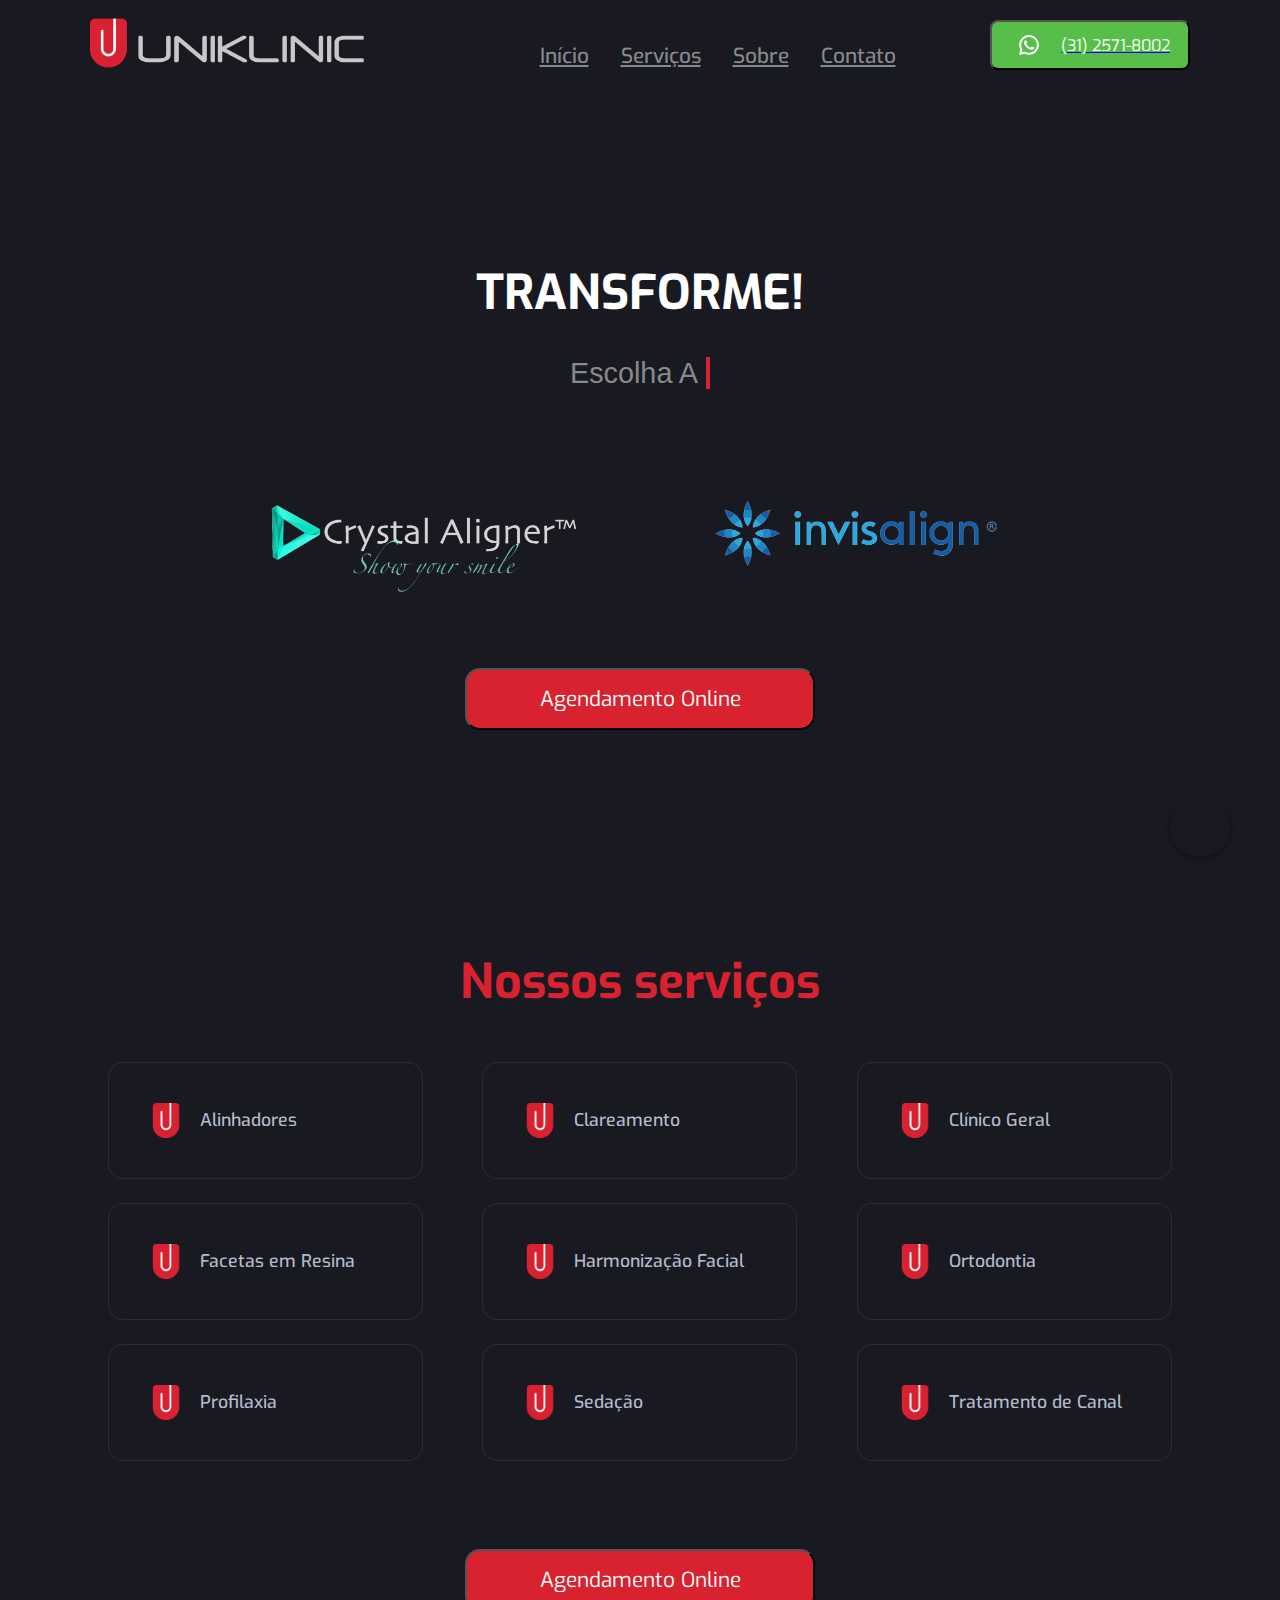
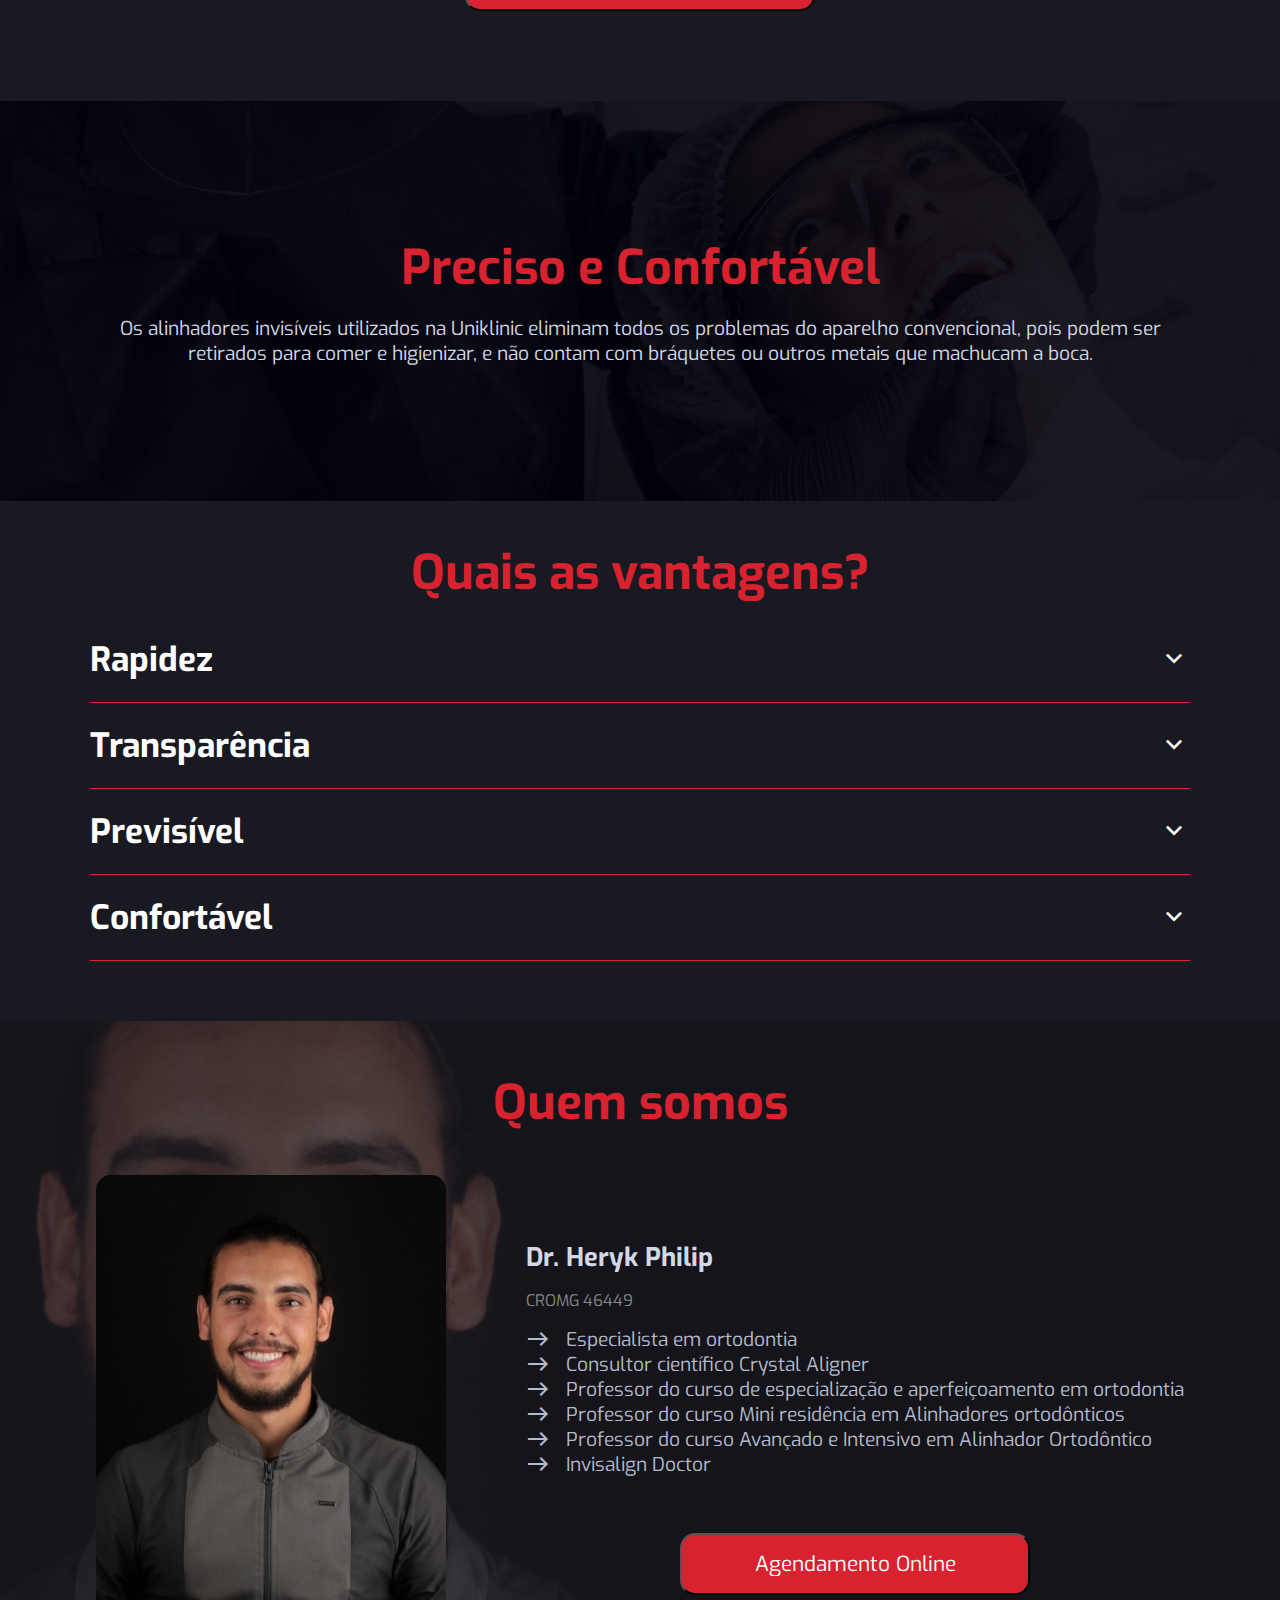
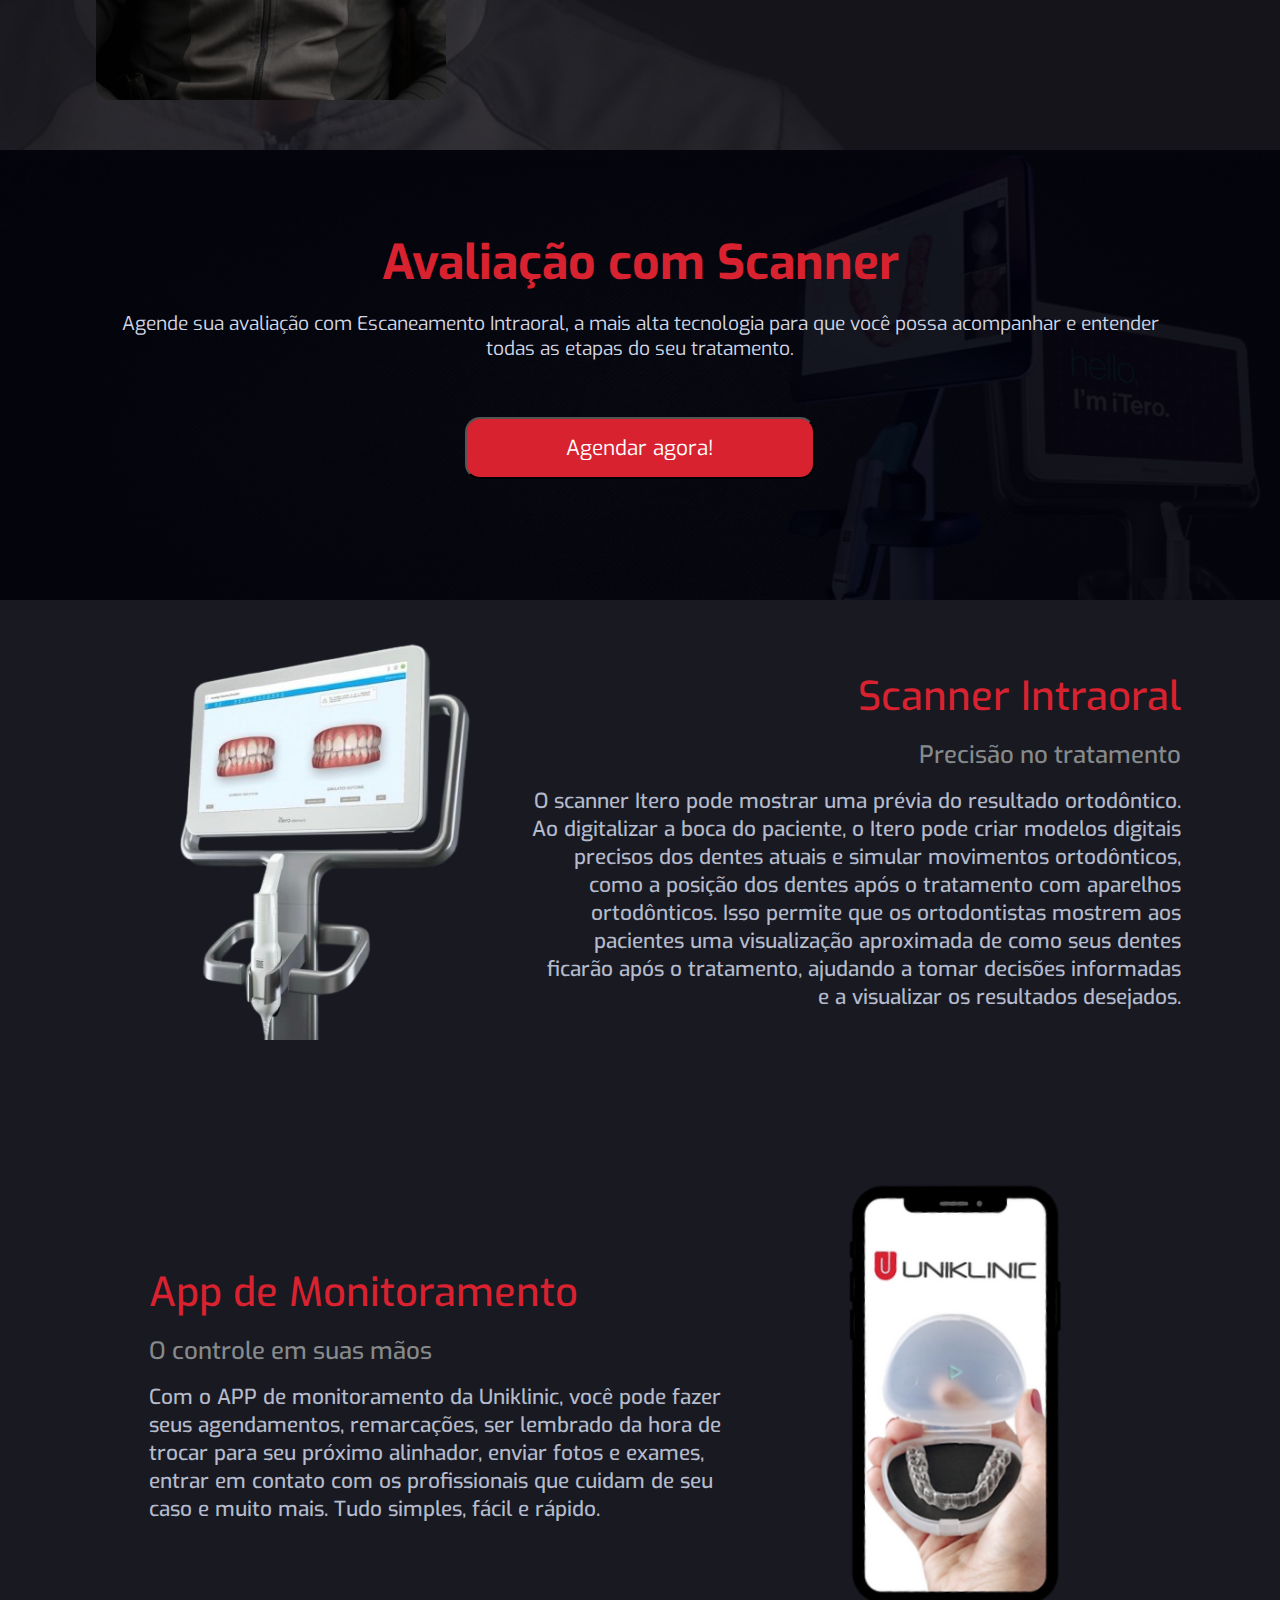
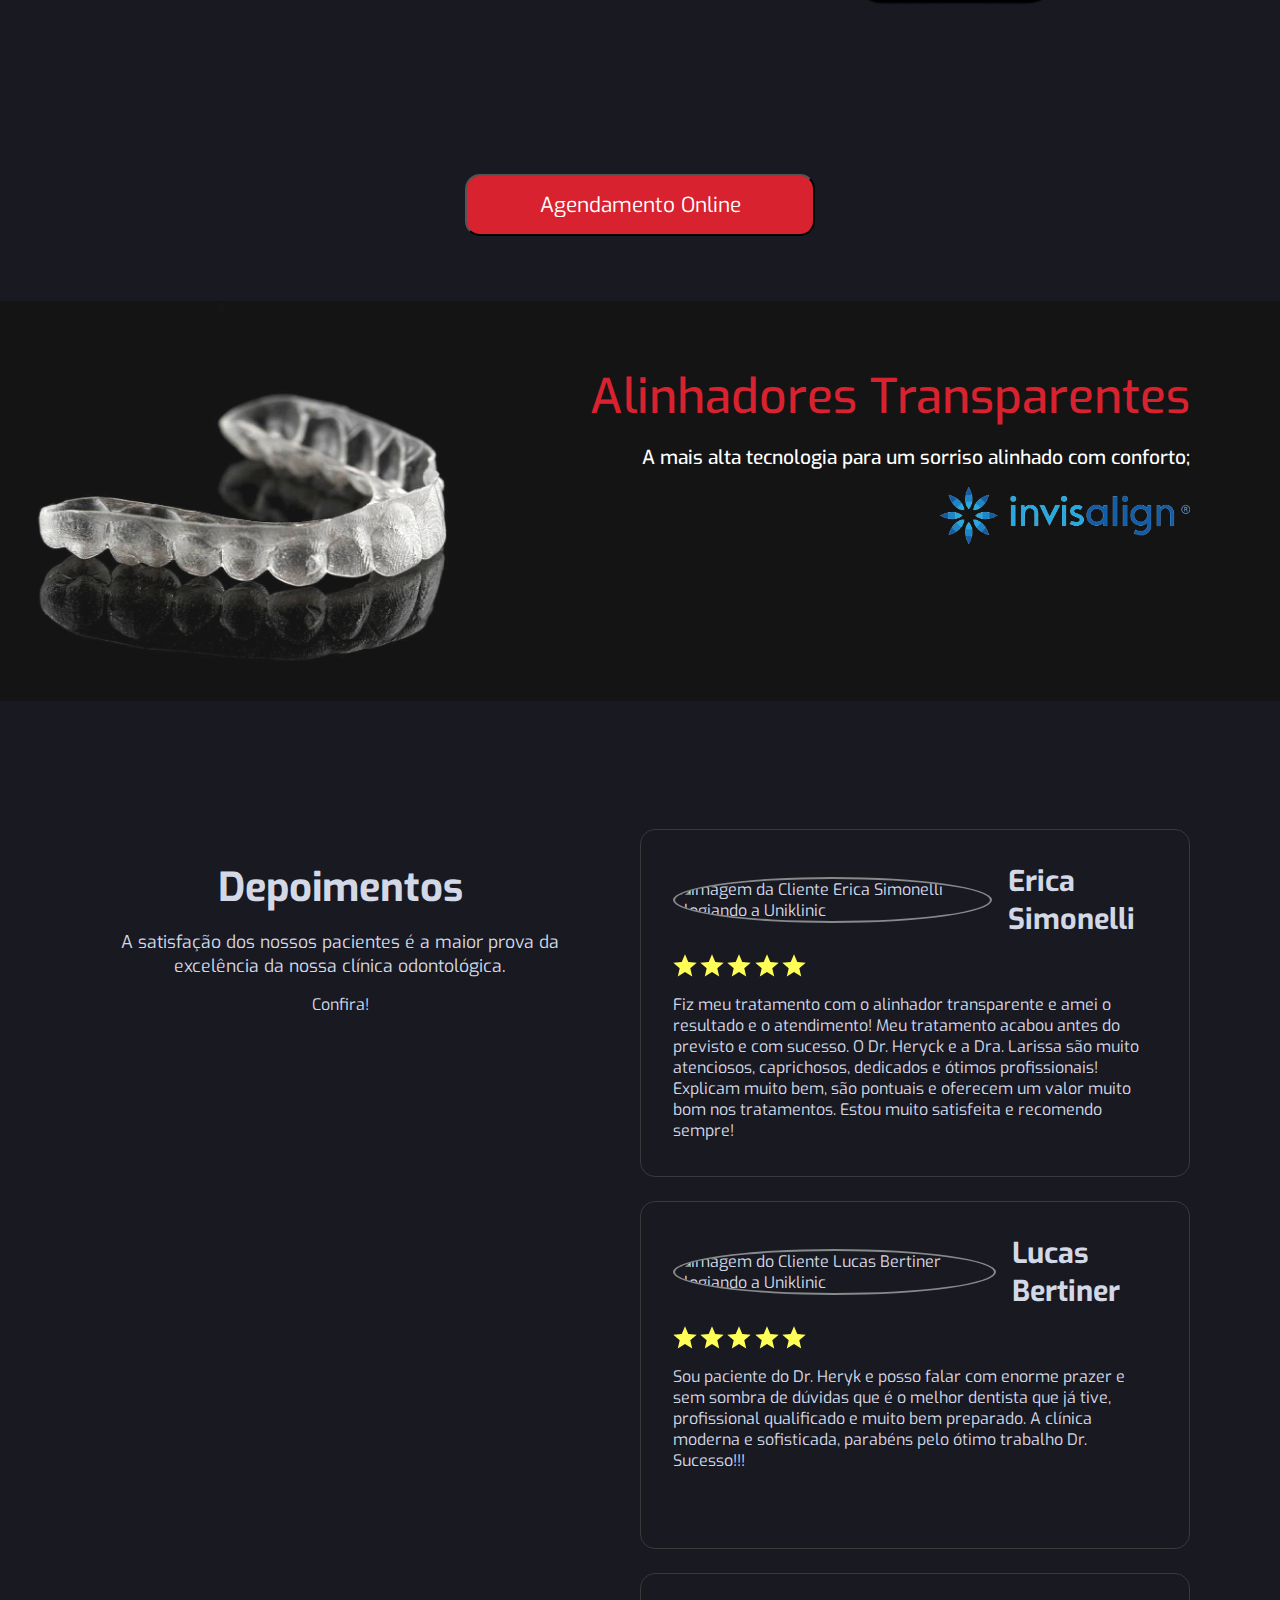
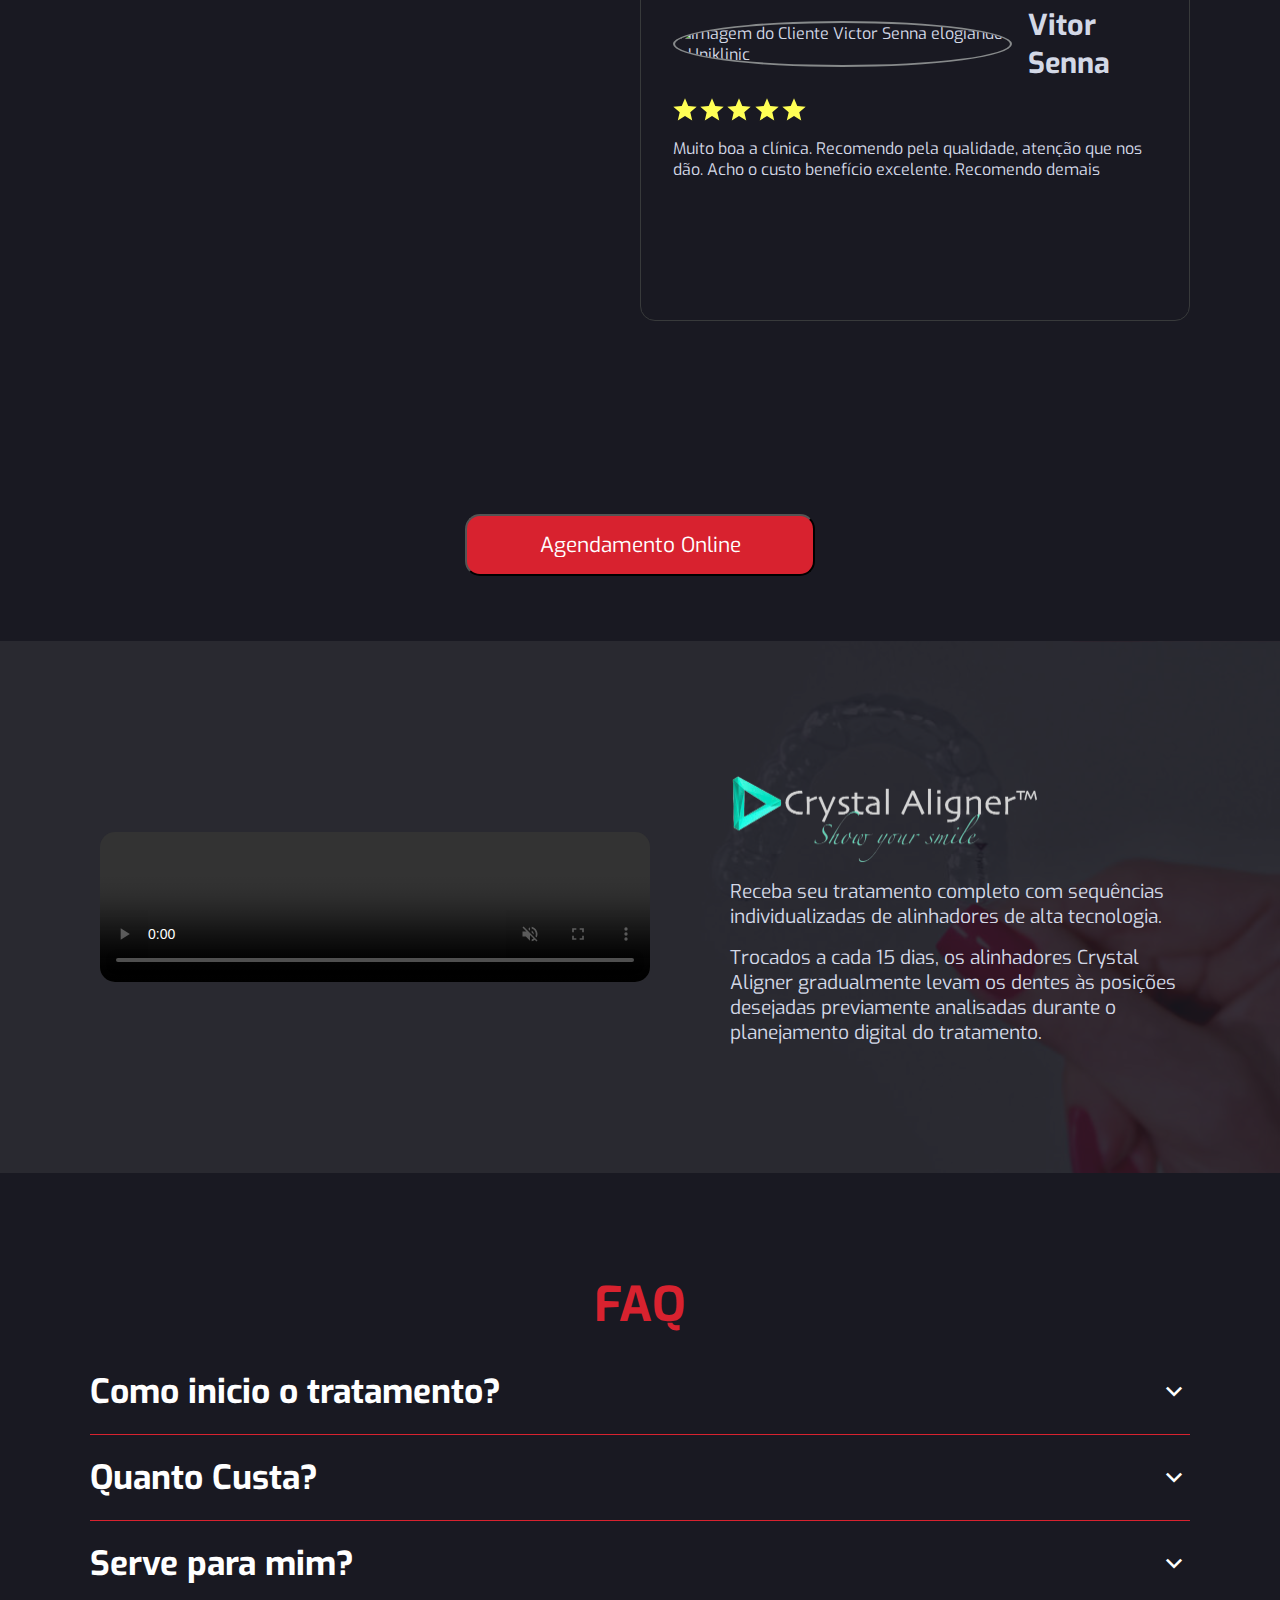
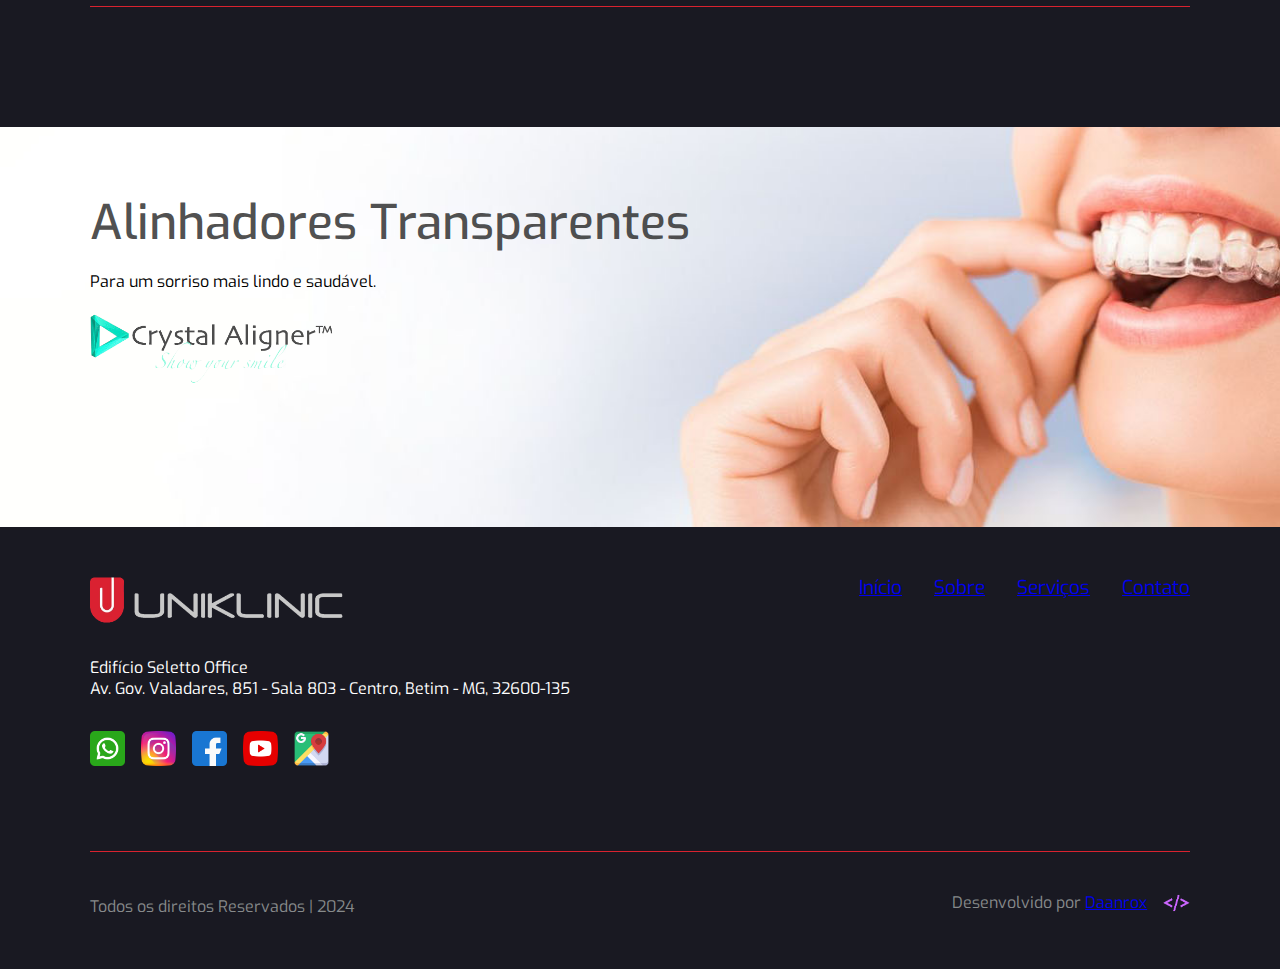
==== commit 826de4c1: "added SEO" ====
--- a/index.html
+++ b/index.html
@@ -1,5 +1,5 @@
 <!DOCTYPE html>
-<html lang="en">
+<html lang="pt-BR">
 
 <head>
     <meta charset="UTF-8">
@@ -22,22 +22,37 @@
     <script src="https://cdn.jsdelivr.net/gmap3/7.2.0/gmap3.min.js"></script>
     <script src="src/js/tailwind.js"></script>
 
-    <!-- <script disable-devtool-auto src='https://cdn.jsdelivr.net/npm/disable-devtool'></script> -->
-
-    <title>Uniklinic Betim</title>
+    <script disable-devtool-auto src='https://cdn.jsdelivr.net/npm/disable-devtool'></script>
+
+    <title>Uniklinic Betim - Especialistas em Alinhadores Transparentes Invisalign e Crystal Aligner</title>
     <meta name="description" content="Uniklinic Clínica Especializada em Alinhadores Transparente Invisalign e Crystal Aligner" />
-    <link rel="icon" href="src/icons/logo.png" />
+    <link rel="icon" href="https://uniklinicbetim.com/src/icons/logo.png" />
 
     <meta name="twitter:title" content="Uniklinic Betim">
     <meta name="twitter:description" content="Uniklinic Clínica Especializada em Alinhadores Transparente Invisalign e Crystal Aligner">
-    <meta name="twitter:image" content="src/img/uniklinic_logo_fundo_branco.png">
+    <meta name="twitter:image" content="https://uniklinicbetim.com/src/img/uniklinic_logo_fundo_branco.png">
 
     <meta property="og:title" content="Uniklinic Betim">
     <meta property="og:description" content="Uniklinic Clínica Especializada em Alinhadores Transparente Invisalign e Crystal Aligner">
-    <meta property="og:image" content="src/img/uniklinic_logo_fundo_branco.png">
-    <meta property="og:url" content="URL_DA_PÁGINA">
-
-    <link rel="canonical" href="URL_DA_PÁGINA_CANÔNICA">
+    <meta property="og:image" content="https://uniklinicbetim.com/src/img/uniklinic_logo_fundo_branco.png">
+    <meta property="og:url" content="https://uniklinicbetim.com">
+
+    <link rel="canonical" href="https://uniklinicbetim.com">
+    <meta name="theme-color" content="#d8222f"/>
+
+    <meta name="twitter:card" content="summary_large_image">
+    <meta name="twitter:title" content="Uniklinic Betim - Especialistas em Alinhadores Transparentes">
+    <meta name="twitter:description" content="Uniklinic Betim: Especialistas em Alinhadores Transparentes Invisalign e Crystal Aligner. Agende sua consulta hoje mesmo.">
+    <meta name="twitter:image" content="https://uniklinicbetim.com/src/img/uniklinic_logo_fundo_branco.png">
+
+    <meta property="og:type" content="website">
+    <meta property="og:title" content="Uniklinic Betim - Especialistas em Alinhadores Transparentes">
+    <meta property="og:description" content="Uniklinic Betim: Especialistas em Alinhadores Transparentes Invisalign e Crystal Aligner. Agende sua consulta hoje mesmo.">
+    <meta property="og:image" content="https://uniklinicbetim.com/src/img/uniklinic_logo_fundo_branco.png">
+    <meta property="og:url" content="https://uniklinicbetim.com">
+    <meta property="og:site_name" content="Uniklinic Betim">
+
+    <meta name="language" content="pt-BR">
 </head>
 
 <body>
@@ -521,7 +536,10 @@
             </div>
 
             <div class="footer__assinatura">
-                <p>Todos os direitos Reservados | 2024
+                <p>Todos os direitos Reservados | 2024</p>
+                <div style="display: flex; gap: 1rem;">
+                    <p>Desenvolvido por <a class="link" href="https://daanrox.com" target="_blank">Daanrox</a> </p><a  href="https://daanrox.com" target="_blank"><img src="./src/icons/DAANROX.png" alt="Daanrox Logo" style="height: 1.5rem;"/></a>
+                </div>
             </div>
         </div>
     </footer>
--- a/src/css/globalStyle.css
+++ b/src/css/globalStyle.css
@@ -9,6 +9,9 @@
 
 body{
     /* background-color: var(--main-background-opacity); */
+}
+.link:hover{
+    color: var(--uniklinic-color)
 }
 
 :root {
